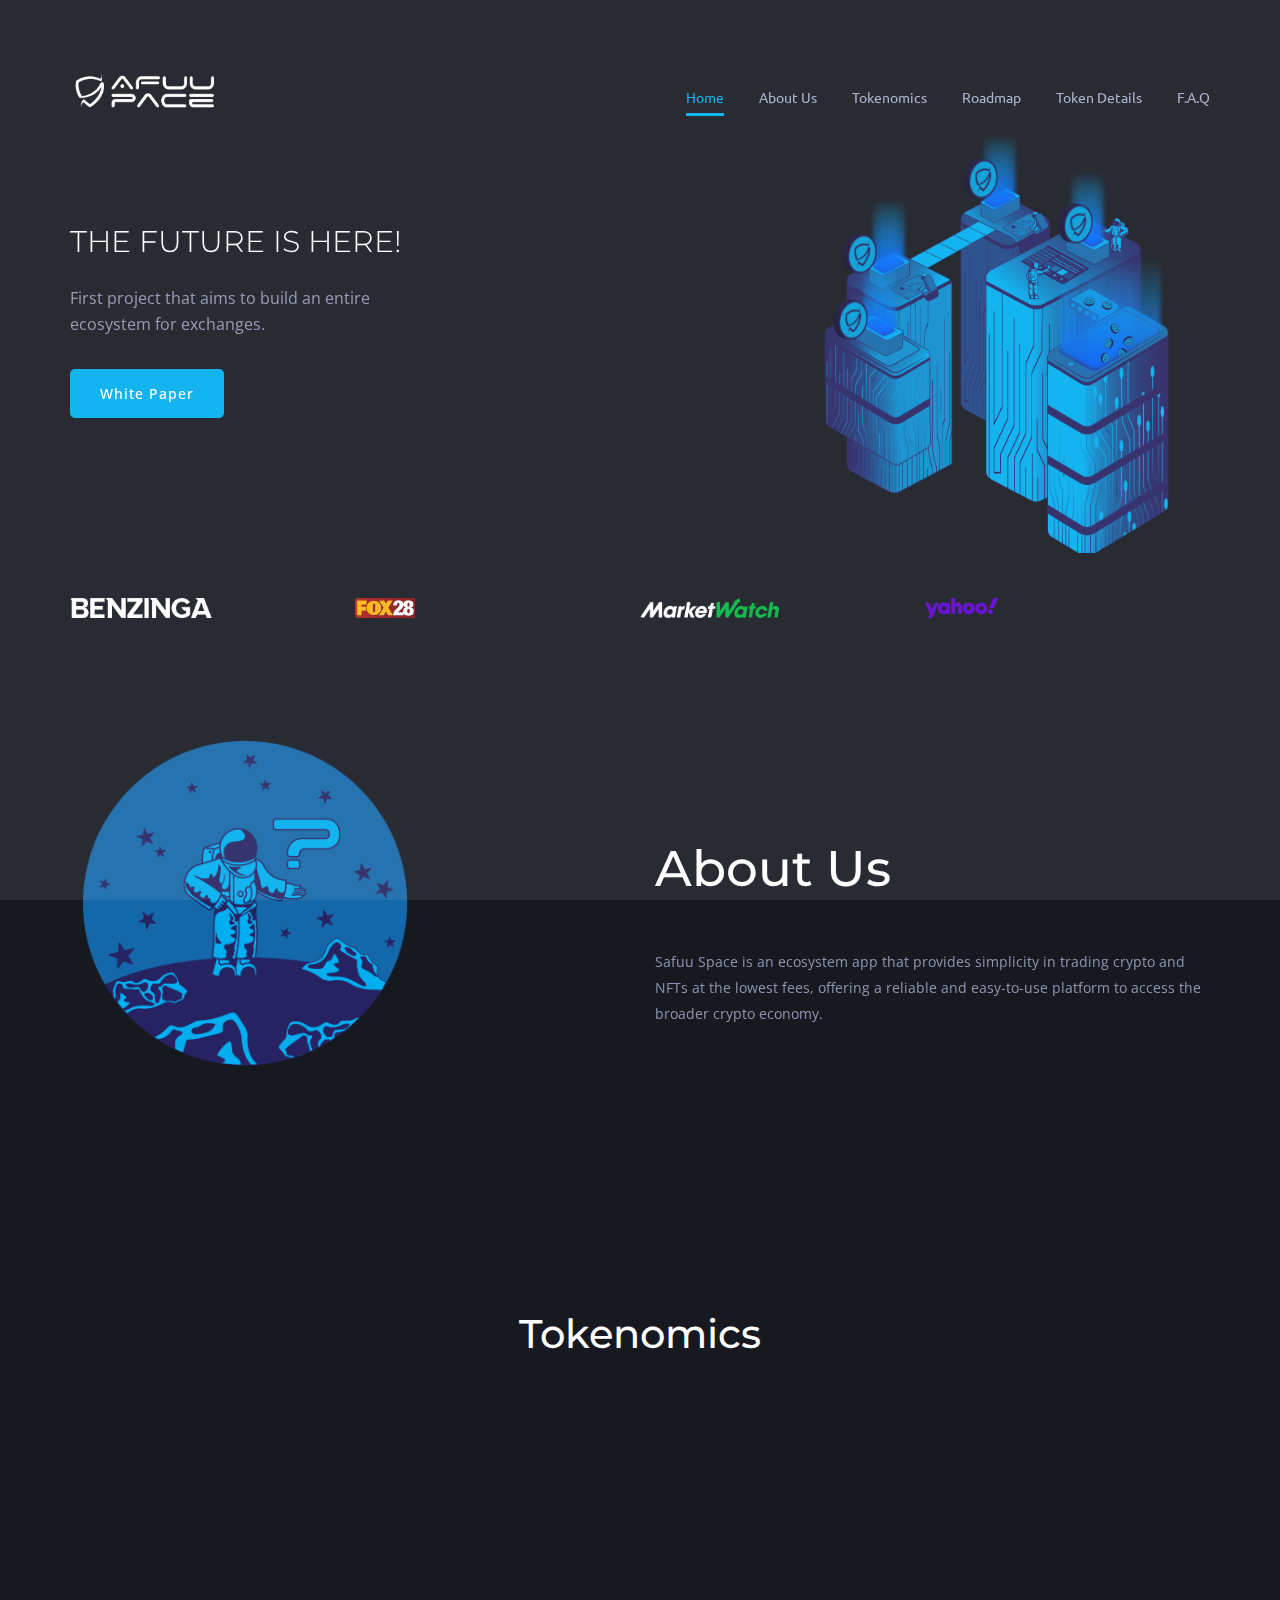
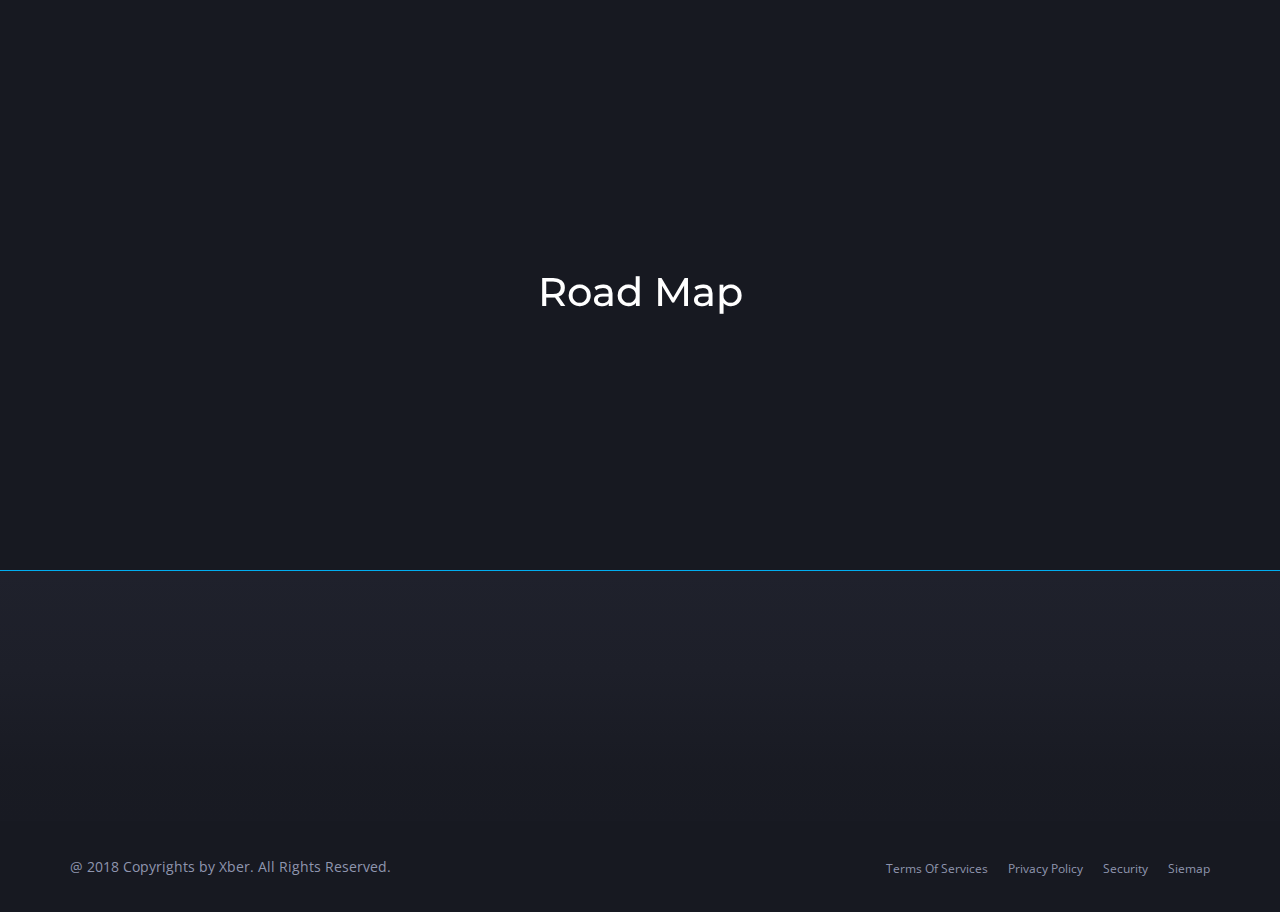
==== old-index.html @ 1997ffbc "updates" ====
<!DOCTYPE html>
<html lang="zxx">
	<head>
		<meta charset="utf-8">
		<meta http-equiv="X-UA-Compatible" content="IE=edge">
		<meta name="viewport" content="width=device-width, initial-scale=1">
		<!-- The above 3 meta tags *must* come first in the head; any other head content must come *after* these tags -->
        <meta name="robots" content="index, follow" > 
        <meta name="keywords" content="HTML5 Template, Themeforest, agency, blog, business, clean, corporate, creative, modern, one page, photography, portfolio" > 
        <meta name="description" content="Discover Oscarthemes - Business HTML5 Template, responsive Bootstrap templates, & HTML templates" > 
        <meta name="theme-color" content="#4b6fff">
		<title>Home | Crypton</title>
		<!-- Bootstrap -->
		<link href="css/bootstrap.css" rel="stylesheet">
        <!-- Animate CSS -->
        <link href="css/animate.css" rel="stylesheet">
        <!-- Scroll Animation -->
        <link href="css/aos.css" rel="stylesheet">
        <!-- Flat Icon CSS -->
        <link href="css/svg.css" rel="stylesheet">
        <!-- Slick Slider CSS -->
        <link href="css/slick.css" rel="stylesheet">
        <!-- Responsive Menu css -->
        <link rel="stylesheet" href="css/responsivemenu.css">
        <!-- Typography CSS -->
        <link href="css/typography.css" rel="stylesheet">   
        <!-- Widget Css -->
        <link href="css/widget.css" rel="stylesheet">
        <!-- Short Code CSS -->
        <link href="css/shortcode.css" rel="stylesheet">
        <!-- Custom Style CSS -->
		<link href="style.css" rel="stylesheet">
        <!-- Color CSS -->
        <link href="css/color.css" rel="stylesheet">
        <!-- Responsive CSS -->
        <link href="css/responsive.css" rel="stylesheet">
        <!-- Google Font Link -->
        <link href="https://fonts.googleapis.com/css?family=Montserrat:300,400,600,700|Open+Sans|Ubuntu" rel="stylesheet">
        <!-- FAVICONS -->
        <link rel="shortcut icon" href="images/favicon/favicon.png">
        <link rel="apple-touch-icon" href="images/favicon/apple-touch-icon.png">
        <link rel="apple-touch-icon" sizes="72x72" href="images/favicon/apple-touch-icon-72x72.png">
        <link rel="apple-touch-icon" sizes="114x114" href="images/favicon/apple-touch-icon-114x114.png">
        <link rel="icon" sizes="192x192" href="images/favicon/icon-192x192.png">
	</head>
	<body class="crypton-vertion">
        <!-- LOADER --> 
        <div id="loader-overflow">
          <div id="loader3" class="loader-cont">Please enable JS</div>
        </div> 
		<div class="main-wrapper">
            <!-- Header Start -->     
            <header id="header" class="oscar-header-3">
                <!-- Navigation Outer Wrap Start -->
                <div class="nav-outer sticky-header">
                    <div class="container">
                        <!-- Logo Start -->
                        <h1 class="logo">
                            <a href="index.html" title="oscarthemes">
                                <img src="images/safuuspace/logo.png" alt="oscarthemes" style="max-width: 150px;padding-top: 11%;">
                            </a>
                        </h1>
                        <!-- /Logo End -->
                        <div class="pull-right menu-holder">
                            <div class="mobile-menu"></div>
                            <div id="opg-nav" class="main-menu navigation">
                                <nav>
                                    <ul>
                                        <li class="active"><a href="#">Home</a></li>                                                         
                                        <li><a href="#about-us">About Us</a></li>
                                        <li><a href="#tokenomics">Tokenomics</a></li>
                                        <li><a href="#rodemap">Roadmap</a></li>
                                        <li><a href="#token-details">Token Details</a></li>
                                        <li><a href="#faq">F.A.Q</a></li>

                                        <!-- <li><a href="#">Blog <span class="caret"></span></a>
                                            <ul class="sub-menu text-left">
                                                <li><a href="blog-grid.html">blog-grid</a></li>
                                                <li><a href="blog-list.html">blog-list</a></li>
                                                <li><a href="single-blog.html">single-blog</a></li>
                                            </ul>
                                        </li> -->
                                    </ul>
                                </nav>
                            </div>
                        </div> 
                    </div>
                </div>
                <!-- /Navigation Outer Wrap End -->
            </header>
            <!-- /Header End -->    
            <!-- Static Banner Wrap -->
            <div class="main-banner">
                <div class="container v1">
                    <div class="row bg-hero-1">
                        <div data-aos="fade-right" class="col-sm-4">
                            <div class="banner-caption-wrap">
                                <h1 class="banner-title">THE FUTURE IS HERE!</h1>
                                <p class="banner-caption">First project that aims to build an entire ecosystem for exchanges.</p>
                                <a href="#" class="btn radius-5 th-bg">White Paper</a>
                            </div>
                        </div>
                        <div data-aos="fade-left" class="col-sm-8 d-xs-none">
                            <div class="banner-thumb">
                                <img src="images/safuuspace/hero-2.png" alt="">
                            </div>
                            <div class="banner-thumb">
                                <img class="n2" src="images/safuuspace/hero-2.png" alt="">
                            </div>
                            <div class="banner-thumb">
                                <img class="n3" src="images/safuuspace/hero-2.png" alt="">
                            </div>
                            <div class="banner-thumb">
                                <img class="n4" src="images/safuuspace/hero-2.png" alt="">
                            </div>
                        </div>
                    </div>
                    <div class="row d-md-none" style="min-height: 320px;">
                        <img class="img-hero" src="images/safuuspace/hero-1.png" alt="">
                        <div class="banner-thumb">
                            <img src="images/safuuspace/hero-2.png" alt="">
                        </div>
                        <div class="banner-thumb">
                            <img class="n2" src="images/safuuspace/hero-2.png" alt="">
                        </div>
                        <div class="banner-thumb">
                            <img class="n3" src="images/safuuspace/hero-2.png" alt="">
                        </div>
                        <div class="banner-thumb">
                            <img class="n4" src="images/safuuspace/hero-2.png" alt="">
                        </div>
                    </div>
                </div>
            </div>
            <!-- /Static Banner Wrap -->
            <!-- oscar Contant Wrapper Start-->  
            <div id="main-contant" class="main-contant">  
                <!-- Token Sale Section Start -->
                <section id="featured" class="">
                    <!-- Featured Item Section Start -->
                    <div class="featured-slider-section" id="featured">
                        <div class="container">
                            <div data-aos="fade-up" class="row featured-slider  mb-15 featured-slider-2">
                                <div class="col-md-3">
                                    <!-- Featured Thumb Start -->
                                    <div class="featured-thumb b-shadow">
                                        <a href="#"><img src="images/safuuspace/partners/benziga.png" alt=""></a>
                                    </div>
                                    <!-- Featured Thumb End -->
                                </div>
                                <div class="col-md-3">
                                    <!-- Featured Thumb Start -->
                                    <div class="featured-thumb b-shadow">
                                        <a href="#"><img src="images/safuuspace/partners/fox29.jpg" alt=""></a>
                                    </div>
                                    <!-- Featured Thumb End -->
                                </div>
                                <div class="col-md-3">
                                    <!-- Featured Thumb Start -->
                                    <div class="featured-thumb b-shadow">
                                        <a href="#"><img src="images/safuuspace/partners/marketwatch.png" alt=""></a>
                                    </div>
                                    <!-- Featured Thumb End -->
                                </div>
                                <div class="col-md-3">
                                    <!-- Featured Thumb Start -->
                                    <div class="featured-thumb b-shadow">
                                        <a href="#"><img src="images/safuuspace/partners/yahoo.png" alt=""></a>
                                    </div>
                                    <!-- Featured Thumb End -->
                                </div>
                            </div>
                            <div data-aos="fade-up" id="tokensale" class="tokensale-wrap d-none">
                                <div class="row">
                                    <div class="col-md-6 col-sm-12">
                                        <div class="token-countdown-outer">
                                            <div class="token-countdown">
                                                <!--Count Down Start-->
                                                <ul class="countdown row">
                                                    <li class="col-md-3 col-xs-3 col-sm-3">
                                                        <h6 class="days">70</h6>
                                                        <p class="days_ref">Days</p>
                                                    </li>
                                                    <li class="col-md-3 col-xs-3 col-sm-3">
                                                        <h6 class="hours">15</h6>
                                                        <p class="hours_ref">Hours</p>
                                                    </li>
                                                    <li class="col-md-3 col-xs-3 col-sm-3">
                                                        <h6 class="minutes">35</h6>
                                                        <p class="minutes_ref">Minutes</p>
                                                    </li>
                                                    <li class="col-md-3 col-xs-3 col-sm-3">
                                                        <h6 class="seconds last">11</h6>
                                                        <p class="seconds_ref">Seconds</p>
                                                    </li>
                                                </ul>
                                                <!--Count Down End-->
                                            </div>
                                            <div class="horizontal-progress radius-5">
                                                <div class="pull-right value-number">500,000,000 XRB</div>
                                                <div class="progress">
                                                    <div class="progress-outer-bg radius-5">
                                                        <div class="progress-bar animated slideInLeft th-bg" role="progressbar" aria-valuenow="50" aria-valuemin="0" aria-valuemax="100" style="width:50%">
                                                            <div class="text-center th-cl p-absolute">
                                                                200,000, XRB
                                                            </div>
                                                        </div>   
                                                    </div>
                                                </div>
                                                <div class="pull-right value-number sec">RXB Raised: 500.000</div>
                                            </div>
                                        </div>
                                    </div>
                                    <div class="col-md-3 col-sm-6">
                                        <div class="vertical-progress">
                                            <div class="progress">
                                                <div class="progress-bar animated slideInDown" role="progressbar" aria-valuenow="80" aria-valuemin="0" aria-valuemax="100" style="height:80%">
                                                    <div class="text-center p-absolute">
                                                        80%
                                                    </div>
                                                </div>   
                                            </div>
                                            <div class="progress">
                                                <div class="progress-bar animated slideInDown" role="progressbar" aria-valuenow="50" aria-valuemin="0" aria-valuemax="100" style="height:50%">
                                                    <div class="text-center p-absolute">
                                                        50%
                                                    </div>
                                                </div>   
                                            </div>
                                            <div class="progress">
                                                <div class="progress-bar animated slideInDown" role="progressbar" aria-valuenow="60" aria-valuemin="0" aria-valuemax="100" style="height:60%">
                                                    <div class="text-center p-absolute">
                                                        60%
                                                    </div>
                                                </div>   
                                            </div>
                                            <div class="progress">
                                                <div class="progress-bar animated slideInDown" role="progressbar" aria-valuenow="70" aria-valuemin="0" aria-valuemax="100" style="height:70%">
                                                    <div class="text-center p-absolute">
                                                        70%
                                                    </div>
                                                </div>   
                                            </div>
                                        </div>
                                    </div>
                                    <div class="col-md-3 col-sm-6">
                                        <div class="by-token">
                                            <h5 class="title"><span class="th-cl">Token Sale</span> Allocation</h5>
                                            <a class="btn th-bg" href="#">Buy Tokens</a>
                                        </div>
                                    </div>
                                </div>
                            </div>
                        </div>
                    </div>
                    <!-- Featured Item Section End -->
                </section>
                <!-- Token Sale Section End -->
                <!-- About Us Section Start -->
                <section class=""  id="about-us">
                    <div class="container">
                        <div class="about-us-wrap mb-70">
                            <div class="row">
                                <div data-aos="fade-left" class="col-md-6 hidden-xs col-sm-6">
                                    <img src="images/safuuspace/about.png" alt="" style="max-width: 350px;right: unset;">
                                    <!-- <div class="about-thumb">
                                        <div class="thumb">
                                        </div>
                                    </div> -->
                                </div>
                                <div data-aos="fade-right" data-aos-delay="500" class="col-md-6 col-sm-6">
                                    <div class="about-caption">
                                        <h3 class="title">About Us</h3>
                                        <p>
                                            Safuu Space is an ecosystem app that provides simplicity in trading crypto and NFTs at the lowest fees, offering a reliable and easy-to-use platform to access the broader crypto economy.
                                        </p>
                                    </div>
                                </div>
                            </div>
                        </div>
                    </div>
                </section>

                <section class=""  id="tokenomics">
                    <div class="container">
                        <div class="row">
                            <h2 class="my-3 text-center"> Tokenomics </h2>
                            <div data-aos="fade-up" class="col-md-4 col-sm-6">
                                <!-- Features Thumb Start -->
                                <div class="features-thumb-2 radius-5">
                                    <div class="svg-icon th-cl">
                                        <i class=" icon-shield"></i>
                                    </div>
                                    <div class="text">
                                        <h6 class="title"><a href="#">3% Marketing</a></h6>
                                        <p>3% of all transactions will go to our team marketing wallet to ensure we are able to come up with the best campaigns to get a great return on your investment.</p>
                                    </div>
                                </div>
                                <!-- Features Thumb Start -->
                            </div>
                            <div data-aos="fade-up" data-aos-delay="300" class="col-md-4 col-sm-6">
                                <!-- Features Thumb Start -->
                                <div class="features-thumb-2 radius-5">
                                    <div class="svg-icon th-cl">
                                        <i class=" icon-exchange2"></i>
                                    </div><!-- / Svg Icon -->
                                    <div class="text">
                                        <h6 class="title"><a href="#">2% Buy back</a></h6><!-- / Title --> 
                                        <p>2% of every transaction is transferred into liquidity Pool for Pancakeswap to create a stable price floor.</p>
                                    </div>
                                </div>
                                <!-- Features Thumb Start -->
                            </div>
                            <div data-aos="fade-up" data-aos-delay="600" class="col-md-4 hidden-sm">
                                <!-- Features Thumb Start -->
                                <div class="features-thumb-2 radius-5">
                                    <div class="svg-icon th-cl">
                                        <i class="icon-box"></i>
                                    </div><!-- / Svg Icon -->
                                    <div class="text">
                                        <h6 class="title"><a href="#">3% BUSD Reward</a></h6><!-- / Title --> 
                                        <p>3% is reflected back to all holders on each transaction. The contract tracks all $SAS holders and the number of tokens held relative to the overall token supply. Rewards will be in $BUSD.</p>
                                    </div>
                                </div>
                                <!-- Features Thumb Start -->
                            </div>
                        </div>
                    </div>
                </section>
                <!-- About Us Section End -->
                <!-- RoadMap Section Start -->
                <section class="" id="roadmap">
                    <div class="container">
                        <!-- Section Heading Start -->
                        <div class="section-heading-2 white text-center mb-61">
                            <h2 class="title">Road Map</h2>
                            <!-- <p>A decentralized, distributed Blockchain system providing businesses </p> -->
                        </div>
                        <!-- Section Heading End -->
                        <div class="roadmap-slider-2">
                            <div data-aos="zoom-in" class="col-md-3">
                                <!-- RoadMap Section Start -->
                                <div class="roadmap-thumb-2 radius-5">
                                    <h6 class="d-map th-cl">Phase 1</h6>
                                    <!-- <h6 class="title">Development Started</h6> -->
                                    <p>Website launch. <br>
                                        Social media presence.<br>
                                        Whitepaper release.<br>
                                        Explainer video.<br>
                                        IDO / PCS Listing.</p>
                                </div>
                                <!-- RoadMap Section End -->
                            </div>
                            <div data-aos="zoom-in" data-aos-delay="" class="col-md-3">
                                <!-- RoadMap Section Start -->
                                <div class="roadmap-thumb-2 radius-5">
                                    <h6 class="title">Phase 2</h6>
                                    <!-- <h6 class="d-map th-cl">Jun 14, 2018</h6> -->
                                    <p></p>
                                </div>
                                <!-- RoadMap Section End -->
                            </div>
                            <div data-aos="zoom-in" data-aos-delay="300" class="col-md-3">
                                <!-- RoadMap Section Start -->
                                <div class="roadmap-thumb-2 radius-5">
                                    <h6 class="d-map th-cl">Jul 24, 2018</h6>
                                    <h6 class="title">Private Token Round</h6>
                                </div>
                                <!-- RoadMap Section End -->
                            </div>
                            <div data-aos="zoom-in" data-aos-delay="400" class="col-md-3">
                                <!-- RoadMap Section Start -->
                                <div class="roadmap-thumb-2 radius-5">
                                    <h6 class="title">Pre-ICO Closed</h6>
                                    <h6 class="d-map th-cl">Sep 14, 2018</h6>
                                </div>
                                <!-- RoadMap Section End -->
                            </div>
                            <div data-aos="zoom-in" data-aos-delay="500" class="col-md-3">
                                <!-- RoadMap Section Start -->
                                <div class="roadmap-thumb-2 radius-5">
                                    <h6 class="d-map th-cl">Apr 10, 2018</h6>
                                    <h6 class="title">Development Started</h6>
                                </div>
                                <!-- RoadMap Section End -->
                            </div>
                            <div data-aos="zoom-in" data-aos-delay="600" class="col-md-3">
                                <!-- RoadMap Section Start -->
                                <div class="roadmap-thumb-2 radius-5">
                                    <h6 class="d-map th-cl">Apr 10, 2018</h6>
                                    <h6 class="title">Development Started</h6>
                                </div>
                                <!-- RoadMap Section End -->
                            </div>
                            <div data-aos="zoom-in" data-aos-delay="700" class="col-md-3">
                                <!-- RoadMap Section Start -->
                                <div class="roadmap-thumb-2 radius-5">
                                    <h6 class="d-map th-cl">Apr 10, 2018</h6>
                                    <h6 class="title">Development Started</h6>
                                </div>
                                <!-- RoadMap Section End -->
                            </div>
                            <div data-aos="zoom-in" data-aos-delay="800" class="col-md-3">
                                <!-- RoadMap Section Start -->
                                <div class="roadmap-thumb-2 radius-5">
                                    <h6 class="d-map th-cl">Apr 10, 2018</h6>
                                    <h6 class="title">Development Started</h6>
                                </div>
                                <!-- RoadMap Section End -->
                            </div>
                        </div>
                    </div>
                </section>
                <!-- RoadMap Section End -->
                <!-- Our Team Section Start -->
                <section class="d-none" id="ourteam">
                    <div class="container">
                        <!-- Section Heading Start -->
                        <div class="section-heading-2 text-center mb-61">
                            <h2 class="title">Our Team</h2>
                            <p>Lorem ipsum dolor sit amet, consectetur adipiscing elit, sed do eius magna aliqua. Ut enim ad mini veniam.</p>
                        </div>
                        <!-- Section Heading End -->
                        <div class="row">
                            <div data-aos="flip-right" data-aos-delay="200" class="col-md-2 col-sm-4">
                                <!-- Team Thumb Start -->
                                <div class="osr-team-thumb-2">
                                    <figure class="radius-5">    
                                        <img src="images/crypton/team-img1.jpg" alt="">
                                    </figure>
                                    <div class="text">
                                        <h6 class="title"><a href="#">Bryan</a></h6>
                                        <div class="designation">Founder & CEO</div>
                                    </div>
                                </div>
                                <!-- / Team Thumb End -->
                            </div>
                            <div data-aos="flip-right" data-aos-delay="300" class="col-md-2 col-sm-4">
                                <!-- Team Thumb Start -->
                                <div class="osr-team-thumb-2">
                                    <figure class="radius-5">    
                                        <img src="images/crypton/team-img2.jpg" alt="">
                                    </figure>
                                    <div class="text">
                                        <h6 class="title"><a href="#">Marko Rukavina</a></h6>
                                        <div class="designation">CTO</div>
                                    </div>
                                </div>
                                <!-- / Team Thumb End -->
                            </div>
                            <div data-aos="flip-right" data-aos-delay="400" class="col-md-2 col-sm-4">
                                <!-- Team Thumb Start -->
                                <div class="osr-team-thumb-2">
                                    <figure class="radius-5">    
                                        <img src="images/crypton/team-img3.jpg" alt="">
                                    </figure>
                                    <div class="text">
                                        <h6 class="title"><a href="#">Clare</a></h6>
                                        <div class="designation">COO</div>
                                    </div>
                                </div>
                                <!-- / Team Thumb End -->
                            </div>
                            <div data-aos="flip-right" data-aos-delay="500" class="col-md-2 col-sm-4">
                                <!-- Team Thumb Start -->
                                <div class="osr-team-thumb-2">
                                    <figure class="radius-5">    
                                        <img src="images/crypton/team-img4.jpg" alt="">
                                    </figure>
                                    <div class="text">
                                        <h6 class="title"><a href="#">Lauren Garza</a></h6>
                                        <div class="designation">Advisor</div>
                                    </div>
                                </div>
                                <!-- / Team Thumb End -->
                            </div>
                            <div data-aos="flip-right" data-aos-delay="600" class="col-md-2 col-sm-4">
                                <!-- Team Thumb Start -->
                                <div class="osr-team-thumb-2">
                                    <figure class="radius-5">    
                                        <img src="images/crypton/team-img5.jpg" alt="">
                                    </figure>
                                    <div class="text">
                                        <h6 class="title"><a href="#">Alwin Dhakur</a></h6>
                                        <div class="designation">UI/UX Designer</div>
                                    </div>
                                </div>
                                <!-- / Team Thumb End -->
                            </div>
                            <div data-aos="flip-right" data-aos-delay="700" class="col-md-2 col-sm-4">
                                <!-- Team Thumb Start -->
                                <div class="osr-team-thumb-2">
                                    <figure class="radius-5">    
                                        <img src="images/crypton/team-img6.jpg" alt="">
                                    </figure>
                                    <div class="text">
                                        <h6 class="title"><a href="#">Scot Apathy</a></h6>
                                        <div class="designation">Blockchain Developer</div>
                                    </div>
                                </div>
                                <!-- / Team Thumb End -->
                            </div>
                        </div>
                    </div>
                </section>
                <!-- Our Team Section End -->
                <!-- Blog Section Start -->
                <section class="d-none" id="blog">
                    <div class="container">
                        <!-- Section Heading Start -->
                        <div class="section-heading-2 text-center mb-61">
                            <h2 class="title">What Media Says</h2>
                            <p>Lorem ipsum dolor sit amet, consectetur adipiscing elit, sed do eius magna aliqua. Ut enim ad mini veniam.</p>
                        </div>
                        <!-- Section Heading End -->
                        <div class="row">
                            <div data-aos="fade-up" data-aos-delay="300" class="col-md-4 col-sm-6">
                                <!-- /Blog Thumb Start -->
                                <div class="radius-5 blog-thumb-2">
                                    <figure class="">
                                        <img src="images/crypton/blog-thumb-1.jpg" alt=""> 
                                        <ul class="blog-meta">
                                            <li class="post-date th-cl"><time datetime="2018-07-16">July 16, 2018</time></li>
                                        </ul>
                                    </figure>
                                    <div class="text">
                                        <h5 class="title"><a href="#">Report about the team’s trip to the road show</a></h5>
                                        <p>We accept access as a startup to venture capital is hard It takes and costs money that a startup </p>
                                    </div>
                                </div>
                                <!-- /Blog Thumb End -->
                            </div>
                            <div data-aos="fade-up" data-aos-delay="400" class="col-md-4 col-sm-6">
                                <!-- /Blog Thumb Start -->
                                <div class="radius-5 blog-thumb-2">
                                    <figure class=" th-bg">
                                        <img src="images/crypton/blog-thumb-2.jpg" alt=""> 
                                        <ul class="blog-meta">
                                            <li class="post-date th-cl"><time datetime="2018-07-16">July 14, 2018</time></li>
                                        </ul>
                                    </figure>
                                    <div class="text">
                                        <h5 class="title"><a href="#">Report about the team’s trip to the road show</a></h5>
                                        <p>We accept access as a startup to venture capital is hard It takes and costs money that a startup </p>
                                    </div>
                                </div>
                                <!-- /Blog Thumb End -->
                            </div>
                            <div data-aos="fade-up" data-aos-delay="500" class="col-md-4 hidden-sm">
                                <!-- /Blog Thumb Start -->
                                <div class="radius-5 blog-thumb-2">
                                    <figure class=" th-bg">
                                        <img src="images/crypton/blog-thumb-3.jpg" alt=""> 
                                        <ul class="blog-meta">
                                            <li class="post-date th-cl"><time datetime="2018-07-16">July 12, 2018</time></li>
                                        </ul>
                                    </figure>
                                    <div class="text">
                                        <h5 class="title"><a href="#">Report about the team’s trip to the road show</a></h5>
                                        <p>We accept access as a startup to venture capital is hard It takes and costs money that a startup </p>
                                    </div>
                                </div>
                                <!-- /Blog Thumb End -->
                            </div>
                        </div>
                    </div>
                </section>
                <!-- Blog Section End -->
            </div><!--/Main Contant End-->  
            <footer class="d-none osr-footer-2 dark-black">
                <div class="container">
                    <div class="row">
                        <div class="col-md-3 col-sm-6">
                            <!-- Widget Nav Menu Start --> 
                            <div class="widget widget_about">
                                <div class="widget-title">
                                    <h5 class="title th-cl">About Crypton</h5>
                                </div><!-- /Widget Title -->
                                <div class="text">
                                    <p>Lorem ipsum dolor sit amet, consect adipiscing elit, sed do eiusmod tempor incididunt.</p>
                                    <ul class="social-list long">
                                        <li><a href="#"><i class="fab fa-facebook-f"></i></a></li>
                                        <li><a href="#"><i class="fab fa-twitter"></i></a></li>
                                        <li><a href="#"><i class="fab fa-pinterest-p"></i></a></li>
                                        <li><a href="#"><i class="fas fa-map-marker-alt"></i></a></li>
                                    </ul><!-- /Social List End-->
                                </div>
                            </div>
                            <!-- /Widget Nav Menu End -->
                        </div>
                        <div class="col-md-3 col-sm-6">
                            <!-- Widget Nav Menu Start --> 
                            <div class="widget widget_nav_menu">
                                <div class="widget-title">
                                    <h5 class="title th-cl">Learn More</h5>
                                </div><!-- /Widget Title -->
                                <ul>
                                    <li><a href="#">Partners</a></li>
                                    <li><a href="#">Report Bug</a></li>
                                    <li><a href="#">Marketplace</a></li>
                                    <li><a href="#">Help Center</a></li>
                                </ul><!-- / Ul -->
                            </div>
                            <!-- /Widget Nav Menu End -->
                        </div>
                        <div class="col-md-3 col-sm-6">
                            <!-- Widget Nav Menu Start --> 
                            <div class="widget widget_nav_menu">
                                <div class="widget-title">
                                    <h5 class="title th-cl">Quick Links</h5>
                                </div><!-- /Widget Title -->
                                <ul>
                                    <li><a href="#">API</a></li>
                                    <li><a href="#">Blog</a></li>
                                    <li><a href="#">Contact Us</a></li>
                                    <li><a href="#">Get Support</a></li>
                                </ul><!-- / Ul -->
                            </div>
                            <!-- /Widget Nav Menu End -->
                        </div>
                        <div class="col-md-3 col-sm-6"> 
                            <div class="widget widget-newsletter">
                                <div class="widget-title">
                                    <h5 class="title th-cl">Subscribe for Newsletter</h5> 
                                </div><!-- /Widget Title -->
                                <div class="newsletter-widget">
                                    <p>Stay connect with us</p>
                                    <div id="mc_embed_signup" class="input-field nl-form-container clearfix">
                                        <form 
                                            action="https://twitter.us16.list-manage.com/subscribe/post-json?u=c768d55d7a9fca1c581bc5614&amp;id=6db56c6523&amp;c=?"
                                            method="post" id="mc-embedded-subscribe-form" name="mc-embedded-subscribe-form" 
                                            class="newsletterform validate" 
                                            target="_blank" 
                                            novalidate>
                                            <input 
                                                value="" 
                                                type="email" 
                                                name="EMAIL"
                                                id="mce-EMAIL" 
                                                maxlength="32"
                                                placeholder="Email" 
                                                class="email form-control nl-email-input" 
                                                required>
                                            <div style="position: absolute; left: -5000px;">
                                                <input 
                                                    type="text" 
                                                    name="b_ba37086d08bdc9f56f3592af0_e38247f7cc" 
                                                    tabindex="-1" 
                                                    value="">
                                            </div>
                                            <label class="search-icon"><input class="btn th-bg" id="mc-embedded-subscribe" type="submit" name="subscribe" value="Subscribe"></label>
                                        </form>
                                        <div id="notification_container"></div>
                                    </div><!-- /Input Field End-->
                                </div><!-- / Ul -->
                            </div><!-- /Widget Nav Menu -->
                        </div>
                    </div>
                </div><!-- / Container -->
            </footer><!-- / Footer 1 -->
            <div class="copy-right">
                <div class="container">
                    <div class="pull-left">
                        <p>@ 2018 Copyrights by Xber. All Rights Reserved.</p>
                    </div>
                    <div class="pull-right">
                        <ul class="short-nav">
                            <li><a href="#">Terms of services</a></li>
                            <li><a href="#">Privacy Policy</a></li>
                            <li><a href="#">Security</a></li>
                            <li><a href="#">Siemap</a></li>
                        </ul><!-- / Ul -->
                    </div>
                </div>
            </div><!-- /Copyright End-->
		</div><!-- /Main Wrapper End-->
    	<!-- jQuery -->
    	<script src="js/jquery.js"></script>
    	<!-- bootstrap -->
    	<script src="js/bootstrap.js"></script>
        <!-- Scroll Animation -->
        <script src="js/aos.js"></script>
        <!--Responsive Menu js -->
        <script src="js/responsivemenu.js"></script>
        <!-- Onepage Nav Js -->
        <script src="js/jquery.nav.js"></script>
        <!-- Smooth Scroll -->
        <script src="js/smooth-scroll.js"></script>
        <!-- CountDown Js -->
        <script src="js/countdown.js"></script>
        <script src="js/waypoints-min.js"></script>
        <!-- Slick Slider -->
        <script src="js/slick.min.js"></script>
        <!-- Fontawesome Js -->
        <script src="js/fontawesome.js"></script>
        <!--Custom Script-->
    	<script src="js/custom.js"></script>
	</body>
</html>
---- css/svg.css ----
@font-face {
  font-family: 'oscarthemes';
  src:  url('../fonts/oscarthemes.eot?5w6p6w');
  src:  url('../fonts/oscarthemes.eot?5w6p6w#iefix') format('embedded-opentype'),
    url('../fonts/oscarthemes.ttf?5w6p6w') format('truetype'),
    url('../fonts/oscarthemes.woff?5w6p6w') format('woff'),
    url('../fonts/oscarthemes.svg?5w6p6w#oscarthemes') format('svg');
  font-weight: normal;
  font-style: normal;
}

[class^="icon-"], [class*=" icon-"] {
  /* use !important to prevent issues with browser extensions that change fonts */
  font-family: 'oscarthemes' !important;
  speak: none;
  font-style: normal;
  font-weight: normal;
  font-variant: normal;
  text-transform: none;
  line-height: 1;

  /* Better Font Rendering =========== */
  -webkit-font-smoothing: antialiased;
  -moz-osx-font-smoothing: grayscale;
}

.icon-analytics-21:before {
  content: "\e900";
}
.icon-chart:before {
  content: "\e901";
}
.icon-employee-7:before {
  content: "\e902";
}
.icon-point-of-service:before {
  content: "\e903";
}
.icon-analytics-20:before {
  content: "\e904";
}
.icon-money-bag:before {
  content: "\e905";
}
.icon-purse:before {
  content: "\e906";
}
.icon-woman-5:before {
  content: "\e907";
}
.icon-add-user:before {
  content: "\e908";
}
.icon-analytics-19:before {
  content: "\e909";
}
.icon-bank:before {
  content: "\e90a";
}
.icon-tax-1:before {
  content: "\e90b";
}
.icon-bar-chart-1:before {
  content: "\e90c";
}
.icon-diamond:before {
  content: "\e90d";
}
.icon-employees-2:before {
  content: "\e90e";
}
.icon-mobile-phone:before {
  content: "\e90f";
}
.icon-analytics-18:before {
  content: "\e910";
}
.icon-employee-6:before {
  content: "\e911";
}
.icon-exchange:before {
  content: "\e912";
}
.icon-tax:before {
  content: "\e913";
}
.icon-employee-5:before {
  content: "\e914";
}
.icon-pie-chart-4:before {
  content: "\e915";
}
.icon-profits-1:before {
  content: "\e916";
}
.icon-yens:before {
  content: "\e917";
}
.icon-employee-4:before {
  content: "\e918";
}
.icon-euro:before {
  content: "\e919";
}
.icon-presentation-3:before {
  content: "\e91a";
}
.icon-safebox:before {
  content: "\e91b";
}
.icon-analytics-17:before {
  content: "\e91c";
}
.icon-idea:before {
  content: "\e91d";
}
.icon-question2:before {
  content: "\e91e";
}
.icon-shield:before {
  content: "\e91f";
}
.icon-analytics-16:before {
  content: "\e920";
}
.icon-captain:before {
  content: "\e921";
}
.icon-smartphone-1:before {
  content: "\e922";
}
.icon-wallet-1:before {
  content: "\e923";
}
.icon-analytics-15:before {
  content: "\e924";
}
.icon-diploma:before {
  content: "\e925";
}
.icon-piggy-bank:before {
  content: "\e926";
}
.icon-wallet:before {
  content: "\e927";
}
.icon-analytics-14:before {
  content: "\e928";
}
.icon-bullhorn2:before {
  content: "\e929";
}
.icon-pound-sterling:before {
  content: "\e92a";
}
.icon-strongbox:before {
  content: "\e92b";
}
.icon-credit-card3:before {
  content: "\e92c";
}
.icon-pie-chart-3:before {
  content: "\e92d";
}
.icon-trophy2:before {
  content: "\e92e";
}
.icon-yuan:before {
  content: "\e92f";
}
.icon-analytics-13:before {
  content: "\e930";
}
.icon-bitcoin:before {
  content: "\e931";
}
.icon-flags:before {
  content: "\e932";
}
.icon-money:before {
  content: "\e933";
}
.icon-analytics-12:before {
  content: "\e934";
}
.icon-bars2:before {
  content: "\e935";
}
.icon-dollar:before {
  content: "\e936";
}
.icon-stopwatch2:before {
  content: "\e937";
}
.icon-analytics-11:before {
  content: "\e938";
}
.icon-coins:before {
  content: "\e939";
}
.icon-euro2:before {
  content: "\e93a";
}
.icon-target-1:before {
  content: "\e93b";
}
.icon-analytics-10:before {
  content: "\e93c";
}
.icon-desk-chair:before {
  content: "\e93d";
}
.icon-exchange2:before {
  content: "\e93e";
}
.icon-note:before {
  content: "\e93f";
}
.icon-bar-chart:before {
  content: "\e940";
}
.icon-employee-3:before {
  content: "\e941";
}
.icon-growth:before {
  content: "\e942";
}
.icon-box:before {
  content: "\e943";
}
.icon-briefcase-1:before {
  content: "\e944";
}
.icon-presentation-2:before {
  content: "\e945";
}
.icon-analytics-9:before {
  content: "\e946";
}
.icon-briefcase2:before {
  content: "\e947";
}
.icon-video-call-1:before {
  content: "\e948";
}
.icon-gold-ingot:before {
  content: "\e949";
}
.icon-pie-chart-2:before {
  content: "\e94a";
}
.icon-video-call:before {
  content: "\e94b";
}
.icon-analytics-8:before {
  content: "\e94c";
}
.icon-auction:before {
  content: "\e94d";
}
.icon-desk:before {
  content: "\e94e";
}
.icon-career:before {
  content: "\e94f";
}
.icon-pie-chart-1:before {
  content: "\e950";
}
.icon-search2:before {
  content: "\e951";
}
.icon-analytics-7:before {
  content: "\e952";
}
.icon-check2:before {
  content: "\e953";
}
.icon-job:before {
  content: "\e954";
}
.icon-briefcase3:before {
  content: "\e955";
}
.icon-hierarchical-structure:before {
  content: "\e956";
}
.icon-profits:before {
  content: "\e957";
}
.icon-clipboard3:before {
  content: "\e958";
}
.icon-id-card3:before {
  content: "\e959";
}
.icon-loss:before {
  content: "\e95a";
}
.icon-employees-1:before {
  content: "\e95b";
}
.icon-folder3:before {
  content: "\e95c";
}
.icon-invoice:before {
  content: "\e95d";
}
.icon-analytics-6:before {
  content: "\e95e";
}
.icon-idea2:before {
  content: "\e95f";
}
.icon-smartphone:before {
  content: "\e960";
}
.icon-analytics-5:before {
  content: "\e961";
}
.icon-coin-1:before {
  content: "\e962";
}
.icon-employees:before {
  content: "\e963";
}
.icon-bank2:before {
  content: "\e964";
}
.icon-calculator2:before {
  content: "\e965";
}
.icon-medal:before {
  content: "\e966";
}
.icon-analytics-4:before {
  content: "\e967";
}
.icon-bank3:before {
  content: "\e968";
}
.icon-curriculum:before {
  content: "\e969";
}
.icon-atm-machine-1:before {
  content: "\e96a";
}
.icon-presentation-1:before {
  content: "\e96b";
}
.icon-woman-4:before {
  content: "\e96c";
}
.icon-atm-machine:before {
  content: "\e96d";
}
.icon-job-search:before {
  content: "\e96e";
}
.icon-smartphone2:before {
  content: "\e96f";
}
.icon-money-bag2:before {
  content: "\e970";
}
.icon-presentation:before {
  content: "\e971";
}
.icon-speech:before {
  content: "\e972";
}
.icon-analytics-3:before {
  content: "\e973";
}
.icon-credit-card-1:before {
  content: "\e974";
}
.icon-woman-3:before {
  content: "\e975";
}
.icon-analytics-2:before {
  content: "\e976";
}
.icon-credit-card4:before {
  content: "\e977";
}
.icon-man-2:before {
  content: "\e978";
}
.icon-browser:before {
  content: "\e979";
}
.icon-dialog-1:before {
  content: "\e97a";
}
.icon-wallet2:before {
  content: "\e97b";
}
.icon-avatar:before {
  content: "\e97c";
}
.icon-briefcase4:before {
  content: "\e97d";
}
.icon-building3:before {
  content: "\e97e";
}
.icon-business:before {
  content: "\e97f";
}
.icon-coding:before {
  content: "\e980";
}
.icon-creativity:before {
  content: "\e981";
}
.icon-desk-chair2:before {
  content: "\e982";
}
.icon-dialog:before {
  content: "\e983";
}
.icon-email:before {
  content: "\e984";
}
.icon-folder4:before {
  content: "\e985";
}
.icon-graduation:before {
  content: "\e986";
}
.icon-growth2:before {
  content: "\e987";
}
.icon-handshake3:before {
  content: "\e988";
}
.icon-house:before {
  content: "\e989";
}
.icon-idea3:before {
  content: "\e98a";
}
.icon-key2:before {
  content: "\e98b";
}
.icon-list2:before {
  content: "\e98c";
}
.icon-mail:before {
  content: "\e98d";
}
.icon-mask:before {
  content: "\e98e";
}
.icon-medal2:before {
  content: "\e98f";
}
.icon-money-1:before {
  content: "\e990";
}
.icon-mortarboard:before {
  content: "\e991";
}
.icon-newspaper3:before {
  content: "\e992";
}
.icon-padlock:before {
  content: "\e993";
}
.icon-path:before {
  content: "\e994";
}
.icon-placeholder:before {
  content: "\e995";
}
.icon-presentation2:before {
  content: "\e996";
}
.icon-presentation-12:before {
  content: "\e997";
}
.icon-responsive:before {
  content: "\e998";
}
.icon-resume:before {
  content: "\e999";
}
.icon-sir:before {
  content: "\e99a";
}
.icon-smartphone3:before {
  content: "\e99b";
}
.icon-strength:before {
  content: "\e99c";
}
.icon-target:before {
  content: "\e99d";
}
.icon-target-12:before {
  content: "\e99e";
}
.icon-telescope:before {
  content: "\e99f";
}
.icon-translator:before {
  content: "\e9a0";
}
.icon-trophy3:before {
  content: "\e9a1";
}
.icon-ukelele:before {
  content: "\e9a2";
}
.icon-balance:before {
  content: "\e9a3";
}
.icon-employee-2:before {
  content: "\e9a4";
}
.icon-pie-chart:before {
  content: "\e9a5";
}
.icon-analytics-1:before {
  content: "\e9a6";
}
.icon-employee-1:before {
  content: "\e9a7";
}
.icon-money2:before {
  content: "\e9a8";
}
.icon-analytics:before {
  content: "\e9a9";
}
.icon-coin:before {
  content: "\e9aa";
}
.icon-employee:before {
  content: "\e9ab";
}
.icon-target2:before {
  content: "\e9ac";
}
.icon-telemarketer-1:before {
  content: "\e9ad";
}
.icon-telemarketer:before {
  content: "\e9ae";
}
.icon-man-1:before {
  content: "\e9af";
}
.icon-woman-2:before {
  content: "\e9b0";
}
.icon-man:before {
  content: "\e9b1";
}
.icon-boss:before {
  content: "\e9b2";
}
.icon-group:before {
  content: "\e9b3";
}
.icon-woman-1:before {
  content: "\e9b4";
}
.icon-woman:before {
  content: "\e9b5";
}
.icon-abacus:before {
  content: "\e9b6";
}
.icon-agenda:before {
  content: "\e9b7";
}
.icon-air-conditioner:before {
  content: "\e9b8";
}
.icon-alarm-clock:before {
  content: "\e9b9";
}
.icon-amount:before {
  content: "\e9ba";
}
.icon-auction2:before {
  content: "\e9bb";
}
.icon-balance2:before {
  content: "\e9bc";
}
.icon-barrier:before {
  content: "\e9bd";
}
.icon-bathtub:before {
  content: "\e9be";
}
.icon-blueprint:before {
  content: "\e9bf";
}
.icon-box2:before {
  content: "\e9c0";
}
.icon-briefcase5:before {
  content: "\e9c1";
}
.icon-briefcase-12:before {
  content: "\e9c2";
}
.icon-briefcase-2:before {
  content: "\e9c3";
}
.icon-calculator3:before {
  content: "\e9c4";
}
.icon-calculator-1:before {
  content: "\e9c5";
}
.icon-calendar3:before {
  content: "\e9c6";
}
.icon-calendar-1:before {
  content: "\e9c7";
}
.icon-camera2:before {
  content: "\e9c8";
}
.icon-carrier:before {
  content: "\e9c9";
}
.icon-cash:before {
  content: "\e9ca";
}
.icon-check3:before {
  content: "\e9cb";
}
.icon-clip:before {
  content: "\e9cc";
}
.icon-clipboard4:before {
  content: "\e9cd";
}
.icon-clock3:before {
  content: "\e9ce";
}
.icon-clock-1:before {
  content: "\e9cf";
}
.icon-cogwheel:before {
  content: "\e9d0";
}
.icon-coin2:before {
  content: "\e9d1";
}
.icon-coins2:before {
  content: "\e9d2";
}
.icon-contract:before {
  content: "\e9d3";
}
.icon-conversation:before {
  content: "\e9d4";
}
.icon-crane:before {
  content: "\e9d5";
}
.icon-crane-1:before {
  content: "\e9d6";
}
.icon-crane-2:before {
  content: "\e9d7";
}
.icon-credit-card5:before {
  content: "\e9d8";
}
.icon-customer-service:before {
  content: "\e9d9";
}
.icon-dart-board:before {
  content: "\e9da";
}
.icon-decision-making:before {
  content: "\e9db";
}
.icon-diamond2:before {
  content: "\e9dc";
}
.icon-direction:before {
  content: "\e9dd";
}
.icon-directions:before {
  content: "\e9de";
}
.icon-document:before {
  content: "\e9df";
}
.icon-dollar-bill:before {
  content: "\e9e0";
}
.icon-duplex:before {
  content: "\e9e1";
}
.icon-earnings:before {
  content: "\e9e2";
}
.icon-email2:before {
  content: "\e9e3";
}
.icon-envelope3:before {
  content: "\e9e4";
}
.icon-factory:before {
  content: "\e9e5";
}
.icon-fall:before {
  content: "\e9e6";
}
.icon-fence:before {
  content: "\e9e7";
}
.icon-flat:before {
  content: "\e9e8";
}
.icon-folders:before {
  content: "\e9e9";
}
.icon-garage:before {
  content: "\e9ea";
}
.icon-gift2:before {
  content: "\e9eb";
}
.icon-growth3:before {
  content: "\e9ec";
}
.icon-hammer:before {
  content: "\e9ed";
}
.icon-home2:before {
  content: "\e9ee";
}
.icon-house2:before {
  content: "\e9ef";
}
.icon-house-1:before {
  content: "\e9f0";
}
.icon-house-2:before {
  content: "\e9f1";
}
.icon-house-3:before {
  content: "\e9f2";
}
.icon-house-4:before {
  content: "\e9f3";
}
.icon-house-5:before {
  content: "\e9f4";
}
.icon-houses:before {
  content: "\e9f5";
}
.icon-id-card4:before {
  content: "\e9f6";
}
.icon-id-card-1:before {
  content: "\e9f7";
}
.icon-improvement:before {
  content: "\e9f8";
}
.icon-investment:before {
  content: "\e9f9";
}
.icon-key3:before {
  content: "\e9fa";
}
.icon-light-bulb:before {
  content: "\e9fb";
}
.icon-location:before {
  content: "\e9fc";
}
.icon-manager:before {
  content: "\e9fd";
}
.icon-mansion:before {
  content: "\e9fe";
}
.icon-megaphone:before {
  content: "\e9ff";
}
.icon-mobile-phone2:before {
  content: "\ea00";
}
.icon-money-bag3:before {
  content: "\ea01";
}
.icon-new:before {
  content: "\ea02";
}
.icon-percentage:before {
  content: "\ea03";
}
.icon-phone-call:before {
  content: "\ea04";
}
.icon-pie-chart2:before {
  content: "\ea05";
}
.icon-pipe:before {
  content: "\ea06";
}
.icon-placeholder2:before {
  content: "\ea07";
}
.icon-presentation3:before {
  content: "\ea08";
}
.icon-prize:before {
  content: "\ea09";
}
.icon-push-pin:before {
  content: "\ea0a";
}
.icon-real-estate:before {
  content: "\ea0b";
}
.icon-real-estate-1:before {
  content: "\ea0c";
}
.icon-refresh:before {
  content: "\ea0d";
}
.icon-rent:before {
  content: "\ea0e";
}
.icon-screen:before {
  content: "\ea0f";
}
.icon-search3:before {
  content: "\ea10";
}
.icon-search-1:before {
  content: "\ea11";
}
.icon-sewing-machine:before {
  content: "\ea12";
}
.icon-shield2:before {
  content: "\ea13";
}
.icon-shopping:before {
  content: "\ea14";
}
.icon-shopping-bag2:before {
  content: "\ea15";
}
.icon-shopping-bag-1:before {
  content: "\ea16";
}
.icon-shopping-bag-2:before {
  content: "\ea17";
}
.icon-shopping-cart2:before {
  content: "\ea18";
}
.icon-shopping-cart-1:before {
  content: "\ea19";
}
.icon-shopping-cart-2:before {
  content: "\ea1a";
}
.icon-shopping-cart-3:before {
  content: "\ea1b";
}
.icon-signature:before {
  content: "\ea1c";
}
.icon-sold:before {
  content: "\ea1d";
}
.icon-stats:before {
  content: "\ea1e";
}
.icon-stats-1:before {
  content: "\ea1f";
}
.icon-stats-2:before {
  content: "\ea20";
}
.icon-stats-3:before {
  content: "\ea21";
}
.icon-stats-4:before {
  content: "\ea22";
}
.icon-stats-5:before {
  content: "\ea23";
}
.icon-stats-6:before {
  content: "\ea24";
}
.icon-store:before {
  content: "\ea25";
}
.icon-store-1:before {
  content: "\ea26";
}
.icon-suitcase2:before {
  content: "\ea27";
}
.icon-suitcase-1:before {
  content: "\ea28";
}
.icon-tag2:before {
  content: "\ea29";
}
.icon-target3:before {
  content: "\ea2a";
}
.icon-team:before {
  content: "\ea2b";
}
.icon-tie:before {
  content: "\ea2c";
}
.icon-trolley:before {
  content: "\ea2d";
}
.icon-trolley-1:before {
  content: "\ea2e";
}
.icon-trolley-2:before {
  content: "\ea2f";
}
.icon-truck2:before {
  content: "\ea30";
}
.icon-truck-1:before {
  content: "\ea31";
}
.icon-truck-2:before {
  content: "\ea32";
}
.icon-umbrella2:before {
  content: "\ea33";
}
.icon-voucher:before {
  content: "\ea34";
}
.icon-voucher-1:before {
  content: "\ea35";
}
.icon-voucher-2:before {
  content: "\ea36";
}
.icon-voucher-3:before {
  content: "\ea37";
}
.icon-voucher-4:before {
  content: "\ea38";
}
.icon-wallet3:before {
  content: "\ea39";
}
.icon-worker:before {
  content: "\ea3a";
}
.icon-alarm:before {
  content: "\ea3b";
}
.icon-apartment:before {
  content: "\ea3c";
}
.icon-arrow-down2:before {
  content: "\ea3d";
}
.icon-arrow-down-circle:before {
  content: "\ea3e";
}
.icon-arrow-left2:before {
  content: "\ea3f";
}
.icon-arrow-left-circle:before {
  content: "\ea40";
}
.icon-arrow-right2:before {
  content: "\ea41";
}
.icon-arrow-right-circle:before {
  content: "\ea42";
}
.icon-arrow-up2:before {
  content: "\ea43";
}
.icon-arrow-up-circle:before {
  content: "\ea44";
}
.icon-bicycle2:before {
  content: "\ea45";
}
.icon-bold2:before {
  content: "\ea46";
}
.icon-book2:before {
  content: "\ea47";
}
.icon-bookmark3:before {
  content: "\ea48";
}
.icon-briefcase6:before {
  content: "\ea49";
}
.icon-bubble:before {
  content: "\ea4a";
}
.icon-bug2:before {
  content: "\ea4b";
}
.icon-bullhorn3:before {
  content: "\ea4c";
}
.icon-bus2:before {
  content: "\ea4d";
}
.icon-calendar-full:before {
  content: "\ea4e";
}
.icon-camera3:before {
  content: "\ea4f";
}
.icon-camera-video:before {
  content: "\ea50";
}
.icon-car2:before {
  content: "\ea51";
}
.icon-cart:before {
  content: "\ea52";
}
.icon-chart-bars:before {
  content: "\ea53";
}
.icon-checkmark-circle:before {
  content: "\ea54";
}
.icon-chevron-down2:before {
  content: "\ea55";
}
.icon-chevron-down-circle:before {
  content: "\ea56";
}
.icon-chevron-left2:before {
  content: "\ea57";
}
.icon-chevron-left-circle:before {
  content: "\ea58";
}
.icon-chevron-right2:before {
  content: "\ea59";
}
.icon-chevron-right-circle:before {
  content: "\ea5a";
}
.icon-chevron-up2:before {
  content: "\ea5b";
}
.icon-chevron-up-circle:before {
  content: "\ea5c";
}
.icon-circle-minus:before {
  content: "\ea5d";
}
.icon-clock4:before {
  content: "\ea5e";
}
.icon-cloud2:before {
  content: "\ea5f";
}
.icon-cloud-check:before {
  content: "\ea60";
}
.icon-cloud-download:before {
  content: "\ea61";
}
.icon-cloud-sync:before {
  content: "\ea62";
}
.icon-cloud-upload:before {
  content: "\ea63";
}
.icon-code2:before {
  content: "\ea64";
}
.icon-coffee-cup:before {
  content: "\ea65";
}
.icon-cog2:before {
  content: "\ea66";
}
.icon-construction:before {
  content: "\ea67";
}
.icon-crop2:before {
  content: "\ea68";
}
.icon-cross:before {
  content: "\ea69";
}
.icon-cross-circle:before {
  content: "\ea6a";
}
.icon-database2:before {
  content: "\ea6b";
}
.icon-diamond3:before {
  content: "\ea6c";
}
.icon-dice:before {
  content: "\ea6d";
}
.icon-dinner:before {
  content: "\ea6e";
}
.icon-direction-ltr:before {
  content: "\ea6f";
}
.icon-direction-rtl:before {
  content: "\ea70";
}
.icon-download2:before {
  content: "\ea71";
}
.icon-drop:before {
  content: "\ea72";
}
.icon-earth:before {
  content: "\ea73";
}
.icon-enter:before {
  content: "\ea74";
}
.icon-enter-down:before {
  content: "\ea75";
}
.icon-envelope4:before {
  content: "\ea76";
}
.icon-exit:before {
  content: "\ea77";
}
.icon-exit-up:before {
  content: "\ea78";
}
.icon-eye2:before {
  content: "\ea79";
}
.icon-file-add:before {
  content: "\ea7a";
}
.icon-file-empty:before {
  content: "\ea7b";
}
.icon-film-play:before {
  content: "\ea7c";
}
.icon-flag3:before {
  content: "\ea7d";
}
.icon-frame-contract:before {
  content: "\ea7e";
}
.icon-frame-expand:before {
  content: "\ea7f";
}
.icon-funnel:before {
  content: "\ea80";
}
.icon-gift3:before {
  content: "\ea81";
}
.icon-graduation-hat:before {
  content: "\ea82";
}
.icon-hand:before {
  content: "\ea83";
}
.icon-heart3:before {
  content: "\ea84";
}
.icon-heart-pulse:before {
  content: "\ea85";
}
.icon-highlight:before {
  content: "\ea86";
}
.icon-history2:before {
  content: "\ea87";
}
.icon-home3:before {
  content: "\ea88";
}
.icon-hourglass3:before {
  content: "\ea89";
}
.icon-inbox2:before {
  content: "\ea8a";
}
.icon-indent-decrease:before {
  content: "\ea8b";
}
.icon-indent-increase:before {
  content: "\ea8c";
}
.icon-italic2:before {
  content: "\ea8d";
}
.icon-keyboard3:before {
  content: "\ea8e";
}
.icon-laptop2:before {
  content: "\ea8f";
}
.icon-laptop-phone:before {
  content: "\ea90";
}
.icon-layers:before {
  content: "\ea91";
}
.icon-leaf2:before {
  content: "\ea92";
}
.icon-license:before {
  content: "\ea93";
}
.icon-lighter:before {
  content: "\ea94";
}
.icon-linearicons:before {
  content: "\ea95";
}
.icon-line-spacing:before {
  content: "\ea96";
}
.icon-link2:before {
  content: "\ea97";
}
.icon-list3:before {
  content: "\ea98";
}
.icon-location2:before {
  content: "\ea99";
}
.icon-lock2:before {
  content: "\ea9a";
}
.icon-magic-wand:before {
  content: "\ea9b";
}
.icon-magnifier:before {
  content: "\ea9c";
}
.icon-map3:before {
  content: "\ea9d";
}
.icon-map-marker2:before {
  content: "\ea9e";
}
.icon-menu:before {
  content: "\ea9f";
}
.icon-menu-circle:before {
  content: "\eaa0";
}
.icon-mic:before {
  content: "\eaa1";
}
.icon-moon3:before {
  content: "\eaa2";
}
.icon-move:before {
  content: "\eaa3";
}
.icon-music-note:before {
  content: "\eaa4";
}
.icon-mustache:before {
  content: "\eaa5";
}
.icon-neutral:before {
  content: "\eaa6";
}
.icon-page-break:before {
  content: "\eaa7";
}
.icon-paperclip2:before {
  content: "\eaa8";
}
.icon-paw2:before {
  content: "\eaa9";
}
.icon-pencil:before {
  content: "\eaaa";
}
.icon-phone2:before {
  content: "\eaab";
}
.icon-phone-handset:before {
  content: "\eaac";
}
.icon-picture:before {
  content: "\eaad";
}
.icon-pie-chart3:before {
  content: "\eaae";
}
.icon-pilcrow:before {
  content: "\eaaf";
}
.icon-plus-circle2:before {
  content: "\eab0";
}
.icon-pointer-down:before {
  content: "\eab1";
}
.icon-pointer-left:before {
  content: "\eab2";
}
.icon-pointer-right:before {
  content: "\eab3";
}
.icon-pointer-up:before {
  content: "\eab4";
}
.icon-poop:before {
  content: "\eab5";
}
.icon-power-switch:before {
  content: "\eab6";
}
.icon-printer:before {
  content: "\eab7";
}
.icon-pushpin:before {
  content: "\eab8";
}
.icon-question-circle3:before {
  content: "\eab9";
}
.icon-redo2:before {
  content: "\eaba";
}
.icon-rocket2:before {
  content: "\eabb";
}
.icon-sad:before {
  content: "\eabc";
}
.icon-screen2:before {
  content: "\eabd";
}
.icon-select:before {
  content: "\eabe";
}
.icon-shirt:before {
  content: "\eabf";
}
.icon-smartphone4:before {
  content: "\eac0";
}
.icon-smile3:before {
  content: "\eac1";
}
.icon-sort-alpha-asc:before {
  content: "\eac2";
}
.icon-sort-amount-asc:before {
  content: "\eac3";
}
.icon-spell-check:before {
  content: "\eac4";
}
.icon-star3:before {
  content: "\eac5";
}
.icon-star-empty:before {
  content: "\eac6";
}
.icon-star-half3:before {
  content: "\eac7";
}
.icon-store2:before {
  content: "\eac8";
}
.icon-strikethrough2:before {
  content: "\eac9";
}
.icon-sun3:before {
  content: "\eaca";
}
.icon-sync2:before {
  content: "\eacb";
}
.icon-tablet2:before {
  content: "\eacc";
}
.icon-tag3:before {
  content: "\eacd";
}
.icon-text-align-center:before {
  content: "\eace";
}
.icon-text-align-justify:before {
  content: "\eacf";
}
.icon-text-align-left:before {
  content: "\ead0";
}
.icon-text-align-right:before {
  content: "\ead1";
}
.icon-text-format:before {
  content: "\ead2";
}
.icon-text-format-remove:before {
  content: "\ead3";
}
.icon-text-size:before {
  content: "\ead4";
}
.icon-thumbs-down3:before {
  content: "\ead5";
}
.icon-thumbs-up3:before {
  content: "\ead6";
}
.icon-train2:before {
  content: "\ead7";
}
.icon-trash2:before {
  content: "\ead8";
}
.icon-underline2:before {
  content: "\ead9";
}
.icon-undo2:before {
  content: "\eada";
}
.icon-unlink2:before {
  content: "\eadb";
}
.icon-upload2:before {
  content: "\eadc";
}
.icon-user3:before {
  content: "\eadd";
}
.icon-users2:before {
  content: "\eade";
}
.icon-volume:before {
  content: "\eadf";
}
.icon-volume-high:before {
  content: "\eae0";
}
.icon-volume-low:before {
  content: "\eae1";
}
.icon-volume-medium:before {
  content: "\eae2";
}
.icon-warning:before {
  content: "\eae3";
}
.icon-wheelchair2:before {
  content: "\eae4";
}
.icon-500px:before {
  content: "\eae5";
}
.icon-aboutme:before {
  content: "\eae6";
}
.icon-acm:before {
  content: "\eae7";
}
.icon-addthis:before {
  content: "\eae8";
}
.icon-adobe:before {
  content: "\eae9";
}
.icon-adobeacrobatreader:before {
  content: "\eaea";
}
.icon-adobeaftereffects:before {
  content: "\eaeb";
}
.icon-adobedreamweaver:before {
  content: "\eaec";
}
.icon-adobeillustrator:before {
  content: "\eaed";
}
.icon-adobeindesign:before {
  content: "\eaee";
}
.icon-adobelightroom:before {
  content: "\eaef";
}
.icon-adobephotoshop:before {
  content: "\eaf0";
}
.icon-adobetypekit:before {
  content: "\eaf1";
}
.icon-aim:before {
  content: "\eaf2";
}
.icon-airbnb:before {
  content: "\eaf3";
}
.icon-amazon:before {
  content: "\eaf4";
}
.icon-americanexpress:before {
  content: "\eaf5";
}
.icon-android:before {
  content: "\eaf6";
}
.icon-angellist:before {
  content: "\eaf7";
}
.icon-angular:before {
  content: "\eaf8";
}
.icon-apple:before {
  content: "\eaf9";
}
.icon-applemusic:before {
  content: "\eafa";
}
.icon-archlinux:before {
  content: "\eafb";
}
.icon-asana:before {
  content: "\eafc";
}
.icon-atlassian:before {
  content: "\eafd";
}
.icon-atom:before {
  content: "\eafe";
}
.icon-auth0:before {
  content: "\eaff";
}
.icon-automatic:before {
  content: "\eb00";
}
.icon-aventrix:before {
  content: "\eb01";
}
.icon-baidu:before {
  content: "\eb02";
}
.icon-bandcamp:before {
  content: "\eb03";
}
.icon-basecamp:before {
  content: "\eb04";
}
.icon-bathasu:before {
  content: "\eb05";
}
.icon-behance:before {
  content: "\eb06";
}
.icon-bigcartel:before {
  content: "\eb07";
}
.icon-bing:before {
  content: "\eb08";
}
.icon-bitbucket:before {
  content: "\eb09";
}
.icon-bitcoin2:before {
  content: "\eb0a";
}
.icon-bitly:before {
  content: "\eb0b";
}
.icon-blogger:before {
  content: "\eb0c";
}
.icon-bootstrap:before {
  content: "\eb0d";
}
.icon-bower:before {
  content: "\eb0e";
}
.icon-brandai:before {
  content: "\eb0f";
}
.icon-buffer:before {
  content: "\eb10";
}
.icon-buzzfeed:before {
  content: "\eb11";
}
.icon-cakephp:before {
  content: "\eb12";
}
.icon-campaignmonitor:before {
  content: "\eb13";
}
.icon-circleci:before {
  content: "\eb14";
}
.icon-codecademy:before {
  content: "\eb15";
}
.icon-codeforces:before {
  content: "\eb16";
}
.icon-codeigniter:before {
  content: "\eb17";
}
.icon-codepen:before {
  content: "\eb18";
}
.icon-coderwall:before {
  content: "\eb19";
}
.icon-codeschool:before {
  content: "\eb1a";
}
.icon-codewars:before {
  content: "\eb1b";
}
.icon-codio:before {
  content: "\eb1c";
}
.icon-compropago:before {
  content: "\eb1d";
}
.icon-conekta:before {
  content: "\eb1e";
}
.icon-coop:before {
  content: "\eb1f";
}
.icon-coursera:before {
  content: "\eb20";
}
.icon-css3:before {
  content: "\eb21";
}
.icon-csswizardry:before {
  content: "\eb22";
}
.icon-dailymotion:before {
  content: "\eb23";
}
.icon-deezer:before {
  content: "\eb24";
}
.icon-delicious:before {
  content: "\eb25";
}
.icon-designernews:before {
  content: "\eb26";
}
.icon-deviantart:before {
  content: "\eb27";
}
.icon-diaspora:before {
  content: "\eb28";
}
.icon-digg:before {
  content: "\eb29";
}
.icon-digitalocean:before {
  content: "\eb2a";
}
.icon-discord:before {
  content: "\eb2b";
}
.icon-discourse:before {
  content: "\eb2c";
}
.icon-discover:before {
  content: "\eb2d";
}
.icon-disqus:before {
  content: "\eb2e";
}
.icon-django:before {
  content: "\eb2f";
}
.icon-docker:before {
  content: "\eb30";
}
.icon-draugiemlv:before {
  content: "\eb31";
}
.icon-dribbble:before {
  content: "\eb32";
}
.icon-dropbox:before {
  content: "\eb33";
}
.icon-drupal:before {
  content: "\eb34";
}
.icon-ebay:before {
  content: "\eb35";
}
.icon-ello:before {
  content: "\eb36";
}
.icon-empirekred:before {
  content: "\eb37";
}
.icon-ethereum:before {
  content: "\eb38";
}
.icon-etsy:before {
  content: "\eb39";
}
.icon-eventbrite:before {
  content: "\eb3a";
}
.icon-eventstore:before {
  content: "\eb3b";
}
.icon-evernote:before {
  content: "\eb3c";
}
.icon-everplaces:before {
  content: "\eb3d";
}
.icon-facebook:before {
  content: "\eb3e";
}
.icon-fandango:before {
  content: "\eb3f";
}
.icon-feathub:before {
  content: "\eb40";
}
.icon-feedly:before {
  content: "\eb41";
}
.icon-firebase:before {
  content: "\eb42";
}
.icon-fitbit:before {
  content: "\eb43";
}
.icon-flickr:before {
  content: "\eb44";
}
.icon-flipboard:before {
  content: "\eb45";
}
.icon-fnac:before {
  content: "\eb46";
}
.icon-foursquare:before {
  content: "\eb47";
}
.icon-freecodecamp:before {
  content: "\eb48";
}
.icon-garmin:before {
  content: "\eb49";
}
.icon-gatsby:before {
  content: "\eb4a";
}
.icon-gauges:before {
  content: "\eb4b";
}
.icon-geeklist:before {
  content: "\eb4c";
}
.icon-geocaching:before {
  content: "\eb4d";
}
.icon-gerrit:before {
  content: "\eb4e";
}
.icon-ghost:before {
  content: "\eb4f";
}
.icon-git:before {
  content: "\eb50";
}
.icon-github:before {
  content: "\eb51";
}
.icon-gitlab:before {
  content: "\eb52";
}
.icon-gitter:before {
  content: "\eb53";
}
.icon-glassdoor:before {
  content: "\eb54";
}
.icon-gmail:before {
  content: "\eb55";
}
.icon-gnu:before {
  content: "\eb56";
}
.icon-gnusocial:before {
  content: "\eb57";
}
.icon-goldenline:before {
  content: "\eb58";
}
.icon-goodreads:before {
  content: "\eb59";
}
.icon-google:before {
  content: "\eb5a";
}
.icon-googleallo:before {
  content: "\eb5b";
}
.icon-googleanalytics:before {
  content: "\eb5c";
}
.icon-googlechrome:before {
  content: "\eb5d";
}
.icon-googledrive:before {
  content: "\eb5e";
}
.icon-googlehangouts:before {
  content: "\eb5f";
}
.icon-googlekeep:before {
  content: "\eb60";
}
.icon-googleplay:before {
  content: "\eb61";
}
.icon-googleplus:before {
  content: "\eb62";
}
.icon-govuk:before {
  content: "\eb63";
}
.icon-graphcool:before {
  content: "\eb64";
}
.icon-graphql:before {
  content: "\eb65";
}
.icon-gratipay:before {
  content: "\eb66";
}
.icon-grav:before {
  content: "\eb67";
}
.icon-gravatar:before {
  content: "\eb68";
}
.icon-gulp:before {
  content: "\eb69";
}
.icon-gumtree:before {
  content: "\eb6a";
}
.icon-hackerrank:before {
  content: "\eb6b";
}
.icon-hackster:before {
  content: "\eb6c";
}
.icon-haskell:before {
  content: "\eb6d";
}
.icon-hatenabookmark:before {
  content: "\eb6e";
}
.icon-heroku:before {
  content: "\eb6f";
}
.icon-hexo:before {
  content: "\eb70";
}
.icon-hipchat:before {
  content: "\eb71";
}
.icon-homify:before {
  content: "\eb72";
}
.icon-hootsuite:before {
  content: "\eb73";
}
.icon-houzz:before {
  content: "\eb74";
}
.icon-html5:before {
  content: "\eb75";
}
.icon-hulu:before {
  content: "\eb76";
}
.icon-humblebundle:before {
  content: "\eb77";
}
.icon-icq:before {
  content: "\eb78";
}
.icon-ifixit:before {
  content: "\eb79";
}
.icon-imdb:before {
  content: "\eb7a";
}
.icon-inkscape:before {
  content: "\eb7b";
}
.icon-instacart:before {
  content: "\eb7c";
}
.icon-instagram:before {
  content: "\eb7d";
}
.icon-instapaper:before {
  content: "\eb7e";
}
.icon-intel:before {
  content: "\eb7f";
}
.icon-intercom:before {
  content: "\eb80";
}
.icon-invision:before {
  content: "\eb81";
}
.icon-javascript:before {
  content: "\eb82";
}
.icon-jekyll:before {
  content: "\eb83";
}
.icon-jenkins:before {
  content: "\eb84";
}
.icon-jira:before {
  content: "\eb85";
}
.icon-joomla:before {
  content: "\eb86";
}
.icon-jquery:before {
  content: "\eb87";
}
.icon-jsfiddle:before {
  content: "\eb88";
}
.icon-json:before {
  content: "\eb89";
}
.icon-justgiving:before {
  content: "\eb8a";
}
.icon-kaggle:before {
  content: "\eb8b";
}
.icon-keybase:before {
  content: "\eb8c";
}
.icon-keycdn:before {
  content: "\eb8d";
}
.icon-khanacademy:before {
  content: "\eb8e";
}
.icon-kickstarter:before {
  content: "\eb8f";
}
.icon-kik:before {
  content: "\eb90";
}
.icon-kirby:before {
  content: "\eb91";
}
.icon-klout:before {
  content: "\eb92";
}
.icon-known:before {
  content: "\eb93";
}
.icon-koding:before {
  content: "\eb94";
}
.icon-lanyrd:before {
  content: "\eb95";
}
.icon-laravel:before {
  content: "\eb96";
}
.icon-lastfm:before {
  content: "\eb97";
}
.icon-launchpad:before {
  content: "\eb98";
}
.icon-letterboxd:before {
  content: "\eb99";
}
.icon-line:before {
  content: "\eb9a";
}
.icon-linkedin:before {
  content: "\eb9b";
}
.icon-linux:before {
  content: "\eb9c";
}
.icon-linuxfoundation:before {
  content: "\eb9d";
}
.icon-livejournal:before {
  content: "\eb9e";
}
.icon-livestream:before {
  content: "\eb9f";
}
.icon-macys:before {
  content: "\eba0";
}
.icon-magento:before {
  content: "\eba1";
}
.icon-mailchimp:before {
  content: "\eba2";
}
.icon-makerbot:before {
  content: "\eba3";
}
.icon-mastercard:before {
  content: "\eba4";
}
.icon-mastodon:before {
  content: "\eba5";
}
.icon-matternet:before {
  content: "\eba6";
}
.icon-mediatemple:before {
  content: "\eba7";
}
.icon-medium:before {
  content: "\eba8";
}
.icon-meetup:before {
  content: "\eba9";
}
.icon-messenger:before {
  content: "\ebaa";
}
.icon-meteor:before {
  content: "\ebab";
}
.icon-microblog:before {
  content: "\ebac";
}
.icon-microgenetics:before {
  content: "\ebad";
}
.icon-microsoft:before {
  content: "\ebae";
}
.icon-microsoftaccess:before {
  content: "\ebaf";
}
.icon-microsoftexcel:before {
  content: "\ebb0";
}
.icon-microsoftonenote:before {
  content: "\ebb1";
}
.icon-microsoftoutlook:before {
  content: "\ebb2";
}
.icon-microsoftpowerpoint:before {
  content: "\ebb3";
}
.icon-microsoftword:before {
  content: "\ebb4";
}
.icon-minutemailer:before {
  content: "\ebb5";
}
.icon-mixcloud:before {
  content: "\ebb6";
}
.icon-monero:before {
  content: "\ebb7";
}
.icon-mongodb:before {
  content: "\ebb8";
}
.icon-monkeytie:before {
  content: "\ebb9";
}
.icon-monogram:before {
  content: "\ebba";
}
.icon-moo:before {
  content: "\ebbb";
}
.icon-mozilla:before {
  content: "\ebbc";
}
.icon-mozillafirefox:before {
  content: "\ebbd";
}
.icon-myspace:before {
  content: "\ebbe";
}
.icon-mysql:before {
  content: "\ebbf";
}
.icon-neo4j:before {
  content: "\ebc0";
}
.icon-netflix:before {
  content: "\ebc1";
}
.icon-netlify:before {
  content: "\ebc2";
}
.icon-nextdoor:before {
  content: "\ebc3";
}
.icon-nginx:before {
  content: "\ebc4";
}
.icon-nintendo:before {
  content: "\ebc5";
}
.icon-nintendogamecube:before {
  content: "\ebc6";
}
.icon-nintendoswitch:before {
  content: "\ebc7";
}
.icon-nodejs:before {
  content: "\ebc8";
}
.icon-nodemon:before {
  content: "\ebc9";
}
.icon-npm:before {
  content: "\ebca";
}
.icon-nucleo:before {
  content: "\ebcb";
}
.icon-oculus:before {
  content: "\ebcc";
}
.icon-odnoklassniki:before {
  content: "\ebcd";
}
.icon-onedrive:before {
  content: "\ebce";
}
.icon-opera:before {
  content: "\ebcf";
}
.icon-origin:before {
  content: "\ebd0";
}
.icon-overcast:before {
  content: "\ebd1";
}
.icon-ovh:before {
  content: "\ebd2";
}
.icon-pagekit:before {
  content: "\ebd3";
}
.icon-pandora:before {
  content: "\ebd4";
}
.icon-patreon:before {
  content: "\ebd5";
}
.icon-paypal:before {
  content: "\ebd6";
}
.icon-periscope:before {
  content: "\ebd7";
}
.icon-php:before {
  content: "\ebd8";
}
.icon-pinboard:before {
  content: "\ebd9";
}
.icon-pingdom:before {
  content: "\ebda";
}
.icon-pingup:before {
  content: "\ebdb";
}
.icon-pinterest:before {
  content: "\ebdc";
}
.icon-plangrid:before {
  content: "\ebdd";
}
.icon-playerme:before {
  content: "\ebde";
}
.icon-playstation:before {
  content: "\ebdf";
}
.icon-playstation3:before {
  content: "\ebe0";
}
.icon-playstation4:before {
  content: "\ebe1";
}
.icon-plex:before {
  content: "\ebe2";
}
.icon-pluralsight:before {
  content: "\ebe3";
}
.icon-plurk:before {
  content: "\ebe4";
}
.icon-pocket:before {
  content: "\ebe5";
}
.icon-podcasts:before {
  content: "\ebe6";
}
.icon-prismic:before {
  content: "\ebe7";
}
.icon-processwire:before {
  content: "\ebe8";
}
.icon-producthunt:before {
  content: "\ebe9";
}
.icon-protoio:before {
  content: "\ebea";
}
.icon-protonmail:before {
  content: "\ebeb";
}
.icon-python:before {
  content: "\ebec";
}
.icon-qiita:before {
  content: "\ebed";
}
.icon-quantcast:before {
  content: "\ebee";
}
.icon-quantopian:before {
  content: "\ebef";
}
.icon-quora:before {
  content: "\ebf0";
}
.icon-rails:before {
  content: "\ebf1";
}
.icon-raspberrypi:before {
  content: "\ebf2";
}
.icon-react:before {
  content: "\ebf3";
}
.icon-readability:before {
  content: "\ebf4";
}
.icon-readthedocs:before {
  content: "\ebf5";
}
.icon-reddit:before {
  content: "\ebf6";
}
.icon-redis:before {
  content: "\ebf7";
}
.icon-redux:before {
  content: "\ebf8";
}
.icon-reverbnation:before {
  content: "\ebf9";
}
.icon-roots:before {
  content: "\ebfa";
}
.icon-rss2:before {
  content: "\ebfb";
}
.icon-ruby:before {
  content: "\ebfc";
}
.icon-runkeeper:before {
  content: "\ebfd";
}
.icon-rust:before {
  content: "\ebfe";
}
.icon-salesforce:before {
  content: "\ebff";
}
.icon-sass:before {
  content: "\ec00";
}
.icon-saucelabs:before {
  content: "\ec01";
}
.icon-scribd:before {
  content: "\ec02";
}
.icon-sega:before {
  content: "\ec03";
}
.icon-sellfy:before {
  content: "\ec04";
}
.icon-sentry:before {
  content: "\ec05";
}
.icon-serverfault:before {
  content: "\ec06";
}
.icon-shazam:before {
  content: "\ec07";
}
.icon-shopify:before {
  content: "\ec08";
}
.icon-signal2:before {
  content: "\ec09";
}
.icon-simpleicons:before {
  content: "\ec0a";
}
.icon-sinaweibo:before {
  content: "\ec0b";
}
.icon-sitepoint:before {
  content: "\ec0c";
}
.icon-skyliner:before {
  content: "\ec0d";
}
.icon-skype:before {
  content: "\ec0e";
}
.icon-slack:before {
  content: "\ec0f";
}
.icon-slashdot:before {
  content: "\ec10";
}
.icon-slickpic:before {
  content: "\ec11";
  color: #ff880f;
}
.icon-slides:before {
  content: "\ec12";
}
.icon-smashingmagazine:before {
  content: "\ec13";
}
.icon-snapchat:before {
  content: "\ec14";
}
.icon-sogou:before {
  content: "\ec15";
}
.icon-songkick:before {
  content: "\ec16";
}
.icon-soundcloud:before {
  content: "\ec17";
}
.icon-sourceforge:before {
  content: "\ec18";
}
.icon-sparkpost:before {
  content: "\ec19";
}
.icon-speakerdeck:before {
  content: "\ec1a";
}
.icon-spotify:before {
  content: "\ec1b";
}
.icon-spotlight:before {
  content: "\ec1c";
}
.icon-spreaker:before {
  content: "\ec1d";
}
.icon-squarespace:before {
  content: "\ec1e";
}
.icon-stackexchange:before {
  content: "\ec1f";
}
.icon-stackoverflow:before {
  content: "\ec20";
}
.icon-statamic:before {
  content: "\ec21";
}
.icon-staticman:before {
  content: "\ec22";
}
.icon-steam:before {
  content: "\ec23";
}
.icon-steem:before {
  content: "\ec24";
}
.icon-stitcher:before {
  content: "\ec25";
}
.icon-storify:before {
  content: "\ec26";
}
.icon-strava:before {
  content: "\ec27";
}
.icon-stripe:before {
  content: "\ec28";
}
.icon-stubhub:before {
  content: "\ec29";
}
.icon-stumbleupon:before {
  content: "\ec2a";
}
.icon-styleshare:before {
  content: "\ec2b";
}
.icon-stylus:before {
  content: "\ec2c";
}
.icon-sublimetext:before {
  content: "\ec2d";
}
.icon-subversion:before {
  content: "\ec2e";
}
.icon-superuser:before {
  content: "\ec2f";
}
.icon-swarm:before {
  content: "\ec30";
}
.icon-swift:before {
  content: "\ec31";
}
.icon-symfony:before {
  content: "\ec32";
}
.icon-ted:before {
  content: "\ec33";
}
.icon-teespring:before {
  content: "\ec34";
}
.icon-telegram:before {
  content: "\ec35";
}
.icon-tencentqq:before {
  content: "\ec36";
}
.icon-tesla:before {
  content: "\ec37";
}
.icon-themighty:before {
  content: "\ec38";
}
.icon-tinder:before {
  content: "\ec39";
}
.icon-toggl:before {
  content: "\ec3a";
}
.icon-topcoder:before {
  content: "\ec3b";
}
.icon-toptal:before {
  content: "\ec3c";
}
.icon-trakt:before {
  content: "\ec3d";
}
.icon-travisci:before {
  content: "\ec3e";
}
.icon-treehouse:before {
  content: "\ec3f";
}
.icon-trello:before {
  content: "\ec40";
}
.icon-tripadvisor:before {
  content: "\ec41";
}
.icon-trulia:before {
  content: "\ec42";
}
.icon-tumblr:before {
  content: "\ec43";
}
.icon-twilio:before {
  content: "\ec44";
}
.icon-twitch:before {
  content: "\ec45";
}
.icon-twitter:before {
  content: "\ec46";
}
.icon-twoo:before {
  content: "\ec47";
}
.icon-uber:before {
  content: "\ec48";
}
.icon-ubuntu:before {
  content: "\ec49";
}
.icon-udacity:before {
  content: "\ec4a";
}
.icon-uikit:before {
  content: "\ec4b";
}
.icon-umbraco:before {
  content: "\ec4c";
}
.icon-unsplash:before {
  content: "\ec4d";
}
.icon-untappd:before {
  content: "\ec4e";
}
.icon-upwork:before {
  content: "\ec4f";
}
.icon-viadeo:before {
  content: "\ec50";
}
.icon-viber:before {
  content: "\ec51";
}
.icon-vim:before {
  content: "\ec52";
}
.icon-vimeo:before {
  content: "\ec53";
}
.icon-vine:before {
  content: "\ec54";
}
.icon-virb:before {
  content: "\ec55";
}
.icon-visa:before {
  content: "\ec56";
}
.icon-visualstudiocode:before {
  content: "\ec57";
}
.icon-vk:before {
  content: "\ec58";
}
.icon-vsco:before {
  content: "\ec59";
}
.icon-vuejs:before {
  content: "\ec5a";
}
.icon-webpack:before {
  content: "\ec5b";
}
.icon-webstorm:before {
  content: "\ec5c";
}
.icon-wechat:before {
  content: "\ec5d";
}
.icon-whatsapp:before {
  content: "\ec5e";
}
.icon-wheniwork:before {
  content: "\ec5f";
}
.icon-wii:before {
  content: "\ec60";
}
.icon-wiiu:before {
  content: "\ec61";
}
.icon-wikipedia:before {
  content: "\ec62";
}
.icon-windows:before {
  content: "\ec63";
}
.icon-wire:before {
  content: "\ec64";
}
.icon-wix:before {
  content: "\ec65";
}
.icon-wordpress:before {
  content: "\ec66";
}
.icon-wpengine:before {
  content: "\ec67";
}
.icon-xbox:before {
  content: "\ec68";
}
.icon-xcode:before {
  content: "\ec69";
}
.icon-xero:before {
  content: "\ec6a";
}
.icon-xing:before {
  content: "\ec6b";
}
.icon-yahoo:before {
  content: "\ec6c";
}
.icon-yammer:before {
  content: "\ec6d";
}
.icon-yandex:before {
  content: "\ec6e";
}
.icon-ycombinator:before {
  content: "\ec6f";
}
.icon-yelp:before {
  content: "\ec70";
}
.icon-youtube:before {
  content: "\ec71";
}
.icon-zapier:before {
  content: "\ec72";
}
.icon-zendesk:before {
  content: "\ec73";
}
.icon-zerply:before {
  content: "\ec74";
}
.icon-zillow:before {
  content: "\ec75";
}
.icon-address-book2:before {
  content: "\ec76";
}
.icon-address-card2:before {
  content: "\ec77";
}
.icon-adjust:before {
  content: "\ec78";
}
.icon-align-center:before {
  content: "\ec79";
}
.icon-align-justify:before {
  content: "\ec7a";
}
.icon-align-left:before {
  content: "\ec7b";
}
.icon-align-right:before {
  content: "\ec7c";
}
.icon-ambulance:before {
  content: "\ec7d";
}
.icon-american-sign-language-interpreting:before {
  content: "\ec7e";
}
.icon-anchor:before {
  content: "\ec7f";
}
.icon-angle-double-down:before {
  content: "\ec80";
}
.icon-angle-double-left:before {
  content: "\ec81";
}
.icon-angle-double-right:before {
  content: "\ec82";
}
.icon-angle-double-up:before {
  content: "\ec83";
}
.icon-angle-down:before {
  content: "\ec84";
}
.icon-angle-left:before {
  content: "\ec85";
}
.icon-angle-right:before {
  content: "\ec86";
}
.icon-angle-up:before {
  content: "\ec87";
}
.icon-archive:before {
  content: "\ec88";
}
.icon-arrow-alt-circle-down2:before {
  content: "\ec89";
}
.icon-arrow-alt-circle-left2:before {
  content: "\ec8a";
}
.icon-arrow-alt-circle-right2:before {
  content: "\ec8b";
}
.icon-arrow-alt-circle-up2:before {
  content: "\ec8c";
}
.icon-arrow-circle-down:before {
  content: "\ec8d";
}
.icon-arrow-circle-left:before {
  content: "\ec8e";
}
.icon-arrow-circle-right:before {
  content: "\ec8f";
}
.icon-arrow-circle-up:before {
  content: "\ec90";
}
.icon-arrow-down:before {
  content: "\ec91";
}
.icon-arrow-left:before {
  content: "\ec92";
}
.icon-arrow-right:before {
  content: "\ec93";
}
.icon-arrows-alt:before {
  content: "\ec94";
}
.icon-arrows-alt-h:before {
  content: "\ec95";
}
.icon-arrows-alt-v:before {
  content: "\ec96";
}
.icon-arrow-up:before {
  content: "\ec97";
}
.icon-assistive-listening-systems:before {
  content: "\ec98";
}
.icon-asterisk:before {
  content: "\ec99";
}
.icon-at:before {
  content: "\ec9a";
}
.icon-audio-description:before {
  content: "\ec9b";
}
.icon-backward:before {
  content: "\ec9c";
}
.icon-balance-scale:before {
  content: "\ec9d";
}
.icon-ban:before {
  content: "\ec9e";
}
.icon-barcode:before {
  content: "\ec9f";
}
.icon-bars:before {
  content: "\eca0";
}
.icon-baseball-ball:before {
  content: "\eca1";
}
.icon-basketball-ball:before {
  content: "\eca2";
}
.icon-bath:before {
  content: "\eca3";
}
.icon-battery-empty:before {
  content: "\eca4";
}
.icon-battery-full:before {
  content: "\eca5";
}
.icon-battery-half:before {
  content: "\eca6";
}
.icon-battery-quarter:before {
  content: "\eca7";
}
.icon-battery-three-quarters:before {
  content: "\eca8";
}
.icon-bed:before {
  content: "\eca9";
}
.icon-beer:before {
  content: "\ecaa";
}
.icon-bell2:before {
  content: "\ecab";
}
.icon-bell-slash2:before {
  content: "\ecac";
}
.icon-bicycle:before {
  content: "\ecad";
}
.icon-binoculars:before {
  content: "\ecae";
}
.icon-birthday-cake:before {
  content: "\ecaf";
}
.icon-blind:before {
  content: "\ecb0";
}
.icon-bold:before {
  content: "\ecb1";
}
.icon-bolt:before {
  content: "\ecb2";
}
.icon-bomb:before {
  content: "\ecb3";
}
.icon-book:before {
  content: "\ecb4";
}
.icon-bookmark2:before {
  content: "\ecb5";
}
.icon-bowling-ball:before {
  content: "\ecb6";
}
.icon-braille:before {
  content: "\ecb7";
}
.icon-briefcase:before {
  content: "\ecb8";
}
.icon-bug:before {
  content: "\ecb9";
}
.icon-building2:before {
  content: "\ecba";
}
.icon-bullhorn:before {
  content: "\ecbb";
}
.icon-bullseye:before {
  content: "\ecbc";
}
.icon-bus:before {
  content: "\ecbd";
}
.icon-calculator:before {
  content: "\ecbe";
}
.icon-calendar2:before {
  content: "\ecbf";
}
.icon-calendar-alt2:before {
  content: "\ecc0";
}
.icon-calendar-check2:before {
  content: "\ecc1";
}
.icon-calendar-minus2:before {
  content: "\ecc2";
}
.icon-calendar-plus2:before {
  content: "\ecc3";
}
.icon-calendar-times2:before {
  content: "\ecc4";
}
.icon-camera:before {
  content: "\ecc5";
}
.icon-camera-retro:before {
  content: "\ecc6";
}
.icon-car:before {
  content: "\ecc7";
}
.icon-caret-down:before {
  content: "\ecc8";
}
.icon-caret-left:before {
  content: "\ecc9";
}
.icon-caret-right:before {
  content: "\ecca";
}
.icon-caret-square-down2:before {
  content: "\eccb";
}
.icon-caret-square-left2:before {
  content: "\eccc";
}
.icon-caret-square-right2:before {
  content: "\eccd";
}
.icon-caret-square-up2:before {
  content: "\ecce";
}
.icon-caret-up:before {
  content: "\eccf";
}
.icon-cart-arrow-down:before {
  content: "\ecd0";
}
.icon-cart-plus:before {
  content: "\ecd1";
}
.icon-certificate:before {
  content: "\ecd2";
}
.icon-chart-area:before {
  content: "\ecd3";
}
.icon-chart-bar2:before {
  content: "\ecd4";
}
.icon-chart-line:before {
  content: "\ecd5";
}
.icon-chart-pie:before {
  content: "\ecd6";
}
.icon-check:before {
  content: "\ecd7";
}
.icon-check-circle2:before {
  content: "\ecd8";
}
.icon-check-square2:before {
  content: "\ecd9";
}
.icon-chess:before {
  content: "\ecda";
}
.icon-chess-bishop:before {
  content: "\ecdb";
}
.icon-chess-board:before {
  content: "\ecdc";
}
.icon-chess-king:before {
  content: "\ecdd";
}
.icon-chess-knight:before {
  content: "\ecde";
}
.icon-chess-pawn:before {
  content: "\ecdf";
}
.icon-chess-queen:before {
  content: "\ece0";
}
.icon-chess-rook:before {
  content: "\ece1";
}
.icon-chevron-circle-down:before {
  content: "\ece2";
}
.icon-chevron-circle-left:before {
  content: "\ece3";
}
.icon-chevron-circle-right:before {
  content: "\ece4";
}
.icon-chevron-circle-up:before {
  content: "\ece5";
}
.icon-chevron-down:before {
  content: "\ece6";
}
.icon-chevron-left:before {
  content: "\ece7";
}
.icon-chevron-right:before {
  content: "\ece8";
}
.icon-chevron-up:before {
  content: "\ece9";
}
.icon-child:before {
  content: "\ecea";
}
.icon-circle2:before {
  content: "\eceb";
}
.icon-circle-notch:before {
  content: "\ecec";
}
.icon-clipboard2:before {
  content: "\eced";
}
.icon-clock2:before {
  content: "\ecee";
}
.icon-clone2:before {
  content: "\ecef";
}
.icon-closed-captioning2:before {
  content: "\ecf0";
}
.icon-cloud:before {
  content: "\ecf1";
}
.icon-cloud-download-alt:before {
  content: "\ecf2";
}
.icon-cloud-upload-alt:before {
  content: "\ecf3";
}
.icon-code:before {
  content: "\ecf4";
}
.icon-code-branch:before {
  content: "\ecf5";
}
.icon-coffee:before {
  content: "\ecf6";
}
.icon-cog:before {
  content: "\ecf7";
}
.icon-cogs:before {
  content: "\ecf8";
}
.icon-columns:before {
  content: "\ecf9";
}
.icon-comment2:before {
  content: "\ecfa";
}
.icon-comment-alt2:before {
  content: "\ecfb";
}
.icon-comments2:before {
  content: "\ecfc";
}
.icon-compass2:before {
  content: "\ecfd";
}
.icon-compress:before {
  content: "\ecfe";
}
.icon-copy2:before {
  content: "\ecff";
}
.icon-copyright2:before {
  content: "\ed00";
}
.icon-credit-card2:before {
  content: "\ed01";
}
.icon-crop:before {
  content: "\ed02";
}
.icon-crosshairs:before {
  content: "\ed03";
}
.icon-cube:before {
  content: "\ed04";
}
.icon-cubes:before {
  content: "\ed05";
}
.icon-cut:before {
  content: "\ed06";
}
.icon-database:before {
  content: "\ed07";
}
.icon-deaf:before {
  content: "\ed08";
}
.icon-desktop:before {
  content: "\ed09";
}
.icon-dollar-sign:before {
  content: "\ed0a";
}
.icon-dot-circle2:before {
  content: "\ed0b";
}
.icon-download:before {
  content: "\ed0c";
}
.icon-edit2:before {
  content: "\ed0d";
}
.icon-eject:before {
  content: "\ed0e";
}
.icon-ellipsis-h:before {
  content: "\ed0f";
}
.icon-ellipsis-v:before {
  content: "\ed10";
}
.icon-envelope2:before {
  content: "\ed11";
}
.icon-envelope-open2:before {
  content: "\ed12";
}
.icon-envelope-square:before {
  content: "\ed13";
}
.icon-eraser:before {
  content: "\ed14";
}
.icon-euro-sign:before {
  content: "\ed15";
}
.icon-exchange-alt:before {
  content: "\ed16";
}
.icon-exclamation:before {
  content: "\ed17";
}
.icon-exclamation-circle:before {
  content: "\ed18";
}
.icon-exclamation-triangle:before {
  content: "\ed19";
}
.icon-expand:before {
  content: "\ed1a";
}
.icon-expand-arrows-alt:before {
  content: "\ed1b";
}
.icon-external-link-alt:before {
  content: "\ed1c";
}
.icon-external-link-square-alt:before {
  content: "\ed1d";
}
.icon-eye:before {
  content: "\ed1e";
}
.icon-eye-dropper:before {
  content: "\ed1f";
}
.icon-eye-slash2:before {
  content: "\ed20";
}
.icon-fast-backward:before {
  content: "\ed21";
}
.icon-fast-forward:before {
  content: "\ed22";
}
.icon-fax:before {
  content: "\ed23";
}
.icon-female:before {
  content: "\ed24";
}
.icon-fighter-jet:before {
  content: "\ed25";
}
.icon-file2:before {
  content: "\ed26";
}
.icon-file-alt2:before {
  content: "\ed27";
}
.icon-file-archive2:before {
  content: "\ed28";
}
.icon-file-audio2:before {
  content: "\ed29";
}
.icon-file-code2:before {
  content: "\ed2a";
}
.icon-file-excel2:before {
  content: "\ed2b";
}
.icon-file-image2:before {
  content: "\ed2c";
}
.icon-file-pdf2:before {
  content: "\ed2d";
}
.icon-file-powerpoint2:before {
  content: "\ed2e";
}
.icon-file-video2:before {
  content: "\ed2f";
}
.icon-file-word2:before {
  content: "\ed30";
}
.icon-film:before {
  content: "\ed31";
}
.icon-filter:before {
  content: "\ed32";
}
.icon-fire:before {
  content: "\ed33";
}
.icon-fire-extinguisher:before {
  content: "\ed34";
}
.icon-flag2:before {
  content: "\ed35";
}
.icon-flag-checkered:before {
  content: "\ed36";
}
.icon-flask:before {
  content: "\ed37";
}
.icon-folder2:before {
  content: "\ed38";
}
.icon-folder-open2:before {
  content: "\ed39";
}
.icon-font:before {
  content: "\ed3a";
}
.icon-football-ball:before {
  content: "\ed3b";
}
.icon-forward:before {
  content: "\ed3c";
}
.icon-frown2:before {
  content: "\ed3d";
}
.icon-futbol2:before {
  content: "\ed3e";
}
.icon-gamepad:before {
  content: "\ed3f";
}
.icon-gavel:before {
  content: "\ed40";
}
.icon-gem2:before {
  content: "\ed41";
}
.icon-genderless:before {
  content: "\ed42";
}
.icon-gift:before {
  content: "\ed43";
}
.icon-glass-martini:before {
  content: "\ed44";
}
.icon-globe:before {
  content: "\ed45";
}
.icon-golf-ball:before {
  content: "\ed46";
}
.icon-graduation-cap:before {
  content: "\ed47";
}
.icon-hand-lizard2:before {
  content: "\ed48";
}
.icon-hand-paper2:before {
  content: "\ed49";
}
.icon-hand-peace2:before {
  content: "\ed4a";
}
.icon-hand-point-down2:before {
  content: "\ed4b";
}
.icon-hand-pointer2:before {
  content: "\ed4c";
}
.icon-hand-point-left2:before {
  content: "\ed4d";
}
.icon-hand-point-right2:before {
  content: "\ed4e";
}
.icon-hand-point-up2:before {
  content: "\ed4f";
}
.icon-hand-rock2:before {
  content: "\ed50";
}
.icon-hand-scissors2:before {
  content: "\ed51";
}
.icon-handshake2:before {
  content: "\ed52";
}
.icon-hand-spock2:before {
  content: "\ed53";
}
.icon-hashtag:before {
  content: "\ed54";
}
.icon-hdd2:before {
  content: "\ed55";
}
.icon-heading:before {
  content: "\ed56";
}
.icon-headphones:before {
  content: "\ed57";
}
.icon-heart2:before {
  content: "\ed58";
}
.icon-heartbeat:before {
  content: "\ed59";
}
.icon-history:before {
  content: "\ed5a";
}
.icon-hockey-puck:before {
  content: "\ed5b";
}
.icon-home:before {
  content: "\ed5c";
}
.icon-hospital2:before {
  content: "\ed5d";
}
.icon-hourglass2:before {
  content: "\ed5e";
}
.icon-hourglass-end:before {
  content: "\ed5f";
}
.icon-hourglass-half:before {
  content: "\ed60";
}
.icon-hourglass-start:before {
  content: "\ed61";
}
.icon-h-square:before {
  content: "\ed62";
}
.icon-i-cursor:before {
  content: "\ed63";
}
.icon-id-badge2:before {
  content: "\ed64";
}
.icon-id-card2:before {
  content: "\ed65";
}
.icon-image2:before {
  content: "\ed66";
}
.icon-images2:before {
  content: "\ed67";
}
.icon-inbox:before {
  content: "\ed68";
}
.icon-indent:before {
  content: "\ed69";
}
.icon-industry:before {
  content: "\ed6a";
}
.icon-info:before {
  content: "\ed6b";
}
.icon-info-circle:before {
  content: "\ed6c";
}
.icon-italic:before {
  content: "\ed6d";
}
.icon-key:before {
  content: "\ed6e";
}
.icon-keyboard2:before {
  content: "\ed6f";
}
.icon-language:before {
  content: "\ed70";
}
.icon-laptop:before {
  content: "\ed71";
}
.icon-leaf:before {
  content: "\ed72";
}
.icon-lemon2:before {
  content: "\ed73";
}
.icon-level-down-alt:before {
  content: "\ed74";
}
.icon-level-up-alt:before {
  content: "\ed75";
}
.icon-life-ring2:before {
  content: "\ed76";
}
.icon-lightbulb2:before {
  content: "\ed77";
}
.icon-link:before {
  content: "\ed78";
}
.icon-lira-sign:before {
  content: "\ed79";
}
.icon-list:before {
  content: "\ed7a";
}
.icon-list-alt2:before {
  content: "\ed7b";
}
.icon-list-ol:before {
  content: "\ed7c";
}
.icon-list-ul:before {
  content: "\ed7d";
}
.icon-location-arrow:before {
  content: "\ed7e";
}
.icon-lock:before {
  content: "\ed7f";
}
.icon-lock-open:before {
  content: "\ed80";
}
.icon-long-arrow-alt-down:before {
  content: "\ed81";
}
.icon-long-arrow-alt-left:before {
  content: "\ed82";
}
.icon-long-arrow-alt-right:before {
  content: "\ed83";
}
.icon-long-arrow-alt-up:before {
  content: "\ed84";
}
.icon-low-vision:before {
  content: "\ed85";
}
.icon-magic:before {
  content: "\ed86";
}
.icon-magnet:before {
  content: "\ed87";
}
.icon-male:before {
  content: "\ed88";
}
.icon-map2:before {
  content: "\ed89";
}
.icon-map-marker:before {
  content: "\ed8a";
}
.icon-map-marker-alt:before {
  content: "\ed8b";
}
.icon-map-pin:before {
  content: "\ed8c";
}
.icon-map-signs:before {
  content: "\ed8d";
}
.icon-mars:before {
  content: "\ed8e";
}
.icon-mars-double:before {
  content: "\ed8f";
}
.icon-mars-stroke:before {
  content: "\ed90";
}
.icon-mars-stroke-h:before {
  content: "\ed91";
}
.icon-mars-stroke-v:before {
  content: "\ed92";
}
.icon-medkit:before {
  content: "\ed93";
}
.icon-meh2:before {
  content: "\ed94";
}
.icon-mercury:before {
  content: "\ed95";
}
.icon-microchip:before {
  content: "\ed96";
}
.icon-microphone:before {
  content: "\ed97";
}
.icon-microphone-slash:before {
  content: "\ed98";
}
.icon-minus:before {
  content: "\ed99";
}
.icon-minus-circle:before {
  content: "\ed9a";
}
.icon-minus-square2:before {
  content: "\ed9b";
}
.icon-mobile:before {
  content: "\ed9c";
}
.icon-mobile-alt:before {
  content: "\ed9d";
}
.icon-money-bill-alt2:before {
  content: "\ed9e";
}
.icon-moon2:before {
  content: "\ed9f";
}
.icon-motorcycle:before {
  content: "\eda0";
}
.icon-mouse-pointer:before {
  content: "\eda1";
}
.icon-music:before {
  content: "\eda2";
}
.icon-neuter:before {
  content: "\eda3";
}
.icon-newspaper2:before {
  content: "\eda4";
}
.icon-object-group2:before {
  content: "\eda5";
}
.icon-object-ungroup2:before {
  content: "\eda6";
}
.icon-outdent:before {
  content: "\eda7";
}
.icon-paint-brush:before {
  content: "\eda8";
}
.icon-paperclip:before {
  content: "\eda9";
}
.icon-paper-plane2:before {
  content: "\edaa";
}
.icon-paragraph:before {
  content: "\edab";
}
.icon-paste:before {
  content: "\edac";
}
.icon-pause:before {
  content: "\edad";
}
.icon-pause-circle2:before {
  content: "\edae";
}
.icon-paw:before {
  content: "\edaf";
}
.icon-pencil-alt:before {
  content: "\edb0";
}
.icon-pen-square:before {
  content: "\edb1";
}
.icon-percent:before {
  content: "\edb2";
}
.icon-phone:before {
  content: "\edb3";
}
.icon-phone-square:before {
  content: "\edb4";
}
.icon-phone-volume:before {
  content: "\edb5";
}
.icon-plane:before {
  content: "\edb6";
}
.icon-play:before {
  content: "\edb7";
}
.icon-play-circle2:before {
  content: "\edb8";
}
.icon-plug:before {
  content: "\edb9";
}
.icon-plus:before {
  content: "\edba";
}
.icon-plus-circle:before {
  content: "\edbb";
}
.icon-plus-square2:before {
  content: "\edbc";
}
.icon-podcast:before {
  content: "\edbd";
}
.icon-pound-sign:before {
  content: "\edbe";
}
.icon-power-off:before {
  content: "\edbf";
}
.icon-print:before {
  content: "\edc0";
}
.icon-puzzle-piece:before {
  content: "\edc1";
}
.icon-qrcode:before {
  content: "\edc2";
}
.icon-question:before {
  content: "\edc3";
}
.icon-question-circle2:before {
  content: "\edc4";
}
.icon-quidditch:before {
  content: "\edc5";
}
.icon-quote-left:before {
  content: "\edc6";
}
.icon-quote-right:before {
  content: "\edc7";
}
.icon-random:before {
  content: "\edc8";
}
.icon-recycle:before {
  content: "\edc9";
}
.icon-redo:before {
  content: "\edca";
}
.icon-redo-alt:before {
  content: "\edcb";
}
.icon-registered2:before {
  content: "\edcc";
}
.icon-reply:before {
  content: "\edcd";
}
.icon-reply-all:before {
  content: "\edce";
}
.icon-retweet:before {
  content: "\edcf";
}
.icon-road:before {
  content: "\edd0";
}
.icon-rocket:before {
  content: "\edd1";
}
.icon-rss:before {
  content: "\edd2";
}
.icon-rss-square:before {
  content: "\edd3";
}
.icon-ruble-sign:before {
  content: "\edd4";
}
.icon-rupee-sign:before {
  content: "\edd5";
}
.icon-save2:before {
  content: "\edd6";
}
.icon-search:before {
  content: "\edd7";
}
.icon-search-minus:before {
  content: "\edd8";
}
.icon-search-plus:before {
  content: "\edd9";
}
.icon-server:before {
  content: "\edda";
}
.icon-share:before {
  content: "\eddb";
}
.icon-share-alt:before {
  content: "\eddc";
}
.icon-share-alt-square:before {
  content: "\eddd";
}
.icon-share-square2:before {
  content: "\edde";
}
.icon-shekel-sign:before {
  content: "\eddf";
}
.icon-shield-alt:before {
  content: "\ede0";
}
.icon-ship:before {
  content: "\ede1";
}
.icon-shopping-bag:before {
  content: "\ede2";
}
.icon-shopping-basket:before {
  content: "\ede3";
}
.icon-shopping-cart:before {
  content: "\ede4";
}
.icon-shower:before {
  content: "\ede5";
}
.icon-signal:before {
  content: "\ede6";
}
.icon-sign-in-alt:before {
  content: "\ede7";
}
.icon-sign-language:before {
  content: "\ede8";
}
.icon-sign-out-alt:before {
  content: "\ede9";
}
.icon-sitemap:before {
  content: "\edea";
}
.icon-sliders-h:before {
  content: "\edeb";
}
.icon-smile2:before {
  content: "\edec";
}
.icon-snowflake2:before {
  content: "\eded";
}
.icon-sort:before {
  content: "\edee";
}
.icon-sort-alpha-down:before {
  content: "\edef";
}
.icon-sort-alpha-up:before {
  content: "\edf0";
}
.icon-sort-amount-down:before {
  content: "\edf1";
}
.icon-sort-amount-up:before {
  content: "\edf2";
}
.icon-sort-down:before {
  content: "\edf3";
}
.icon-sort-numeric-down:before {
  content: "\edf4";
}
.icon-sort-numeric-up:before {
  content: "\edf5";
}
.icon-sort-up:before {
  content: "\edf6";
}
.icon-space-shuttle:before {
  content: "\edf7";
}
.icon-spinner:before {
  content: "\edf8";
}
.icon-square2:before {
  content: "\edf9";
}
.icon-square-full:before {
  content: "\edfa";
}
.icon-star2:before {
  content: "\edfb";
}
.icon-star-half2:before {
  content: "\edfc";
}
.icon-step-backward:before {
  content: "\edfd";
}
.icon-step-forward:before {
  content: "\edfe";
}
.icon-stethoscope:before {
  content: "\edff";
}
.icon-sticky-note2:before {
  content: "\ee00";
}
.icon-stop:before {
  content: "\ee01";
}
.icon-stop-circle2:before {
  content: "\ee02";
}
.icon-stopwatch:before {
  content: "\ee03";
}
.icon-street-view:before {
  content: "\ee04";
}
.icon-strikethrough:before {
  content: "\ee05";
}
.icon-subscript:before {
  content: "\ee06";
}
.icon-subway:before {
  content: "\ee07";
}
.icon-suitcase:before {
  content: "\ee08";
}
.icon-sun2:before {
  content: "\ee09";
}
.icon-superscript:before {
  content: "\ee0a";
}
.icon-sync:before {
  content: "\ee0b";
}
.icon-sync-alt:before {
  content: "\ee0c";
}
.icon-table:before {
  content: "\ee0d";
}
.icon-tablet:before {
  content: "\ee0e";
}
.icon-tablet-alt:before {
  content: "\ee0f";
}
.icon-table-tennis:before {
  content: "\ee10";
}
.icon-tachometer-alt:before {
  content: "\ee11";
}
.icon-tag:before {
  content: "\ee12";
}
.icon-tags:before {
  content: "\ee13";
}
.icon-tasks:before {
  content: "\ee14";
}
.icon-taxi:before {
  content: "\ee15";
}
.icon-terminal:before {
  content: "\ee16";
}
.icon-text-height:before {
  content: "\ee17";
}
.icon-text-width:before {
  content: "\ee18";
}
.icon-th:before {
  content: "\ee19";
}
.icon-thermometer-empty:before {
  content: "\ee1a";
}
.icon-thermometer-full:before {
  content: "\ee1b";
}
.icon-thermometer-half:before {
  content: "\ee1c";
}
.icon-thermometer-quarter:before {
  content: "\ee1d";
}
.icon-thermometer-three-quarters:before {
  content: "\ee1e";
}
.icon-th-large:before {
  content: "\ee1f";
}
.icon-th-list:before {
  content: "\ee20";
}
.icon-thumbs-down2:before {
  content: "\ee21";
}
.icon-thumbs-up2:before {
  content: "\ee22";
}
.icon-thumbtack:before {
  content: "\ee23";
}
.icon-ticket-alt:before {
  content: "\ee24";
}
.icon-times:before {
  content: "\ee25";
}
.icon-times-circle2:before {
  content: "\ee26";
}
.icon-tint:before {
  content: "\ee27";
}
.icon-toggle-off:before {
  content: "\ee28";
}
.icon-toggle-on:before {
  content: "\ee29";
}
.icon-trademark:before {
  content: "\ee2a";
}
.icon-train:before {
  content: "\ee2b";
}
.icon-transgender:before {
  content: "\ee2c";
}
.icon-transgender-alt:before {
  content: "\ee2d";
}
.icon-trash:before {
  content: "\ee2e";
}
.icon-trash-alt2:before {
  content: "\ee2f";
}
.icon-tree:before {
  content: "\ee30";
}
.icon-trophy:before {
  content: "\ee31";
}
.icon-truck:before {
  content: "\ee32";
}
.icon-tty:before {
  content: "\ee33";
}
.icon-tv:before {
  content: "\ee34";
}
.icon-umbrella:before {
  content: "\ee35";
}
.icon-underline:before {
  content: "\ee36";
}
.icon-undo:before {
  content: "\ee37";
}
.icon-undo-alt:before {
  content: "\ee38";
}
.icon-universal-access:before {
  content: "\ee39";
}
.icon-university:before {
  content: "\ee3a";
}
.icon-unlink:before {
  content: "\ee3b";
}
.icon-unlock:before {
  content: "\ee3c";
}
.icon-unlock-alt:before {
  content: "\ee3d";
}
.icon-upload:before {
  content: "\ee3e";
}
.icon-user2:before {
  content: "\ee3f";
}
.icon-user-circle2:before {
  content: "\ee40";
}
.icon-user-md:before {
  content: "\ee41";
}
.icon-user-plus:before {
  content: "\ee42";
}
.icon-users:before {
  content: "\ee43";
}
.icon-user-secret:before {
  content: "\ee44";
}
.icon-user-times:before {
  content: "\ee45";
}
.icon-utensils:before {
  content: "\ee46";
}
.icon-utensil-spoon:before {
  content: "\ee47";
}
.icon-venus:before {
  content: "\ee48";
}
.icon-venus-double:before {
  content: "\ee49";
}
.icon-venus-mars:before {
  content: "\ee4a";
}
.icon-video:before {
  content: "\ee4b";
}
.icon-volleyball-ball:before {
  content: "\ee4c";
}
.icon-volume-down:before {
  content: "\ee4d";
}
.icon-volume-off:before {
  content: "\ee4e";
}
.icon-volume-up:before {
  content: "\ee4f";
}
.icon-wheelchair:before {
  content: "\ee50";
}
.icon-wifi:before {
  content: "\ee51";
}
.icon-window-close2:before {
  content: "\ee52";
}
.icon-window-maximize2:before {
  content: "\ee53";
}
.icon-window-minimize2:before {
  content: "\ee54";
}
.icon-window-restore2:before {
  content: "\ee55";
}
.icon-won-sign:before {
  content: "\ee56";
}
.icon-wrench:before {
  content: "\ee57";
}
.icon-yen-sign:before {
  content: "\ee58";
}
.icon-address-book:before {
  content: "\ee59";
}
.icon-address-card:before {
  content: "\ee5a";
}
.icon-arrow-alt-circle-down:before {
  content: "\ee5b";
}
.icon-arrow-alt-circle-left:before {
  content: "\ee5c";
}
.icon-arrow-alt-circle-right:before {
  content: "\ee5d";
}
.icon-arrow-alt-circle-up:before {
  content: "\ee5e";
}
.icon-bell:before {
  content: "\ee5f";
}
.icon-bell-slash:before {
  content: "\ee60";
}
.icon-bookmark:before {
  content: "\ee61";
}
.icon-building:before {
  content: "\ee62";
}
.icon-calendar:before {
  content: "\ee63";
}
.icon-calendar-alt:before {
  content: "\ee64";
}
.icon-calendar-check:before {
  content: "\ee65";
}
.icon-calendar-minus:before {
  content: "\ee66";
}
.icon-calendar-plus:before {
  content: "\ee67";
}
.icon-calendar-times:before {
  content: "\ee68";
}
.icon-caret-square-down:before {
  content: "\ee69";
}
.icon-caret-square-left:before {
  content: "\ee6a";
}
.icon-caret-square-right:before {
  content: "\ee6b";
}
.icon-caret-square-up:before {
  content: "\ee6c";
}
.icon-chart-bar:before {
  content: "\ee6d";
}
.icon-check-circle:before {
  content: "\ee6e";
}
.icon-check-square:before {
  content: "\ee6f";
}
.icon-circle:before {
  content: "\ee70";
}
.icon-clipboard:before {
  content: "\ee71";
}
.icon-clock:before {
  content: "\ee72";
}
.icon-clone:before {
  content: "\ee73";
}
.icon-closed-captioning:before {
  content: "\ee74";
}
.icon-comment:before {
  content: "\ee75";
}
.icon-comment-alt:before {
  content: "\ee76";
}
.icon-comments:before {
  content: "\ee77";
}
.icon-compass:before {
  content: "\ee78";
}
.icon-copy:before {
  content: "\ee79";
}
.icon-copyright:before {
  content: "\ee7a";
}
.icon-credit-card:before {
  content: "\ee7b";
}
.icon-dot-circle:before {
  content: "\ee7c";
}
.icon-edit:before {
  content: "\ee7d";
}
.icon-envelope:before {
  content: "\ee7e";
}
.icon-envelope-open:before {
  content: "\ee7f";
}
.icon-eye-slash:before {
  content: "\ee80";
}
.icon-file:before {
  content: "\ee81";
}
.icon-file-alt:before {
  content: "\ee82";
}
.icon-file-archive:before {
  content: "\ee83";
}
.icon-file-audio:before {
  content: "\ee84";
}
.icon-file-code:before {
  content: "\ee85";
}
.icon-file-excel:before {
  content: "\ee86";
}
.icon-file-image:before {
  content: "\ee87";
}
.icon-file-pdf:before {
  content: "\ee88";
}
.icon-file-powerpoint:before {
  content: "\ee89";
}
.icon-file-video:before {
  content: "\ee8a";
}
.icon-file-word:before {
  content: "\ee8b";
}
.icon-flag:before {
  content: "\ee8c";
}
.icon-folder:before {
  content: "\ee8d";
}
.icon-folder-open:before {
  content: "\ee8e";
}
.icon-frown:before {
  content: "\ee8f";
}
.icon-futbol:before {
  content: "\ee90";
}
.icon-gem:before {
  content: "\ee91";
}
.icon-hand-lizard:before {
  content: "\ee92";
}
.icon-hand-paper:before {
  content: "\ee93";
}
.icon-hand-peace:before {
  content: "\ee94";
}
.icon-hand-point-down:before {
  content: "\ee95";
}
.icon-hand-pointer:before {
  content: "\ee96";
}
.icon-hand-point-left:before {
  content: "\ee97";
}
.icon-hand-point-right:before {
  content: "\ee98";
}
.icon-hand-point-up:before {
  content: "\ee99";
}
.icon-hand-rock:before {
  content: "\ee9a";
}
.icon-hand-scissors:before {
  content: "\ee9b";
}
.icon-handshake:before {
  content: "\ee9c";
}
.icon-hand-spock:before {
  content: "\ee9d";
}
.icon-hdd:before {
  content: "\ee9e";
}
.icon-heart:before {
  content: "\ee9f";
}
.icon-hospital:before {
  content: "\eea0";
}
.icon-hourglass:before {
  content: "\eea1";
}
.icon-id-badge:before {
  content: "\eea2";
}
.icon-id-card:before {
  content: "\eea3";
}
.icon-image:before {
  content: "\eea4";
}
.icon-images:before {
  content: "\eea5";
}
.icon-keyboard:before {
  content: "\eea6";
}
.icon-lemon:before {
  content: "\eea7";
}
.icon-life-ring:before {
  content: "\eea8";
}
.icon-lightbulb:before {
  content: "\eea9";
}
.icon-list-alt:before {
  content: "\eeaa";
}
.icon-map:before {
  content: "\eeab";
}
.icon-meh:before {
  content: "\eeac";
}
.icon-minus-square:before {
  content: "\eead";
}
.icon-money-bill-alt:before {
  content: "\eeae";
}
.icon-moon:before {
  content: "\eeaf";
}
.icon-newspaper:before {
  content: "\eeb0";
}
.icon-object-group:before {
  content: "\eeb1";
}
.icon-object-ungroup:before {
  content: "\eeb2";
}
.icon-paper-plane:before {
  content: "\eeb3";
}
.icon-pause-circle:before {
  content: "\eeb4";
}
.icon-play-circle:before {
  content: "\eeb5";
}
.icon-plus-square:before {
  content: "\eeb6";
}
.icon-question-circle:before {
  content: "\eeb7";
}
.icon-registered:before {
  content: "\eeb8";
}
.icon-save:before {
  content: "\eeb9";
}
.icon-share-square:before {
  content: "\eeba";
}
.icon-smile:before {
  content: "\eebb";
}
.icon-snowflake:before {
  content: "\eebc";
}
.icon-square:before {
  content: "\eebd";
}
.icon-star:before {
  content: "\eebe";
}
.icon-star-half:before {
  content: "\eebf";
}
.icon-sticky-note:before {
  content: "\eec0";
}
.icon-stop-circle:before {
  content: "\eec1";
}
.icon-sun:before {
  content: "\eec2";
}
.icon-thumbs-down:before {
  content: "\eec3";
}
.icon-thumbs-up:before {
  content: "\eec4";
}
.icon-times-circle:before {
  content: "\eec5";
}
.icon-trash-alt:before {
  content: "\eec6";
}
.icon-user:before {
  content: "\eec7";
}
.icon-user-circle:before {
  content: "\eec8";
}
.icon-window-close:before {
  content: "\eec9";
}
.icon-window-maximize:before {
  content: "\eeca";
}
.icon-window-minimize:before {
  content: "\eecb";
}
.icon-window-restore:before {
  content: "\eecc";
}
.icon-mobile2:before {
  content: "\e000";
}
.icon-laptop3:before {
  content: "\e001";
}
.icon-desktop2:before {
  content: "\e002";
}
.icon-tablet3:before {
  content: "\e003";
}
.icon-phone3:before {
  content: "\e004";
}
.icon-document2:before {
  content: "\e005";
}
.icon-documents:before {
  content: "\e006";
}
.icon-search4:before {
  content: "\e007";
}
.icon-clipboard5:before {
  content: "\e008";
}
.icon-newspaper4:before {
  content: "\e009";
}
.icon-notebook:before {
  content: "\e00a";
}
.icon-book-open:before {
  content: "\e00b";
}
.icon-browser2:before {
  content: "\e00c";
}
.icon-calendar4:before {
  content: "\e00d";
}
.icon-presentation4:before {
  content: "\e00e";
}
.icon-picture2:before {
  content: "\e00f";
}
.icon-pictures:before {
  content: "\e010";
}
.icon-video2:before {
  content: "\e011";
}
.icon-camera4:before {
  content: "\e012";
}
.icon-printer2:before {
  content: "\e013";
}
.icon-toolbox:before {
  content: "\e014";
}
.icon-briefcase7:before {
  content: "\e015";
}
.icon-wallet4:before {
  content: "\e016";
}
.icon-gift4:before {
  content: "\e017";
}
.icon-bargraph:before {
  content: "\e018";
}
.icon-grid:before {
  content: "\e019";
}
.icon-expand2:before {
  content: "\e01a";
}
.icon-focus:before {
  content: "\e01b";
}
.icon-edit3:before {
  content: "\e01c";
}
.icon-adjustments:before {
  content: "\e01d";
}
.icon-ribbon:before {
  content: "\e01e";
}
.icon-hourglass4:before {
  content: "\e01f";
}
.icon-lock3:before {
  content: "\e020";
}
.icon-megaphone2:before {
  content: "\e021";
}
.icon-shield3:before {
  content: "\e022";
}
.icon-trophy4:before {
  content: "\e023";
}
.icon-flag4:before {
  content: "\e024";
}
.icon-map4:before {
  content: "\e025";
}
.icon-puzzle:before {
  content: "\e026";
}
.icon-basket:before {
  content: "\e027";
}
.icon-envelope5:before {
  content: "\e028";
}
.icon-streetsign:before {
  content: "\e029";
}
.icon-telescope2:before {
  content: "\e02a";
}
.icon-gears:before {
  content: "\e02b";
}
.icon-key4:before {
  content: "\e02c";
}
.icon-paperclip3:before {
  content: "\e02d";
}
.icon-attachment:before {
  content: "\e02e";
}
.icon-pricetags:before {
  content: "\e02f";
}
.icon-lightbulb3:before {
  content: "\e030";
}
.icon-layers2:before {
  content: "\e031";
}
.icon-pencil2:before {
  content: "\e032";
}
.icon-tools:before {
  content: "\e033";
}
.icon-tools-2:before {
  content: "\e034";
}
.icon-scissors:before {
  content: "\e035";
}
.icon-paintbrush:before {
  content: "\e036";
}
.icon-magnifying-glass:before {
  content: "\e037";
}
.icon-circle-compass:before {
  content: "\e038";
}
.icon-linegraph:before {
  content: "\e039";
}
.icon-mic2:before {
  content: "\e03a";
}
.icon-strategy:before {
  content: "\e03b";
}
.icon-beaker:before {
  content: "\e03c";
}
.icon-caution:before {
  content: "\e03d";
}
.icon-recycle2:before {
  content: "\e03e";
}
.icon-anchor2:before {
  content: "\e03f";
}
.icon-profile-male:before {
  content: "\e040";
}
.icon-profile-female:before {
  content: "\e041";
}
.icon-bike:before {
  content: "\e042";
}
.icon-wine:before {
  content: "\e043";
}
.icon-hotairballoon:before {
  content: "\e044";
}
.icon-globe2:before {
  content: "\e045";
}
.icon-genius:before {
  content: "\e046";
}
.icon-map-pin2:before {
  content: "\e047";
}
.icon-dial:before {
  content: "\e048";
}
.icon-chat:before {
  content: "\e049";
}
.icon-heart4:before {
  content: "\e04a";
}
.icon-cloud3:before {
  content: "\e04b";
}
.icon-upload3:before {
  content: "\e04c";
}
.icon-download3:before {
  content: "\e04d";
}
.icon-target4:before {
  content: "\e04e";
}
.icon-hazardous:before {
  content: "\e04f";
}
.icon-piechart:before {
  content: "\e050";
}
.icon-speedometer:before {
  content: "\e051";
}
.icon-global:before {
  content: "\e052";
}
.icon-compass3:before {
  content: "\e053";
}
.icon-lifesaver:before {
  content: "\e054";
}
.icon-clock5:before {
  content: "\e055";
}
.icon-aperture:before {
  content: "\e056";
}
.icon-quote:before {
  content: "\e057";
}
.icon-scope:before {
  content: "\e058";
}
.icon-alarmclock:before {
  content: "\e059";
}
.icon-refresh2:before {
  content: "\e05a";
}
.icon-happy:before {
  content: "\e05b";
}
.icon-sad2:before {
  content: "\e05c";
}
.icon-facebook2:before {
  content: "\e05d";
}
.icon-twitter2:before {
  content: "\e05e";
}
.icon-googleplus2:before {
  content: "\e05f";
}
.icon-rss3:before {
  content: "\e060";
}
.icon-tumblr2:before {
  content: "\e061";
}
.icon-linkedin2:before {
  content: "\e062";
}
.icon-dribbble2:before {
  content: "\e063";
}
.icon-heart5:before {
  content: "\eecd";
}
.icon-cloud4:before {
  content: "\eece";
}
.icon-star4:before {
  content: "\eecf";
}
.icon-tv2:before {
  content: "\eed0";
}
.icon-sound:before {
  content: "\eed1";
}
.icon-video3:before {
  content: "\eed2";
}
.icon-trash3:before {
  content: "\eed3";
}
.icon-user4:before {
  content: "\eed4";
}
.icon-key5:before {
  content: "\eed5";
}
.icon-search5:before {
  content: "\eed6";
}
.icon-settings:before {
  content: "\eed7";
}
.icon-camera5:before {
  content: "\eed8";
}
.icon-tag4:before {
  content: "\eed9";
}
.icon-lock4:before {
  content: "\eeda";
}
.icon-bulb:before {
  content: "\eedb";
}
.icon-pen:before {
  content: "\eedc";
}
.icon-diamond4:before {
  content: "\eedd";
}
.icon-display:before {
  content: "\eede";
}
.icon-location3:before {
  content: "\eedf";
}
.icon-eye3:before {
  content: "\eee0";
}
.icon-bubble2:before {
  content: "\eee1";
}
.icon-stack:before {
  content: "\eee2";
}
.icon-cup:before {
  content: "\eee3";
}
.icon-phone4:before {
  content: "\eee4";
}
.icon-news:before {
  content: "\eee5";
}
.icon-mail2:before {
  content: "\eee6";
}
.icon-like:before {
  content: "\eee7";
}
.icon-photo:before {
  content: "\eee8";
}
.icon-note2:before {
  content: "\eee9";
}
.icon-clock6:before {
  content: "\eeea";
}
.icon-paperplane:before {
  content: "\eeeb";
}
.icon-params:before {
  content: "\eeec";
}
.icon-banknote:before {
  content: "\eeed";
}
.icon-data:before {
  content: "\eeee";
}
.icon-music2:before {
  content: "\eeef";
}
.icon-megaphone3:before {
  content: "\eef0";
}
.icon-study:before {
  content: "\eef1";
}
.icon-lab:before {
  content: "\eef2";
}
.icon-food:before {
  content: "\eef3";
}
.icon-t-shirt:before {
  content: "\eef4";
}
.icon-fire2:before {
  content: "\eef5";
}
.icon-clip2:before {
  content: "\eef6";
}
.icon-shop:before {
  content: "\eef7";
}
.icon-calendar5:before {
  content: "\eef8";
}
.icon-wallet5:before {
  content: "\eef9";
}
.icon-vynil:before {
  content: "\eefa";
}
.icon-truck3:before {
  content: "\eefb";
}
.icon-world:before {
  content: "\eefc";
}
.icon-mail-envelope:before {
  content: "\eefd";
}
.icon-mail-envelope2:before {
  content: "\eefe";
}
.icon-mail-envelope-open:before {
  content: "\eeff";
}
.icon-mail-envelope-open2:before {
  content: "\ef00";
}
.icon-mail-envelope-closed:before {
  content: "\ef01";
}
.icon-mail-envelope-closed2:before {
  content: "\ef02";
}
.icon-mail-envelope-open3:before {
  content: "\ef03";
}
.icon-mail-envelope-open4:before {
  content: "\ef04";
}
.icon-mail-envelope-open5:before {
  content: "\ef05";
}
.icon-mail-envelope-open6:before {
  content: "\ef06";
}
.icon-mail-envelope-closed3:before {
  content: "\ef07";
}
.icon-mail-envelope-closed4:before {
  content: "\ef08";
}
.icon-mail-envelope-open7:before {
  content: "\ef09";
}
.icon-mail-envelope-open8:before {
  content: "\ef0a";
}
.icon-mail-error:before {
  content: "\ef0b";
}
.icon-mail-error2:before {
  content: "\ef0c";
}
.icon-mail-checked:before {
  content: "\ef0d";
}
.icon-mail-checked2:before {
  content: "\ef0e";
}
.icon-mail-cancel:before {
  content: "\ef0f";
}
.icon-mail-cancel2:before {
  content: "\ef10";
}
.icon-mail--forbidden:before {
  content: "\ef11";
}
.icon-mail--forbidden2:before {
  content: "\ef12";
}
.icon-mail-add:before {
  content: "\ef13";
}
.icon-mail-add2:before {
  content: "\ef14";
}
.icon-mail-remove:before {
  content: "\ef15";
}
.icon-mail-remove2:before {
  content: "\ef16";
}
.icon-flag5:before {
  content: "\ef17";
}
.icon-flag6:before {
  content: "\ef18";
}
.icon-flag7:before {
  content: "\ef19";
}
.icon-flag8:before {
  content: "\ef1a";
}
.icon-flag9:before {
  content: "\ef1b";
}
.icon-flag10:before {
  content: "\ef1c";
}
.icon-flag11:before {
  content: "\ef1d";
}
.icon-flag12:before {
  content: "\ef1e";
}
.icon-bookmark4:before {
  content: "\ef1f";
}
.icon-bookmark5:before {
  content: "\ef20";
}
.icon-bookmark-add:before {
  content: "\ef21";
}
.icon-bookmark-add2:before {
  content: "\ef22";
}
.icon-bookmark-remove:before {
  content: "\ef23";
}
.icon-bookmark-remove2:before {
  content: "\ef24";
}
.icon-eye-hidden:before {
  content: "\ef25";
}
.icon-eye-hidden2:before {
  content: "\ef26";
}
.icon-eye4:before {
  content: "\ef27";
}
.icon-eye5:before {
  content: "\ef28";
}
.icon-star5:before {
  content: "\ef29";
}
.icon-star6:before {
  content: "\ef2a";
}
.icon-key6:before {
  content: "\ef2b";
}
.icon-key7:before {
  content: "\ef2c";
}
.icon-key8:before {
  content: "\ef2d";
}
.icon-key9:before {
  content: "\ef2e";
}
.icon-trash-can:before {
  content: "\ef2f";
}
.icon-trash-can2:before {
  content: "\ef30";
}
.icon-trash-can3:before {
  content: "\ef31";
}
.icon-trash-can4:before {
  content: "\ef32";
}
.icon-information:before {
  content: "\ef33";
}
.icon-information2:before {
  content: "\ef34";
}
.icon-information3:before {
  content: "\ef35";
}
.icon-information4:before {
  content: "\ef36";
}
.icon-book3:before {
  content: "\ef37";
}
.icon-book4:before {
  content: "\ef38";
}
.icon-book-bookmark:before {
  content: "\ef39";
}
.icon-book-bookmark2:before {
  content: "\ef3a";
}
.icon-clipboard-edit:before {
  content: "\ef3b";
}
.icon-clipboard-edit2:before {
  content: "\ef3c";
}
.icon-clipboard-add:before {
  content: "\ef3d";
}
.icon-clipboard-add2:before {
  content: "\ef3e";
}
.icon-clipboard-remove:before {
  content: "\ef3f";
}
.icon-clipboard-remove2:before {
  content: "\ef40";
}
.icon-clipboard6:before {
  content: "\ef41";
}
.icon-clipboard7:before {
  content: "\ef42";
}
.icon-clipboard-download:before {
  content: "\ef43";
}
.icon-clipboard-download2:before {
  content: "\ef44";
}
.icon-clipboard-upload:before {
  content: "\ef45";
}
.icon-clipboard-upload2:before {
  content: "\ef46";
}
.icon-clipboard-checked:before {
  content: "\ef47";
}
.icon-clipboard-checked2:before {
  content: "\ef48";
}
.icon-clipboard-text:before {
  content: "\ef49";
}
.icon-clipboard-text2:before {
  content: "\ef4a";
}
.icon-clipboard-list:before {
  content: "\ef4b";
}
.icon-clipboard-list2:before {
  content: "\ef4c";
}
.icon-note3:before {
  content: "\ef4d";
}
.icon-note4:before {
  content: "\ef4e";
}
.icon-note-add:before {
  content: "\ef4f";
}
.icon-note-add2:before {
  content: "\ef50";
}
.icon-note-remove:before {
  content: "\ef51";
}
.icon-note-remove2:before {
  content: "\ef52";
}
.icon-note-text:before {
  content: "\ef53";
}
.icon-note-text2:before {
  content: "\ef54";
}
.icon-note-list:before {
  content: "\ef55";
}
.icon-note-list2:before {
  content: "\ef56";
}
.icon-note-checked:before {
  content: "\ef57";
}
.icon-note-checked2:before {
  content: "\ef58";
}
.icon-note-important:before {
  content: "\ef59";
}
.icon-note-important2:before {
  content: "\ef5a";
}
.icon-notebook2:before {
  content: "\ef5b";
}
.icon-notebook3:before {
  content: "\ef5c";
}
.icon-notebook4:before {
  content: "\ef5d";
}
.icon-notebook5:before {
  content: "\ef5e";
}
.icon-notebook6:before {
  content: "\ef5f";
}
.icon-notebook7:before {
  content: "\ef60";
}
.icon-notebook8:before {
  content: "\ef61";
}
.icon-notebook9:before {
  content: "\ef62";
}
.icon-notebook-text:before {
  content: "\ef63";
}
.icon-notebook-text2:before {
  content: "\ef64";
}
.icon-notebook-list:before {
  content: "\ef65";
}
.icon-notebook-list2:before {
  content: "\ef66";
}
.icon-document3:before {
  content: "\ef67";
}
.icon-document4:before {
  content: "\ef68";
}
.icon-document-text:before {
  content: "\ef69";
}
.icon-document-text2:before {
  content: "\ef6a";
}
.icon-document-text3:before {
  content: "\ef6b";
}
.icon-document-text4:before {
  content: "\ef6c";
}
.icon-document-download:before {
  content: "\ef6d";
}
.icon-document-download2:before {
  content: "\ef6e";
}
.icon-document-upload:before {
  content: "\ef6f";
}
.icon-document-upload2:before {
  content: "\ef70";
}
.icon-document-bookmark:before {
  content: "\ef71";
}
.icon-document-bookmark2:before {
  content: "\ef72";
}
.icon-document-diagrams:before {
  content: "\ef73";
}
.icon-document-diagrams2:before {
  content: "\ef74";
}
.icon-document-recording:before {
  content: "\ef75";
}
.icon-document-recording2:before {
  content: "\ef76";
}
.icon-document-table:before {
  content: "\ef77";
}
.icon-document-table2:before {
  content: "\ef78";
}
.icon-document-music:before {
  content: "\ef79";
}
.icon-document-music2:before {
  content: "\ef7a";
}
.icon-document-movie:before {
  content: "\ef7b";
}
.icon-document-movie2:before {
  content: "\ef7c";
}
.icon-document-play:before {
  content: "\ef7d";
}
.icon-document-play2:before {
  content: "\ef7e";
}
.icon-document-graph:before {
  content: "\ef7f";
}
.icon-document-graph2:before {
  content: "\ef80";
}
.icon-document-time:before {
  content: "\ef81";
}
.icon-document-time2:before {
  content: "\ef82";
}
.icon-document-text5:before {
  content: "\ef83";
}
.icon-document-text6:before {
  content: "\ef84";
}
.icon-document-code:before {
  content: "\ef85";
}
.icon-document-code2:before {
  content: "\ef86";
}
.icon-document-cloud:before {
  content: "\ef87";
}
.icon-document-cloud2:before {
  content: "\ef88";
}
.icon-documents2:before {
  content: "\ef89";
}
.icon-documents3:before {
  content: "\ef8a";
}
.icon-documents4:before {
  content: "\ef8b";
}
.icon-documents5:before {
  content: "\ef8c";
}
.icon-document-search:before {
  content: "\ef8d";
}
.icon-document-search2:before {
  content: "\ef8e";
}
.icon-document-star:before {
  content: "\ef8f";
}
.icon-document-star2:before {
  content: "\ef90";
}
.icon-document-unlocked:before {
  content: "\ef91";
}
.icon-document-unlocked2:before {
  content: "\ef92";
}
.icon-document-locked:before {
  content: "\ef93";
}
.icon-document-locked2:before {
  content: "\ef94";
}
.icon-document-error:before {
  content: "\ef95";
}
.icon-document-error2:before {
  content: "\ef96";
}
.icon-document-cancel:before {
  content: "\ef97";
}
.icon-document-cancel2:before {
  content: "\ef98";
}
.icon-document-checked:before {
  content: "\ef99";
}
.icon-document-checked2:before {
  content: "\ef9a";
}
.icon-document-add:before {
  content: "\ef9b";
}
.icon-document-add2:before {
  content: "\ef9c";
}
.icon-document-remove:before {
  content: "\ef9d";
}
.icon-document-remove2:before {
  content: "\ef9e";
}
.icon-document-forbidden:before {
  content: "\ef9f";
}
.icon-document-forbidden2:before {
  content: "\efa0";
}
.icon-document-information:before {
  content: "\efa1";
}
.icon-document-information2:before {
  content: "\efa2";
}
.icon-folder-information:before {
  content: "\efa3";
}
.icon-folder-information2:before {
  content: "\efa4";
}
.icon-document-list:before {
  content: "\efa5";
}
.icon-document-list2:before {
  content: "\efa6";
}
.icon-document-font:before {
  content: "\efa7";
}
.icon-document-font2:before {
  content: "\efa8";
}
.icon-inbox3:before {
  content: "\efa9";
}
.icon-inbox4:before {
  content: "\efaa";
}
.icon-inboxes:before {
  content: "\efab";
}
.icon-inboxes2:before {
  content: "\efac";
}
.icon-inbox-document:before {
  content: "\efad";
}
.icon-inbox-document2:before {
  content: "\efae";
}
.icon-inbox-document-text:before {
  content: "\efaf";
}
.icon-inbox-document-text2:before {
  content: "\efb0";
}
.icon-inbox-download:before {
  content: "\efb1";
}
.icon-inbox-download2:before {
  content: "\efb2";
}
.icon-inbox-upload:before {
  content: "\efb3";
}
.icon-inbox-upload2:before {
  content: "\efb4";
}
.icon-folder5:before {
  content: "\efb5";
}
.icon-folder6:before {
  content: "\efb6";
}
.icon-folder7:before {
  content: "\efb7";
}
.icon-folder8:before {
  content: "\efb8";
}
.icon-folders2:before {
  content: "\efb9";
}
.icon-folders3:before {
  content: "\efba";
}
.icon-folder-download:before {
  content: "\efbb";
}
.icon-folder-download2:before {
  content: "\efbc";
}
.icon-folder-upload:before {
  content: "\efbd";
}
.icon-folder-upload2:before {
  content: "\efbe";
}
.icon-folder-unlocked:before {
  content: "\efbf";
}
.icon-folder-unlocked2:before {
  content: "\efc0";
}
.icon-folder-locked:before {
  content: "\efc1";
}
.icon-folder-locked2:before {
  content: "\efc2";
}
.icon-folder-search:before {
  content: "\efc3";
}
.icon-folder-search2:before {
  content: "\efc4";
}
.icon-folder-error:before {
  content: "\efc5";
}
.icon-folder-error2:before {
  content: "\efc6";
}
.icon-folder-cancel:before {
  content: "\efc7";
}
.icon-folder-cancel2:before {
  content: "\efc8";
}
.icon-folder-checked:before {
  content: "\efc9";
}
.icon-folder-checked2:before {
  content: "\efca";
}
.icon-folder-add:before {
  content: "\efcb";
}
.icon-folder-add2:before {
  content: "\efcc";
}
.icon-folder-remove:before {
  content: "\efcd";
}
.icon-folder-remove2:before {
  content: "\efce";
}
.icon-folder-forbidden:before {
  content: "\efcf";
}
.icon-folder-forbidden2:before {
  content: "\efd0";
}
.icon-folder-bookmark:before {
  content: "\efd1";
}
.icon-folder-bookmark2:before {
  content: "\efd2";
}
.icon-document-zip:before {
  content: "\efd3";
}
.icon-document-zip2:before {
  content: "\efd4";
}
.icon-zip:before {
  content: "\efd5";
}
.icon-zip2:before {
  content: "\efd6";
}
.icon-search6:before {
  content: "\efd7";
}
.icon-search7:before {
  content: "\efd8";
}
.icon-search-plus2:before {
  content: "\efd9";
}
.icon-search-plus3:before {
  content: "\efda";
}
.icon-search-minus2:before {
  content: "\efdb";
}
.icon-search-minus3:before {
  content: "\efdc";
}
.icon-lock5:before {
  content: "\efdd";
}
.icon-lock6:before {
  content: "\efde";
}
.icon-lock-open2:before {
  content: "\efdf";
}
.icon-lock-open3:before {
  content: "\efe0";
}
.icon-lock-open4:before {
  content: "\efe1";
}
.icon-lock-open5:before {
  content: "\efe2";
}
.icon-lock-stripes:before {
  content: "\efe3";
}
.icon-lock-stripes2:before {
  content: "\efe4";
}
.icon-lock-rounded:before {
  content: "\efe5";
}
.icon-lock-rounded2:before {
  content: "\efe6";
}
.icon-lock-rounded-open:before {
  content: "\efe7";
}
.icon-lock-rounded-open2:before {
  content: "\efe8";
}
.icon-lock-rounded-open3:before {
  content: "\efe9";
}
.icon-lock-rounded-open4:before {
  content: "\efea";
}
.icon-combination-lock:before {
  content: "\efeb";
}
.icon-combination-lock2:before {
  content: "\efec";
}
.icon-printer3:before {
  content: "\efed";
}
.icon-printer4:before {
  content: "\efee";
}
.icon-printer5:before {
  content: "\efef";
}
.icon-printer6:before {
  content: "\eff0";
}
.icon-printer-text:before {
  content: "\eff1";
}
.icon-printer-text2:before {
  content: "\eff2";
}
.icon-printer-text3:before {
  content: "\eff3";
}
.icon-printer-text4:before {
  content: "\eff4";
}
.icon-document-shred:before {
  content: "\eff5";
}
.icon-document-shred2:before {
  content: "\eff6";
}
.icon-shredder:before {
  content: "\eff7";
}
.icon-shredder2:before {
  content: "\eff8";
}
.icon-document-scan:before {
  content: "\eff9";
}
.icon-document-scan2:before {
  content: "\effa";
}
.icon-cloud-download2:before {
  content: "\effb";
}
.icon-cloud-download3:before {
  content: "\effc";
}
.icon-cloud-upload2:before {
  content: "\effd";
}
.icon-cloud-upload3:before {
  content: "\effe";
}
.icon-cloud-error:before {
  content: "\efff";
}
.icon-cloud-error2:before {
  content: "\f000";
}
.icon-cloud5:before {
  content: "\f001";
}
.icon-cloud6:before {
  content: "\f002";
}
.icon-inbox-filled:before {
  content: "\f003";
}
.icon-inbox-filled2:before {
  content: "\f004";
}
.icon-pen2:before {
  content: "\f005";
}
.icon-pen3:before {
  content: "\f006";
}
.icon-pen-angled:before {
  content: "\f007";
}
.icon-pen-angled2:before {
  content: "\f008";
}
.icon-document-edit:before {
  content: "\f009";
}
.icon-document-edit2:before {
  content: "\f00a";
}
.icon-document-certificate:before {
  content: "\f00b";
}
.icon-document-certificate2:before {
  content: "\f00c";
}
.icon-certificate2:before {
  content: "\f00d";
}
.icon-certificate3:before {
  content: "\f00e";
}
.icon-package:before {
  content: "\f00f";
}
.icon-package2:before {
  content: "\f010";
}
.icon-box3:before {
  content: "\f011";
}
.icon-box4:before {
  content: "\f012";
}
.icon-box-filled:before {
  content: "\f013";
}
.icon-box-filled2:before {
  content: "\f014";
}
.icon-box5:before {
  content: "\f015";
}
.icon-box6:before {
  content: "\f016";
}
.icon-box7:before {
  content: "\f017";
}
.icon-box8:before {
  content: "\f018";
}
.icon-box-bookmark:before {
  content: "\f019";
}
.icon-box-bookmark2:before {
  content: "\f01a";
}
.icon-tag-cord:before {
  content: "\f01b";
}
.icon-tag-cord2:before {
  content: "\f01c";
}
.icon-tag5:before {
  content: "\f01d";
}
.icon-tag6:before {
  content: "\f01e";
}
.icon-tags2:before {
  content: "\f01f";
}
.icon-tags3:before {
  content: "\f020";
}
.icon-tag-add:before {
  content: "\f021";
}
.icon-tag-add2:before {
  content: "\f022";
}
.icon-tag-remove:before {
  content: "\f023";
}
.icon-tag-remove2:before {
  content: "\f024";
}
.icon-tag-checked:before {
  content: "\f025";
}
.icon-tag-checked2:before {
  content: "\f026";
}
.icon-tag-cancel:before {
  content: "\f027";
}
.icon-tag-cancel2:before {
  content: "\f028";
}
.icon-paperclip4:before {
  content: "\f029";
}
.icon-paperclip5:before {
  content: "\f02a";
}
.icon-basketball:before {
  content: "\f02b";
}
.icon-basketball2:before {
  content: "\f02c";
}
.icon-baseball:before {
  content: "\f02d";
}
.icon-baseball2:before {
  content: "\f02e";
}
.icon-tennis-ball:before {
  content: "\f02f";
}
.icon-tennis-ball2:before {
  content: "\f030";
}
.icon-bowling-ball2:before {
  content: "\f031";
}
.icon-bowling-ball3:before {
  content: "\f032";
}
.icon-billiard-ball:before {
  content: "\f033";
}
.icon-billiard-ball2:before {
  content: "\f034";
}
.icon-soccer-ball:before {
  content: "\f035";
}
.icon-soccer-ball2:before {
  content: "\f036";
}
.icon-soccer-court:before {
  content: "\f037";
}
.icon-soccer-court2:before {
  content: "\f038";
}
.icon-football:before {
  content: "\f039";
}
.icon-football2:before {
  content: "\f03a";
}
.icon-football3:before {
  content: "\f03b";
}
.icon-football4:before {
  content: "\f03c";
}
.icon-basketball3:before {
  content: "\f03d";
}
.icon-basketball4:before {
  content: "\f03e";
}
.icon-baseball-set:before {
  content: "\f03f";
}
.icon-baseball-set2:before {
  content: "\f040";
}
.icon-tennis-ball3:before {
  content: "\f041";
}
.icon-tennis-ball4:before {
  content: "\f042";
}
.icon-trophy5:before {
  content: "\f043";
}
.icon-trophy6:before {
  content: "\f044";
}
.icon-trophy-one:before {
  content: "\f045";
}
.icon-trophy-one2:before {
  content: "\f046";
}
.icon-trophy7:before {
  content: "\f047";
}
.icon-trophy8:before {
  content: "\f048";
}
.icon-medal3:before {
  content: "\f049";
}
.icon-medal4:before {
  content: "\f04a";
}
.icon-medal5:before {
  content: "\f04b";
}
.icon-medal6:before {
  content: "\f04c";
}
.icon-weights:before {
  content: "\f04d";
}
.icon-weights2:before {
  content: "\f04e";
}
.icon-tennis-racket:before {
  content: "\f04f";
}
.icon-tennis-racket2:before {
  content: "\f050";
}
.icon-basketball-hoop:before {
  content: "\f051";
}
.icon-basketball-hoop2:before {
  content: "\f052";
}
.icon-table-tennis2:before {
  content: "\f053";
}
.icon-table-tennis3:before {
  content: "\f054";
}
.icon-volleyball:before {
  content: "\f055";
}
.icon-volleyball2:before {
  content: "\f056";
}
.icon-stop-watch:before {
  content: "\f057";
}
.icon-stop-watch2:before {
  content: "\f058";
}
.icon-stop-watch3:before {
  content: "\f059";
}
.icon-stop-watch4:before {
  content: "\f05a";
}
.icon-hockey-stick:before {
  content: "\f05b";
}
.icon-hockey-stick2:before {
  content: "\f05c";
}
.icon-hockey-sticks:before {
  content: "\f05d";
}
.icon-hockey-sticks2:before {
  content: "\f05e";
}
.icon-shuttlecock:before {
  content: "\f05f";
}
.icon-shuttlecock2:before {
  content: "\f060";
}
.icon-golf:before {
  content: "\f061";
}
.icon-golf2:before {
  content: "\f062";
}
.icon-move2:before {
  content: "\f063";
}
.icon-move3:before {
  content: "\f064";
}
.icon-clipboard-move:before {
  content: "\f065";
}
.icon-clipboard-move2:before {
  content: "\f066";
}
.icon-award:before {
  content: "\f067";
}
.icon-award2:before {
  content: "\f068";
}
.icon-award3:before {
  content: "\f069";
}
.icon-award4:before {
  content: "\f06a";
}
.icon-award5:before {
  content: "\f06b";
}
.icon-award6:before {
  content: "\f06c";
}
.icon-award7:before {
  content: "\f06d";
}
.icon-award8:before {
  content: "\f06e";
}
.icon-medal7:before {
  content: "\f06f";
}
.icon-medal8:before {
  content: "\f070";
}
.icon-medal9:before {
  content: "\f071";
}
.icon-medal10:before {
  content: "\f072";
}
.icon-boxing-glove:before {
  content: "\f073";
}
.icon-boxing-glove2:before {
  content: "\f074";
}
.icon-whistle:before {
  content: "\f075";
}
.icon-whistle2:before {
  content: "\f076";
}
.icon-volleyball-water:before {
  content: "\f077";
}
.icon-volleyball-water2:before {
  content: "\f078";
}
.icon-checkered-flag:before {
  content: "\f079";
}
.icon-checkered-flag2:before {
  content: "\f07a";
}
.icon-target-arrow:before {
  content: "\f07b";
}
.icon-target-arrow2:before {
  content: "\f07c";
}
.icon-target5:before {
  content: "\f07d";
}
.icon-target6:before {
  content: "\f07e";
}
.icon-sailing-boat:before {
  content: "\f07f";
}
.icon-sailing-boat2:before {
  content: "\f080";
}
.icon-sailing-boat-water:before {
  content: "\f081";
}
.icon-sailing-boat-water2:before {
  content: "\f082";
}
.icon-bowling-pins:before {
  content: "\f083";
}
.icon-bowling-pins2:before {
  content: "\f084";
}
.icon-bowling-pin-ball:before {
  content: "\f085";
}
.icon-bowling-pin-ball2:before {
  content: "\f086";
}
.icon-diving-goggles:before {
  content: "\f087";
}
.icon-diving-goggles2:before {
  content: "\f088";
}
.icon-sports-shoe:before {
  content: "\f089";
}
.icon-sports-shoe2:before {
  content: "\f08a";
}
.icon-soccer-shoe:before {
  content: "\f08b";
}
.icon-soccer-shoe2:before {
  content: "\f08c";
}
.icon-ice-skate:before {
  content: "\f08d";
}
.icon-ice-skate2:before {
  content: "\f08e";
}
.icon-cloud7:before {
  content: "\f08f";
}
.icon-cloud8:before {
  content: "\f090";
}
.icon-cloud-sun:before {
  content: "\f091";
}
.icon-cloud-sun2:before {
  content: "\f092";
}
.icon-cloud-moon:before {
  content: "\f093";
}
.icon-cloud-moon2:before {
  content: "\f094";
}
.icon-cloud-rain:before {
  content: "\f095";
}
.icon-cloud-rain2:before {
  content: "\f096";
}
.icon-cloud-sun-rain:before {
  content: "\f097";
}
.icon-cloud-sun-rain2:before {
  content: "\f098";
}
.icon-cloud-moon-rain:before {
  content: "\f099";
}
.icon-cloud-moon-rain2:before {
  content: "\f09a";
}
.icon-cloud-snow:before {
  content: "\f09b";
}
.icon-cloud-snow2:before {
  content: "\f09c";
}
.icon-cloud-sun-snow:before {
  content: "\f09d";
}
.icon-cloud-sun-snow2:before {
  content: "\f09e";
}
.icon-cloud-moon-snow:before {
  content: "\f09f";
}
.icon-cloud-moon-snow2:before {
  content: "\f0a0";
}
.icon-cloud-lightning:before {
  content: "\f0a1";
}
.icon-cloud-lightning2:before {
  content: "\f0a2";
}
.icon-cloud-sun-lightning:before {
  content: "\f0a3";
}
.icon-cloud-sun-lightning2:before {
  content: "\f0a4";
}
.icon-cloud-moon-lightning:before {
  content: "\f0a5";
}
.icon-cloud-moon-lightning2:before {
  content: "\f0a6";
}
.icon-cloud-wind:before {
  content: "\f0a7";
}
.icon-cloud-wind2:before {
  content: "\f0a8";
}
.icon-cloud-raindrops:before {
  content: "\f0a9";
}
.icon-cloud-raindrops2:before {
  content: "\f0aa";
}
.icon-cloud-sun-raindrops:before {
  content: "\f0ab";
}
.icon-cloud-sun-raindrops2:before {
  content: "\f0ac";
}
.icon-cloud-moon-raindrops:before {
  content: "\f0ad";
}
.icon-cloud-moon-raindrops2:before {
  content: "\f0ae";
}
.icon-cloud-snowflakes:before {
  content: "\f0af";
}
.icon-cloud-snowflakes2:before {
  content: "\f0b0";
}
.icon-cloud-sun-snowflakes:before {
  content: "\f0b1";
}
.icon-cloud-sun-snowflakes2:before {
  content: "\f0b2";
}
.icon-cloud-moon-snowflakes:before {
  content: "\f0b3";
}
.icon-cloud-moon-snowflakes2:before {
  content: "\f0b4";
}
.icon-clouds:before {
  content: "\f0b5";
}
.icon-clouds2:before {
  content: "\f0b6";
}
.icon-cloud-add:before {
  content: "\f0b7";
}
.icon-cloud-add2:before {
  content: "\f0b8";
}
.icon-cloud-remove:before {
  content: "\f0b9";
}
.icon-cloud-remove2:before {
  content: "\f0ba";
}
.icon-cloud-error3:before {
  content: "\f0bb";
}
.icon-cloud-error4:before {
  content: "\f0bc";
}
.icon-cloud-fog:before {
  content: "\f0bd";
}
.icon-cloud-fog2:before {
  content: "\f0be";
}
.icon--cloud-sun-fog:before {
  content: "\f0bf";
}
.icon--cloud-sun-fog2:before {
  content: "\f0c0";
}
.icon-cloud-moon-fog:before {
  content: "\f0c1";
}
.icon-cloud-moon-fog2:before {
  content: "\f0c2";
}
.icon-moon-stars:before {
  content: "\f0c3";
}
.icon-moon-stars2:before {
  content: "\f0c4";
}
.icon-moon4:before {
  content: "\f0c5";
}
.icon-moon5:before {
  content: "\f0c6";
}
.icon-sun4:before {
  content: "\f0c7";
}
.icon-sun5:before {
  content: "\f0c8";
}
.icon-sunrise:before {
  content: "\f0c9";
}
.icon-sunrise2:before {
  content: "\f0ca";
}
.icon-sunset:before {
  content: "\f0cb";
}
.icon-sunset2:before {
  content: "\f0cc";
}
.icon-sunset3:before {
  content: "\f0cd";
}
.icon-sunset4:before {
  content: "\f0ce";
}
.icon-sunset5:before {
  content: "\f0cf";
}
.icon-sunset6:before {
  content: "\f0d0";
}
.icon-rainbow:before {
  content: "\f0d1";
}
.icon-rainbow2:before {
  content: "\f0d2";
}
.icon-umbrella3:before {
  content: "\f0d3";
}
.icon-umbrella4:before {
  content: "\f0d4";
}
.icon-raindrops:before {
  content: "\f0d5";
}
.icon-raindrops2:before {
  content: "\f0d6";
}
.icon-raindrop:before {
  content: "\f0d7";
}
.icon-raindrop2:before {
  content: "\f0d8";
}
.icon-sunglasses:before {
  content: "\f0d9";
}
.icon-sunglasses2:before {
  content: "\f0da";
}
.icon-stars:before {
  content: "\f0db";
}
.icon-stars2:before {
  content: "\f0dc";
}
.icon-clouds3:before {
  content: "\f0dd";
}
.icon-clouds4:before {
  content: "\f0de";
}
.icon-moonrise:before {
  content: "\f0df";
}
.icon-moonrise2:before {
  content: "\f0e0";
}
.icon-moonset:before {
  content: "\f0e1";
}
.icon-moonset2:before {
  content: "\f0e2";
}
.icon-wind:before {
  content: "\f0e3";
}
.icon-wind2:before {
  content: "\f0e4";
}
.icon-full-moon:before {
  content: "\f0e5";
}
.icon-full-moon2:before {
  content: "\f0e6";
}
.icon-crescent:before {
  content: "\f0e7";
}
.icon-crescent2:before {
  content: "\f0e8";
}
.icon-half-moon:before {
  content: "\f0e9";
}
.icon-half-moon2:before {
  content: "\f0ea";
}
.icon-gibbous-moon:before {
  content: "\f0eb";
}
.icon-gibbous-moon2:before {
  content: "\f0ec";
}
.icon-moon6:before {
  content: "\f0ed";
}
.icon-moon7:before {
  content: "\f0ee";
}
.icon-gibbous-moon3:before {
  content: "\f0ef";
}
.icon-gibbous-moon4:before {
  content: "\f0f0";
}
.icon-half-moon3:before {
  content: "\f0f1";
}
.icon-half-moon4:before {
  content: "\f0f2";
}
.icon-crescent3:before {
  content: "\f0f3";
}
.icon-crescent4:before {
  content: "\f0f4";
}
.icon-barometer:before {
  content: "\f0f5";
}
.icon-barometer2:before {
  content: "\f0f6";
}
.icon-compass-north:before {
  content: "\f0f7";
}
.icon-compass-north2:before {
  content: "\f0f8";
}
.icon-compass-west:before {
  content: "\f0f9";
}
.icon-compass-west2:before {
  content: "\f0fa";
}
.icon-compass-east:before {
  content: "\f0fb";
}
.icon-compass-east2:before {
  content: "\f0fc";
}
.icon-compass-south:before {
  content: "\f0fd";
}
.icon-compass-south2:before {
  content: "\f0fe";
}
.icon-air-sock:before {
  content: "\f0ff";
}
.icon-air-sock2:before {
  content: "\f100";
}
.icon-tornado:before {
  content: "\f101";
}
.icon-tornado2:before {
  content: "\f102";
}
.icon-degree-fahrenheit:before {
  content: "\f103";
}
.icon-degree-fahrenheit2:before {
  content: "\f104";
}
.icon-degree-celsius:before {
  content: "\f105";
}
.icon-degree-celsius2:before {
  content: "\f106";
}
.icon-warning2:before {
  content: "\f107";
}
.icon-warning3:before {
  content: "\f108";
}
.icon-compass4:before {
  content: "\f109";
}
.icon-compass5:before {
  content: "\f10a";
}
.icon-compass6:before {
  content: "\f10b";
}
.icon-compass7:before {
  content: "\f10c";
}
.icon-compass8:before {
  content: "\f10d";
}
.icon-compass9:before {
  content: "\f10e";
}
.icon-compass10:before {
  content: "\f10f";
}
.icon-compass11:before {
  content: "\f110";
}
.icon-thermometer:before {
  content: "\f111";
}
.icon-thermometer2:before {
  content: "\f112";
}
.icon-thermometer-low:before {
  content: "\f113";
}
.icon-thermometer-low2:before {
  content: "\f114";
}
.icon-thermometer-quarter2:before {
  content: "\f115";
}
.icon-thermometer-quarter3:before {
  content: "\f116";
}
.icon-thermometer-half2:before {
  content: "\f117";
}
.icon-thermometer-half3:before {
  content: "\f118";
}
.icon-thermometer-three-quarters2:before {
  content: "\f119";
}
.icon-thermometer-three-quarters3:before {
  content: "\f11a";
}
.icon-thermometer-full2:before {
  content: "\f11b";
}
.icon-thermometer-full3:before {
  content: "\f11c";
}
.icon-lightning:before {
  content: "\f11d";
}
.icon-lightning2:before {
  content: "\f11e";
}
.icon-wind-turbine:before {
  content: "\f11f";
}
.icon-wind-turbine2:before {
  content: "\f120";
}
.icon-snowflake3:before {
  content: "\f121";
}
.icon-snowflake4:before {
  content: "\f122";
}
.icon-flashed-face:before {
  content: "\f123";
}
.icon-flashed-face2:before {
  content: "\f124";
}
.icon-flashed-face3:before {
  content: "\f125";
}
.icon-flashed-face4:before {
  content: "\f126";
}
.icon-flashed-face-glasses:before {
  content: "\f127";
}
.icon-flashed-face-glasses2:before {
  content: "\f128";
}
.icon-face-missing-moth:before {
  content: "\f129";
}
.icon-face-missing-moth2:before {
  content: "\f12a";
}
.icon-neutral-face:before {
  content: "\f12b";
}
.icon-neutral-face2:before {
  content: "\f12c";
}
.icon-smiling-face:before {
  content: "\f12d";
}
.icon-smiling-face2:before {
  content: "\f12e";
}
.icon-sad-face:before {
  content: "\f12f";
}
.icon-sad-face2:before {
  content: "\f130";
}
.icon-face-open-mouth:before {
  content: "\f131";
}
.icon-face-open-mouth2:before {
  content: "\f132";
}
.icon-face-open-mouth3:before {
  content: "\f133";
}
.icon-face-open-mouth4:before {
  content: "\f134";
}
.icon-winking-face:before {
  content: "\f135";
}
.icon-winking-face2:before {
  content: "\f136";
}
.icon-laughing-face:before {
  content: "\f137";
}
.icon-laughing-face2:before {
  content: "\f138";
}
.icon-laughing-face3:before {
  content: "\f139";
}
.icon-laughing-face4:before {
  content: "\f13a";
}
.icon-smirking-face:before {
  content: "\f13b";
}
.icon-smirking-face2:before {
  content: "\f13c";
}
.icon-stubborn-face:before {
  content: "\f13d";
}
.icon-stubborn-face2:before {
  content: "\f13e";
}
.icon-neutral-face3:before {
  content: "\f13f";
}
.icon-neutral-face4:before {
  content: "\f140";
}
.icon-sad-face3:before {
  content: "\f141";
}
.icon-sad-face4:before {
  content: "\f142";
}
.icon-smiling-face3:before {
  content: "\f143";
}
.icon-smiling-face4:before {
  content: "\f144";
}
.icon-smiling-face-eyebrows:before {
  content: "\f145";
}
.icon-smiling-face-eyebrows2:before {
  content: "\f146";
}
.icon-grinning-face-eyebrows:before {
  content: "\f147";
}
.icon-grinning-face-eyebrows2:before {
  content: "\f148";
}
.icon-sad-face-eyebrows:before {
  content: "\f149";
}
.icon-sad-face-eyebrows2:before {
  content: "\f14a";
}
.icon-neutral-face-eyebrows:before {
  content: "\f14b";
}
.icon-neutral-face-eyebrows2:before {
  content: "\f14c";
}
.icon-angry-face:before {
  content: "\f14d";
}
.icon-angry-face2:before {
  content: "\f14e";
}
.icon-worried-face:before {
  content: "\f14f";
}
.icon-worried-face2:before {
  content: "\f150";
}
.icon-winking-face3:before {
  content: "\f151";
}
.icon-winking-face4:before {
  content: "\f152";
}
.icon-angry-face-eyebrows:before {
  content: "\f153";
}
.icon-angry-face-eyebrows2:before {
  content: "\f154";
}
.icon-grinning-face:before {
  content: "\f155";
}
.icon-grinning-face2:before {
  content: "\f156";
}
.icon-sad-face5:before {
  content: "\f157";
}
.icon-sad-face6:before {
  content: "\f158";
}
.icon-grinning-face-eyebrows3:before {
  content: "\f159";
}
.icon-grinning-face-eyebrows4:before {
  content: "\f15a";
}
.icon-fake-grinning-face-eyebrows:before {
  content: "\f15b";
}
.icon-fake-grinning-face-eyebrows2:before {
  content: "\f15c";
}
.icon-worried-face-eyebrows:before {
  content: "\f15d";
}
.icon-worried-face-eyebrows2:before {
  content: "\f15e";
}
.icon-face-stuck-out-tongue:before {
  content: "\f15f";
}
.icon-face-stuck-out-tongue2:before {
  content: "\f160";
}
.icon-face-stuck-out-tongue3:before {
  content: "\f161";
}
.icon-face-stuck-out-tongue4:before {
  content: "\f162";
}
.icon-kissing-face:before {
  content: "\f163";
}
.icon-kissing-face2:before {
  content: "\f164";
}
.icon-grinning-face-teeth:before {
  content: "\f165";
}
.icon-grinning-face-teeth2:before {
  content: "\f166";
}
.icon-angry-face-teeth:before {
  content: "\f167";
}
.icon-angry-face-teeth2:before {
  content: "\f168";
}
.icon-worried-face-teeth:before {
  content: "\f169";
}
.icon-worried-face-teeth2:before {
  content: "\f16a";
}
.icon-grinning-face-teeth3:before {
  content: "\f16b";
}
.icon-grinning-face-teeth4:before {
  content: "\f16c";
}
.icon-face-open-mouth-eyebrows:before {
  content: "\f16d";
}
.icon-face-open-mouth-eyebrows2:before {
  content: "\f16e";
}
.icon-face-open-mouth-eyebrows3:before {
  content: "\f16f";
}
.icon-face-open-mouth-eyebrows4:before {
  content: "\f170";
}
.icon-angry-face-open-mouth-eyebrows:before {
  content: "\f171";
}
.icon-angry-face-open-mouth-eyebrows2:before {
  content: "\f172";
}
.icon-unamused-face-tightly-closed-eyes:before {
  content: "\f173";
}
.icon-unamused-face-tightly-closed-eyes2:before {
  content: "\f174";
}
.icon-sad-face--tightly-closed-eyes:before {
  content: "\f175";
}
.icon-sad-face--tightly-closed-eyes2:before {
  content: "\f176";
}
.icon-kissing-face3:before {
  content: "\f177";
}
.icon-kissing-face4:before {
  content: "\f178";
}
.icon-face-closed-meyes:before {
  content: "\f179";
}
.icon-face-closed-meyes2:before {
  content: "\f17a";
}
.icon-amused-face:before {
  content: "\f17b";
}
.icon-amused-face2:before {
  content: "\f17c";
}
.icon-amused-face-closed-eyes:before {
  content: "\f17d";
}
.icon-amused-face-closed-eyes2:before {
  content: "\f17e";
}
.icon-amused-face-closed-eyes3:before {
  content: "\f17f";
}
.icon-amused-face-closed-eyes4:before {
  content: "\f180";
}
.icon-face-closed-eyes-open-mouth:before {
  content: "\f181";
}
.icon-face-closed-eyes-open-mouth2:before {
  content: "\f182";
}
.icon-face-closed-eyes-open-mouth3:before {
  content: "\f183";
}
.icon-face-closed-eyes-open-mouth4:before {
  content: "\f184";
}
.icon-face-closed-eyes-open-mouth5:before {
  content: "\f185";
}
.icon-face-closed-eyes-open-mouth6:before {
  content: "\f186";
}
.icon-laughing-face5:before {
  content: "\f187";
}
.icon-laughing-face6:before {
  content: "\f188";
}
.icon-smiling-face5:before {
  content: "\f189";
}
.icon-smiling-face6:before {
  content: "\f18a";
}
.icon-grinning-face3:before {
  content: "\f18b";
}
.icon-grinning-face4:before {
  content: "\f18c";
}
.icon-sad-face7:before {
  content: "\f18d";
}
.icon-sad-face8:before {
  content: "\f18e";
}
.icon-sad-face9:before {
  content: "\f18f";
}
.icon-sad-face10:before {
  content: "\f190";
}
.icon-sad-face-closed-eyes:before {
  content: "\f191";
}
.icon-sad-face-closed-eyes2:before {
  content: "\f192";
}
.icon-sad-face11:before {
  content: "\f193";
}
.icon-sad-face12:before {
  content: "\f194";
}
.icon-smiling-face7:before {
  content: "\f195";
}
.icon-smiling-face8:before {
  content: "\f196";
}
.icon-astonished-face:before {
  content: "\f197";
}
.icon-astonished-face2:before {
  content: "\f198";
}
.icon-astonished-face3:before {
  content: "\f199";
}
.icon-astonished-face4:before {
  content: "\f19a";
}
.icon-face-moustache:before {
  content: "\f19b";
}
.icon-face-moustache2:before {
  content: "\f19c";
}
.icon-face-moustache3:before {
  content: "\f19d";
}
.icon-face-moustache4:before {
  content: "\f19e";
}
.icon-face-glasses:before {
  content: "\f19f";
}
.icon-face-glasses2:before {
  content: "\f1a0";
}
.icon-face-sunglasses:before {
  content: "\f1a1";
}
.icon-face-sunglasses2:before {
  content: "\f1a2";
}
.icon-smirking-face-sunglasses:before {
  content: "\f1a3";
}
.icon-smirking-face-sunglasses2:before {
  content: "\f1a4";
}
.icon-middle-finger:before {
  content: "\f1a5";
}
.icon-middle-finger2:before {
  content: "\f1a6";
}
.icon-rock-n-roll:before {
  content: "\f1a7";
}
.icon-rock-n-roll2:before {
  content: "\f1a8";
}
.icon-high-five:before {
  content: "\f1a9";
}
.icon-high-five2:before {
  content: "\f1aa";
}
.icon-thumb-up:before {
  content: "\f1ab";
}
.icon-thumb-up2:before {
  content: "\f1ac";
}
.icon-thumb-down:before {
  content: "\f1ad";
}
.icon-thumb-down2:before {
  content: "\f1ae";
}
.icon-thumb-up3:before {
  content: "\f1af";
}
.icon-thumb-up4:before {
  content: "\f1b0";
}
.icon-thumb-down3:before {
  content: "\f1b1";
}
.icon-thumb-down4:before {
  content: "\f1b2";
}
.icon-two-fingers-swipe-left:before {
  content: "\f1b3";
}
.icon-two-fingers-swipe-left2:before {
  content: "\f1b4";
}
.icon-two-fingers-swipe-right:before {
  content: "\f1b5";
}
.icon-two-fingers-swipe-right2:before {
  content: "\f1b6";
}
.icon-two-fingers-swipe-up:before {
  content: "\f1b7";
}
.icon-two-fingers-swipe-up2:before {
  content: "\f1b8";
}
.icon-two-fingers-swipe-down:before {
  content: "\f1b9";
}
.icon-two-fingers-swipe-down2:before {
  content: "\f1ba";
}
.icon-two-fingers:before {
  content: "\f1bb";
}
.icon-two-fingers2:before {
  content: "\f1bc";
}
.icon-three-fingers-double-tap:before {
  content: "\f1bd";
}
.icon-three-fingers-double-tap2:before {
  content: "\f1be";
}
.icon-two-fingers-resize-out:before {
  content: "\f1bf";
}
.icon-two-fingers-resize-out2:before {
  content: "\f1c0";
}
.icon-two-fingers-resize-in:before {
  content: "\f1c1";
}
.icon-two-fingers-resize-in2:before {
  content: "\f1c2";
}
.icon-two-fingers-rotate:before {
  content: "\f1c3";
}
.icon-two-fingers-rotate2:before {
  content: "\f1c4";
}
.icon-one-finger-swipe-left:before {
  content: "\f1c5";
}
.icon-one-finger-swipe-left2:before {
  content: "\f1c6";
}
.icon-one-finger-swipe-right:before {
  content: "\f1c7";
}
.icon-one-finger-swipe-right2:before {
  content: "\f1c8";
}
.icon-one-finger-swipe-up:before {
  content: "\f1c9";
}
.icon-one-finger-swipe-up2:before {
  content: "\f1ca";
}
.icon-one-finger-swipe-down:before {
  content: "\f1cb";
}
.icon-one-finger-swipe-down2:before {
  content: "\f1cc";
}
.icon-one-finger:before {
  content: "\f1cd";
}
.icon-one-finger2:before {
  content: "\f1ce";
}
.icon-one-finger-double-tap:before {
  content: "\f1cf";
}
.icon-one-finger-double-tap2:before {
  content: "\f1d0";
}
.icon-one-finger-tap:before {
  content: "\f1d1";
}
.icon-one-finger-tap2:before {
  content: "\f1d2";
}
.icon-one-finger-tap-hold:before {
  content: "\f1d3";
}
.icon-one-finger-tap-hold2:before {
  content: "\f1d4";
}
.icon-thumb-finger-tap:before {
  content: "\f1d5";
}
.icon-thumb-finger-tap2:before {
  content: "\f1d6";
}
.icon-one-finger-click:before {
  content: "\f1d7";
}
.icon-one-finger-click2:before {
  content: "\f1d8";
}
.icon-three-fingers-swipe-left:before {
  content: "\f1d9";
}
.icon-three-fingers-swipe-left2:before {
  content: "\f1da";
}
.icon-three-fingers-swipe-right:before {
  content: "\f1db";
}
.icon-three-fingers-swipe-right2:before {
  content: "\f1dc";
}
.icon-three-fingers-swipe-up:before {
  content: "\f1dd";
}
.icon-three-fingers-swipe-up2:before {
  content: "\f1de";
}
.icon-three-fingers-swipe-down:before {
  content: "\f1df";
}
.icon-three-fingers-swipe-down2:before {
  content: "\f1e0";
}
.icon-three-fingers:before {
  content: "\f1e1";
}
.icon-three-fingers2:before {
  content: "\f1e2";
}
.icon-three-fingers-double-tap3:before {
  content: "\f1e3";
}
.icon-three-fingers-double-tap4:before {
  content: "\f1e4";
}
.icon-two-fingers-swipe-up3:before {
  content: "\f1e5";
}
.icon-two-fingers-swipe-up4:before {
  content: "\f1e6";
}
.icon-one-finger-double-tap3:before {
  content: "\f1e7";
}
.icon-one-finger-double-tap4:before {
  content: "\f1e8";
}
.icon-two-fingers-swipe-down3:before {
  content: "\f1e9";
}
.icon-two-fingers-swipe-down4:before {
  content: "\f1ea";
}
.icon-two-fingers-swipe-right3:before {
  content: "\f1eb";
}
.icon-two-fingers-swipe-right4:before {
  content: "\f1ec";
}
.icon-two-fingers-swipe-left3:before {
  content: "\f1ed";
}
.icon-two-fingers-swipe-left4:before {
  content: "\f1ee";
}
.icon-one-finger-tap3:before {
  content: "\f1ef";
}
.icon-one-finger-tap4:before {
  content: "\f1f0";
}
.icon-one-finger-tap-hold3:before {
  content: "\f1f1";
}
.icon-one-finger-tap-hold4:before {
  content: "\f1f2";
}
.icon-one-finger-click3:before {
  content: "\f1f3";
}
.icon-one-finger-click4:before {
  content: "\f1f4";
}
.icon-one-finger-swipe-horizontally:before {
  content: "\f1f5";
}
.icon-one-finger-swipe-horizontally2:before {
  content: "\f1f6";
}
.icon-one-finger-swipe:before {
  content: "\f1f7";
}
.icon-one-finger-swipe2:before {
  content: "\f1f8";
}
.icon-two-fingers-double-tap:before {
  content: "\f1f9";
}
.icon-two-fingers-double-tap2:before {
  content: "\f1fa";
}
.icon-two-fingers-tap:before {
  content: "\f1fb";
}
.icon-two-fingers-tap2:before {
  content: "\f1fc";
}
.icon-one-finger-swipe-left3:before {
  content: "\f1fd";
}
.icon-one-finger-swipe-left4:before {
  content: "\f1fe";
}
.icon-one-finger-swipe-right3:before {
  content: "\f1ff";
}
.icon-one-finger-swipe-right4:before {
  content: "\f200";
}
.icon-one-finger-swipe-up3:before {
  content: "\f201";
}
.icon-one-finger-swipe-up4:before {
  content: "\f202";
}
.icon-one-finger-swipe-down3:before {
  content: "\f203";
}
.icon-one-finger-swipe-down4:before {
  content: "\f204";
}
.icon-file-numbers:before {
  content: "\f205";
}
.icon-file-numbers2:before {
  content: "\f206";
}
.icon-file-pages:before {
  content: "\f207";
}
.icon-file-pages2:before {
  content: "\f208";
}
.icon-file-app:before {
  content: "\f209";
}
.icon-file-app2:before {
  content: "\f20a";
}
.icon-file-png:before {
  content: "\f20b";
}
.icon-file-png2:before {
  content: "\f20c";
}
.icon-file-pdf3:before {
  content: "\f20d";
}
.icon-file-pdf4:before {
  content: "\f20e";
}
.icon-file-mp3:before {
  content: "\f20f";
}
.icon-file-mp32:before {
  content: "\f210";
}
.icon-file-mp4:before {
  content: "\f211";
}
.icon-file-mp42:before {
  content: "\f212";
}
.icon-file-mov:before {
  content: "\f213";
}
.icon-file-mov2:before {
  content: "\f214";
}
.icon-file-jpg:before {
  content: "\f215";
}
.icon-file-jpg2:before {
  content: "\f216";
}
.icon-file-key:before {
  content: "\f217";
}
.icon-file-key2:before {
  content: "\f218";
}
.icon-file-html:before {
  content: "\f219";
}
.icon-file-html2:before {
  content: "\f21a";
}
.icon-file-css:before {
  content: "\f21b";
}
.icon-file-css2:before {
  content: "\f21c";
}
.icon-file-java:before {
  content: "\f21d";
}
.icon-file-java2:before {
  content: "\f21e";
}
.icon-file-psd:before {
  content: "\f21f";
}
.icon-file-psd2:before {
  content: "\f220";
}
.icon-file-ai:before {
  content: "\f221";
}
.icon-file-ai2:before {
  content: "\f222";
}
.icon-file-bmp:before {
  content: "\f223";
}
.icon-file-bmp2:before {
  content: "\f224";
}
.icon-file-dwg:before {
  content: "\f225";
}
.icon-file-dwg2:before {
  content: "\f226";
}
.icon-file-eps:before {
  content: "\f227";
}
.icon-file-eps2:before {
  content: "\f228";
}
.icon-file-tiff:before {
  content: "\f229";
}
.icon-file-tiff2:before {
  content: "\f22a";
}
.icon-file-ots:before {
  content: "\f22b";
}
.icon-file-ots2:before {
  content: "\f22c";
}
.icon-file-php:before {
  content: "\f22d";
}
.icon-file-php2:before {
  content: "\f22e";
}
.icon-file-py:before {
  content: "\f22f";
}
.icon-file-py2:before {
  content: "\f230";
}
.icon-file-c:before {
  content: "\f231";
}
.icon-file-c2:before {
  content: "\f232";
}
.icon-file-sql:before {
  content: "\f233";
}
.icon-file-sql2:before {
  content: "\f234";
}
.icon-file-rb:before {
  content: "\f235";
}
.icon-file-rb2:before {
  content: "\f236";
}
.icon-file-cpp:before {
  content: "\f237";
}
.icon-file-cpp2:before {
  content: "\f238";
}
.icon-file-tga:before {
  content: "\f239";
}
.icon-file-tga2:before {
  content: "\f23a";
}
.icon-file-dxf:before {
  content: "\f23b";
}
.icon-file-dxf2:before {
  content: "\f23c";
}
.icon-file-doc:before {
  content: "\f23d";
}
.icon-file-doc2:before {
  content: "\f23e";
}
.icon-file-odt:before {
  content: "\f23f";
}
.icon-file-odt2:before {
  content: "\f240";
}
.icon-file-xls:before {
  content: "\f241";
}
.icon-file-xls2:before {
  content: "\f242";
}
.icon-file-docx:before {
  content: "\f243";
}
.icon-file-docx2:before {
  content: "\f244";
}
.icon-file-ppt:before {
  content: "\f245";
}
.icon-file-ppt2:before {
  content: "\f246";
}
.icon-file-asp:before {
  content: "\f247";
}
.icon-file-asp2:before {
  content: "\f248";
}
.icon-file-ics:before {
  content: "\f249";
}
.icon-file-ics2:before {
  content: "\f24a";
}
.icon-file-dat:before {
  content: "\f24b";
}
.icon-file-dat2:before {
  content: "\f24c";
}
.icon-file-xml:before {
  content: "\f24d";
}
.icon-file-xml2:before {
  content: "\f24e";
}
.icon-file-yml:before {
  content: "\f24f";
}
.icon-file-yml2:before {
  content: "\f250";
}
.icon-file-h:before {
  content: "\f251";
}
.icon-file-h2:before {
  content: "\f252";
}
.icon-file-exe:before {
  content: "\f253";
}
.icon-file-exe2:before {
  content: "\f254";
}
.icon-file-avi:before {
  content: "\f255";
}
.icon-file-avi2:before {
  content: "\f256";
}
.icon-file-odp:before {
  content: "\f257";
}
.icon-file-odp2:before {
  content: "\f258";
}
.icon-file-dotx:before {
  content: "\f259";
}
.icon-file-dotx2:before {
  content: "\f25a";
}
.icon-file-xlsx:before {
  content: "\f25b";
}
.icon-file-xlsx2:before {
  content: "\f25c";
}
.icon-file-ods:before {
  content: "\f25d";
}
.icon-file-ods2:before {
  content: "\f25e";
}
.icon-file-pps:before {
  content: "\f25f";
}
.icon-file-pps2:before {
  content: "\f260";
}
.icon-file-dot:before {
  content: "\f261";
}
.icon-file-dot2:before {
  content: "\f262";
}
.icon-file-txt:before {
  content: "\f263";
}
.icon-file-txt2:before {
  content: "\f264";
}
.icon-file-rtf:before {
  content: "\f265";
}
.icon-file-rtf2:before {
  content: "\f266";
}
.icon-file-m4v:before {
  content: "\f267";
}
.icon-file-m4v2:before {
  content: "\f268";
}
.icon-file-flv:before {
  content: "\f269";
}
.icon-file-flv2:before {
  content: "\f26a";
}
.icon-file-mpg:before {
  content: "\f26b";
}
.icon-file-mpg2:before {
  content: "\f26c";
}
.icon-file-quicktime:before {
  content: "\f26d";
}
.icon-file-quicktime2:before {
  content: "\f26e";
}
.icon-file-mid:before {
  content: "\f26f";
}
.icon-file-mid2:before {
  content: "\f270";
}
.icon-file-3gp:before {
  content: "\f271";
}
.icon-file-3gp2:before {
  content: "\f272";
}
.icon-file-aiff:before {
  content: "\f273";
}
.icon-file-aiff2:before {
  content: "\f274";
}
.icon-file-aac:before {
  content: "\f275";
}
.icon-file-aac2:before {
  content: "\f276";
}
.icon-file-wav:before {
  content: "\f277";
}
.icon-file-wav2:before {
  content: "\f278";
}
.icon-file-zip:before {
  content: "\f279";
}
.icon-file-zip2:before {
  content: "\f27a";
}
.icon-file-ott:before {
  content: "\f27b";
}
.icon-file-ott2:before {
  content: "\f27c";
}
.icon-file-tgz:before {
  content: "\f27d";
}
.icon-file-tgz2:before {
  content: "\f27e";
}
.icon-file-dmg:before {
  content: "\f27f";
}
.icon-file-dmg2:before {
  content: "\f280";
}
.icon-file-iso:before {
  content: "\f281";
}
.icon-file-iso2:before {
  content: "\f282";
}
.icon-file-rar:before {
  content: "\f283";
}
.icon-file-rar2:before {
  content: "\f284";
}
.icon-file-gif:before {
  content: "\f285";
}
.icon-file-gif2:before {
  content: "\f286";
}
.icon-document-file-numbers:before {
  content: "\f287";
}
.icon-document-file-numbers2:before {
  content: "\f288";
}
.icon-document-file-pages:before {
  content: "\f289";
}
.icon-document-file-pages2:before {
  content: "\f28a";
}
.icon-document-file-app:before {
  content: "\f28b";
}
.icon-document-file-app2:before {
  content: "\f28c";
}
.icon-document-file-png:before {
  content: "\f28d";
}
.icon-document-file-png2:before {
  content: "\f28e";
}
.icon-document-file-pdf:before {
  content: "\f28f";
}
.icon-document-file-pdf2:before {
  content: "\f290";
}
.icon-document-file-mp3:before {
  content: "\f291";
}
.icon-document-file-mp32:before {
  content: "\f292";
}
.icon-document-file-mp4:before {
  content: "\f293";
}
.icon-document-file-mp42:before {
  content: "\f294";
}
.icon-document-file-mov:before {
  content: "\f295";
}
.icon-document-file-mov2:before {
  content: "\f296";
}
.icon-document-file-jpg:before {
  content: "\f297";
}
.icon-document-file-jpg2:before {
  content: "\f298";
}
.icon-document-file-key:before {
  content: "\f299";
}
.icon-document-file-key2:before {
  content: "\f29a";
}
.icon-document-file-html:before {
  content: "\f29b";
}
.icon-document-file-html2:before {
  content: "\f29c";
}
.icon-document-file-css:before {
  content: "\f29d";
}
.icon-document-file-css2:before {
  content: "\f29e";
}
.icon-document-file-java:before {
  content: "\f29f";
}
.icon-document-file-java2:before {
  content: "\f2a0";
}
.icon-document-file-psd:before {
  content: "\f2a1";
}
.icon-document-file-psd2:before {
  content: "\f2a2";
}
.icon-document-file-ai:before {
  content: "\f2a3";
}
.icon-document-file-ai2:before {
  content: "\f2a4";
}
.icon-document-file-bmp:before {
  content: "\f2a5";
}
.icon-document-file-bmp2:before {
  content: "\f2a6";
}
.icon-document-file-dwg:before {
  content: "\f2a7";
}
.icon-document-file-dwg2:before {
  content: "\f2a8";
}
.icon-document-file-eps:before {
  content: "\f2a9";
}
.icon-document-file-eps2:before {
  content: "\f2aa";
}
.icon-document-file-tiff:before {
  content: "\f2ab";
}
.icon-document-file-tiff2:before {
  content: "\f2ac";
}
.icon-document-file-ots:before {
  content: "\f2ad";
}
.icon-document-file-ots2:before {
  content: "\f2ae";
}
.icon-document-file-php:before {
  content: "\f2af";
}
.icon-document-file-php2:before {
  content: "\f2b0";
}
.icon-document-file-py:before {
  content: "\f2b1";
}
.icon-document-file-py2:before {
  content: "\f2b2";
}
.icon-document-file-c:before {
  content: "\f2b3";
}
.icon-document-file-c2:before {
  content: "\f2b4";
}
.icon-document-file-sql:before {
  content: "\f2b5";
}
.icon-document-file-sql2:before {
  content: "\f2b6";
}
.icon-document-file-rb:before {
  content: "\f2b7";
}
.icon-document-file-rb2:before {
  content: "\f2b8";
}
.icon-document-file-cpp:before {
  content: "\f2b9";
}
.icon-document-file-cpp2:before {
  content: "\f2ba";
}
.icon-document-file-tga:before {
  content: "\f2bb";
}
.icon-document-file-tga2:before {
  content: "\f2bc";
}
.icon-document-file-dxf:before {
  content: "\f2bd";
}
.icon-document-file-dxf2:before {
  content: "\f2be";
}
.icon-document-file-doc:before {
  content: "\f2bf";
}
.icon-document-file-doc2:before {
  content: "\f2c0";
}
.icon-document-file-odt:before {
  content: "\f2c1";
}
.icon-document-file-odt2:before {
  content: "\f2c2";
}
.icon-document-file-xls:before {
  content: "\f2c3";
}
.icon-document-file-xls2:before {
  content: "\f2c4";
}
.icon-document-file-docx:before {
  content: "\f2c5";
}
.icon-document-file-docx2:before {
  content: "\f2c6";
}
.icon-document-file-ppt:before {
  content: "\f2c7";
}
.icon-document-file-ppt2:before {
  content: "\f2c8";
}
.icon-document-file-asp:before {
  content: "\f2c9";
}
.icon-document-file-asp2:before {
  content: "\f2ca";
}
.icon-document-file-ics:before {
  content: "\f2cb";
}
.icon-document-file-ics2:before {
  content: "\f2cc";
}
.icon-document-file-dat:before {
  content: "\f2cd";
}
.icon-document-file-dat2:before {
  content: "\f2ce";
}
.icon-document-file-xml:before {
  content: "\f2cf";
}
.icon-document-file-xml2:before {
  content: "\f2d0";
}
.icon-document-file-yml:before {
  content: "\f2d1";
}
.icon-document-file-yml2:before {
  content: "\f2d2";
}
.icon-document-file-h:before {
  content: "\f2d3";
}
.icon-document-file-h2:before {
  content: "\f2d4";
}
.icon-document-file-exe:before {
  content: "\f2d5";
}
.icon-document-file-exe2:before {
  content: "\f2d6";
}
.icon-document-file-avi:before {
  content: "\f2d7";
}
.icon-document-file-avi2:before {
  content: "\f2d8";
}
.icon-document-file-odp:before {
  content: "\f2d9";
}
.icon-document-file-odp2:before {
  content: "\f2da";
}
.icon-document-file-dotx:before {
  content: "\f2db";
}
.icon-document-file-dotx2:before {
  content: "\f2dc";
}
.icon-document-file-xlsx:before {
  content: "\f2dd";
}
.icon-document-file-xlsx2:before {
  content: "\f2de";
}
.icon-document-file-ods:before {
  content: "\f2df";
}
.icon-document-file-ods2:before {
  content: "\f2e0";
}
.icon-document-file-pps:before {
  content: "\f2e1";
}
.icon-document-file-pps2:before {
  content: "\f2e2";
}
.icon-document-file-dot:before {
  content: "\f2e3";
}
.icon-document-file-dot2:before {
  content: "\f2e4";
}
.icon-document-file-txt:before {
  content: "\f2e5";
}
.icon-document-file-txt2:before {
  content: "\f2e6";
}
.icon-document-file-rtf:before {
  content: "\f2e7";
}
.icon-document-file-rtf2:before {
  content: "\f2e8";
}
.icon-document-file-m4v:before {
  content: "\f2e9";
}
.icon-document-file-m4v2:before {
  content: "\f2ea";
}
.icon-document-file-flv:before {
  content: "\f2eb";
}
.icon-document-file-flv2:before {
  content: "\f2ec";
}
.icon-document-file-mpg:before {
  content: "\f2ed";
}
.icon-document-file-mpg2:before {
  content: "\f2ee";
}
.icon-document-file-qt:before {
  content: "\f2ef";
}
.icon-document-file-qt2:before {
  content: "\f2f0";
}
.icon-document-file-mid:before {
  content: "\f2f1";
}
.icon-document-file-mid2:before {
  content: "\f2f2";
}
.icon-document-file-3gp:before {
  content: "\f2f3";
}
.icon-document-file-3gp2:before {
  content: "\f2f4";
}
.icon-document-file-aiff:before {
  content: "\f2f5";
}
.icon-document-file-aiff2:before {
  content: "\f2f6";
}
.icon-document-file-aac:before {
  content: "\f2f7";
}
.icon-document-file-aac2:before {
  content: "\f2f8";
}
.icon-document-file-wav:before {
  content: "\f2f9";
}
.icon-document-file-wav2:before {
  content: "\f2fa";
}
.icon-document-file-zip:before {
  content: "\f2fb";
}
.icon-document-file-zip2:before {
  content: "\f2fc";
}
.icon-document-file-ott:before {
  content: "\f2fd";
}
.icon-document-file-ott2:before {
  content: "\f2fe";
}
.icon-document-file-tgz:before {
  content: "\f2ff";
}
.icon-document-file-tgz2:before {
  content: "\f300";
}
.icon-document-file-dmg:before {
  content: "\f301";
}
.icon-document-file-dmg2:before {
  content: "\f302";
}
.icon-document-file-iso:before {
  content: "\f303";
}
.icon-document-file-iso2:before {
  content: "\f304";
}
.icon-document-file-rar:before {
  content: "\f305";
}
.icon-document-file-rar2:before {
  content: "\f306";
}
.icon-document-file-gif:before {
  content: "\f307";
}
.icon-document-file-gif2:before {
  content: "\f308";
}
.icon-activity:before {
  content: "\f309";
}
.icon-airplay:before {
  content: "\f30a";
}
.icon-alert-circle:before {
  content: "\f30b";
}
.icon-alert-octagon:before {
  content: "\f30c";
}
.icon-alert-triangle:before {
  content: "\f30d";
}
.icon-align-center2:before {
  content: "\f30e";
}
.icon-align-justify2:before {
  content: "\f30f";
}
.icon-align-left2:before {
  content: "\f310";
}
.icon-align-right2:before {
  content: "\f311";
}
.icon-anchor3:before {
  content: "\f312";
}
.icon-aperture2:before {
  content: "\f313";
}
.icon-arrow-down3:before {
  content: "\f314";
}
.icon-arrow-down-circle2:before {
  content: "\f315";
}
.icon-arrow-down-left:before {
  content: "\f316";
}
.icon-arrow-down-right:before {
  content: "\f317";
}
.icon-arrow-left3:before {
  content: "\f318";
}
.icon-arrow-left-circle2:before {
  content: "\f319";
}
.icon-arrow-right3:before {
  content: "\f31a";
}
.icon-arrow-right-circle2:before {
  content: "\f31b";
}
.icon-arrow-up3:before {
  content: "\f31c";
}
.icon-arrow-up-circle2:before {
  content: "\f31d";
}
.icon-arrow-up-left:before {
  content: "\f31e";
}
.icon-arrow-up-right:before {
  content: "\f31f";
}
.icon-at-sign:before {
  content: "\f320";
}
.icon-award9:before {
  content: "\f321";
}
.icon-bar-chart2:before {
  content: "\f322";
}
.icon-bar-chart-2:before {
  content: "\f323";
}
.icon-battery:before {
  content: "\f324";
}
.icon-battery-charging:before {
  content: "\f325";
}
.icon-bell3:before {
  content: "\f326";
}
.icon-bell-off:before {
  content: "\f327";
}
.icon-bluetooth:before {
  content: "\f328";
}
.icon-bold3:before {
  content: "\f329";
}
.icon-book5:before {
  content: "\f32a";
}
.icon-book-open2:before {
  content: "\f32b";
}
.icon-bookmark6:before {
  content: "\f32c";
}
.icon-box9:before {
  content: "\f32d";
}
.icon-briefcase8:before {
  content: "\f32e";
}
.icon-calendar6:before {
  content: "\f32f";
}
.icon-camera6:before {
  content: "\f330";
}
.icon-camera-off:before {
  content: "\f331";
}
.icon-cast:before {
  content: "\f332";
}
.icon-check4:before {
  content: "\f333";
}
.icon-check-circle3:before {
  content: "\f334";
}
.icon-check-square3:before {
  content: "\f335";
}
.icon-chevron-down3:before {
  content: "\f336";
}
.icon-chevron-left3:before {
  content: "\f337";
}
.icon-chevron-right3:before {
  content: "\f338";
}
.icon-chevron-up3:before {
  content: "\f339";
}
.icon-chevrons-down:before {
  content: "\f33a";
}
.icon-chevrons-left:before {
  content: "\f33b";
}
.icon-chevrons-right:before {
  content: "\f33c";
}
.icon-chevrons-up:before {
  content: "\f33d";
}
.icon-chrome:before {
  content: "\f33e";
}
.icon-circle3:before {
  content: "\f33f";
}
.icon-clipboard8:before {
  content: "\f340";
}
.icon-clock7:before {
  content: "\f341";
}
.icon-cloud9:before {
  content: "\f342";
}
.icon-cloud-drizzle:before {
  content: "\f343";
}
.icon-cloud-lightning3:before {
  content: "\f344";
}
.icon-cloud-off:before {
  content: "\f345";
}
.icon-cloud-rain3:before {
  content: "\f346";
}
.icon-cloud-snow3:before {
  content: "\f347";
}
.icon-code3:before {
  content: "\f348";
}
.icon-codepen2:before {
  content: "\f349";
}
.icon-command:before {
  content: "\f34a";
}
.icon-compass12:before {
  content: "\f34b";
}
.icon-copy3:before {
  content: "\f34c";
}
.icon-corner-down-left:before {
  content: "\f34d";
}
.icon-corner-down-right:before {
  content: "\f34e";
}
.icon-corner-left-down:before {
  content: "\f34f";
}
.icon-corner-left-up:before {
  content: "\f350";
}
.icon-corner-right-down:before {
  content: "\f351";
}
.icon-corner-right-up:before {
  content: "\f352";
}
.icon-corner-up-left:before {
  content: "\f353";
}
.icon-corner-up-right:before {
  content: "\f354";
}
.icon-cpu:before {
  content: "\f355";
}
.icon-credit-card6:before {
  content: "\f356";
}
.icon-crop3:before {
  content: "\f357";
}
.icon-crosshair:before {
  content: "\f358";
}
.icon-database3:before {
  content: "\f359";
}
.icon-delete:before {
  content: "\f35a";
}
.icon-disc:before {
  content: "\f35b";
}
.icon-dollar-sign2:before {
  content: "\f35c";
}
.icon-download4:before {
  content: "\f35d";
}
.icon-download-cloud:before {
  content: "\f35e";
}
.icon-droplet:before {
  content: "\f35f";
}
.icon-edit4:before {
  content: "\f360";
}
.icon-edit-2:before {
  content: "\f361";
}
.icon-edit-3:before {
  content: "\f362";
}
.icon-external-link:before {
  content: "\f363";
}
.icon-eye6:before {
  content: "\f364";
}
.icon-eye-off:before {
  content: "\f365";
}
.icon-facebook3:before {
  content: "\f366";
}
.icon-fast-forward2:before {
  content: "\f367";
}
.icon-feather:before {
  content: "\f368";
}
.icon-file3:before {
  content: "\f369";
}
.icon-file-minus:before {
  content: "\f36a";
}
.icon-file-plus:before {
  content: "\f36b";
}
.icon-file-text:before {
  content: "\f36c";
}
.icon-film2:before {
  content: "\f36d";
}
.icon-filter2:before {
  content: "\f36e";
}
.icon-flag13:before {
  content: "\f36f";
}
.icon-folder9:before {
  content: "\f370";
}
.icon-folder-minus:before {
  content: "\f371";
}
.icon-folder-plus:before {
  content: "\f372";
}
.icon-git-branch:before {
  content: "\f373";
}
.icon-git-commit:before {
  content: "\f374";
}
.icon-git-merge:before {
  content: "\f375";
}
.icon-git-pull-request:before {
  content: "\f376";
}
.icon-github2:before {
  content: "\f377";
}
.icon-gitlab2:before {
  content: "\f378";
}
.icon-globe3:before {
  content: "\f379";
}
.icon-grid2:before {
  content: "\f37a";
}
.icon-hard-drive:before {
  content: "\f37b";
}
.icon-hash:before {
  content: "\f37c";
}
.icon-headphones2:before {
  content: "\f37d";
}
.icon-heart6:before {
  content: "\f37e";
}
.icon-help-circle:before {
  content: "\f37f";
}
.icon-home4:before {
  content: "\f380";
}
.icon-image3:before {
  content: "\f381";
}
.icon-inbox5:before {
  content: "\f382";
}
.icon-info2:before {
  content: "\f383";
}
.icon-instagram2:before {
  content: "\f384";
}
.icon-italic3:before {
  content: "\f385";
}
.icon-layers3:before {
  content: "\f386";
}
.icon-layout:before {
  content: "\f387";
}
.icon-life-buoy:before {
  content: "\f388";
}
.icon-link3:before {
  content: "\f389";
}
.icon-link-2:before {
  content: "\f38a";
}
.icon-linkedin3:before {
  content: "\f38b";
}
.icon-list4:before {
  content: "\f38c";
}
.icon-loader:before {
  content: "\f38d";
}
.icon-lock7:before {
  content: "\f38e";
}
.icon-log-in:before {
  content: "\f38f";
}
.icon-log-out:before {
  content: "\f390";
}
.icon-mail3:before {
  content: "\f391";
}
.icon-map5:before {
  content: "\f392";
}
.icon-map-pin3:before {
  content: "\f393";
}
.icon-maximize:before {
  content: "\f394";
}
.icon-maximize-2:before {
  content: "\f395";
}
.icon-menu2:before {
  content: "\f396";
}
.icon-message-circle:before {
  content: "\f397";
}
.icon-message-square:before {
  content: "\f398";
}
.icon-mic3:before {
  content: "\f399";
}
.icon-mic-off:before {
  content: "\f39a";
}
.icon-minimize:before {
  content: "\f39b";
}
.icon-minimize-2:before {
  content: "\f39c";
}
.icon-minus2:before {
  content: "\f39d";
}
.icon-minus-circle2:before {
  content: "\f39e";
}
.icon-minus-square3:before {
  content: "\f39f";
}
.icon-monitor:before {
  content: "\f3a0";
}
.icon-moon8:before {
  content: "\f3a1";
}
.icon-more-horizontal:before {
  content: "\f3a2";
}
.icon-more-vertical:before {
  content: "\f3a3";
}
.icon-move4:before {
  content: "\f3a4";
}
.icon-music3:before {
  content: "\f3a5";
}
.icon-navigation:before {
  content: "\f3a6";
}
.icon-navigation-2:before {
  content: "\f3a7";
}
.icon-octagon:before {
  content: "\f3a8";
}
.icon-package3:before {
  content: "\f3a9";
}
.icon-paperclip6:before {
  content: "\f3aa";
}
.icon-pause2:before {
  content: "\f3ab";
}
.icon-pause-circle3:before {
  content: "\f3ac";
}
.icon-percent2:before {
  content: "\f3ad";
}
.icon-phone5:before {
  content: "\f3ae";
}
.icon-phone-call2:before {
  content: "\f3af";
}
.icon-phone-forwarded:before {
  content: "\f3b0";
}
.icon-phone-incoming:before {
  content: "\f3b1";
}
.icon-phone-missed:before {
  content: "\f3b2";
}
.icon-phone-off:before {
  content: "\f3b3";
}
.icon-phone-outgoing:before {
  content: "\f3b4";
}
.icon-pie-chart4:before {
  content: "\f3b5";
}
.icon-play2:before {
  content: "\f3b6";
}
.icon-play-circle3:before {
  content: "\f3b7";
}
.icon-plus2:before {
  content: "\f3b8";
}
.icon-plus-circle3:before {
  content: "\f3b9";
}
.icon-plus-square3:before {
  content: "\f3ba";
}
.icon-pocket2:before {
  content: "\f3bb";
}
.icon-power:before {
  content: "\f3bc";
}
.icon-printer7:before {
  content: "\f3bd";
}
.icon-radio:before {
  content: "\f3be";
}
.icon-refresh-ccw:before {
  content: "\f3bf";
}
.icon-refresh-cw:before {
  content: "\f3c0";
}
.icon-repeat:before {
  content: "\f3c1";
}
.icon-rewind:before {
  content: "\f3c2";
}
.icon-rotate-ccw:before {
  content: "\f3c3";
}
.icon-rotate-cw:before {
  content: "\f3c4";
}
.icon-rss4:before {
  content: "\f3c5";
}
.icon-save3:before {
  content: "\f3c6";
}
.icon-scissors2:before {
  content: "\f3c7";
}
.icon-search8:before {
  content: "\f3c8";
}
.icon-send:before {
  content: "\f3c9";
}
.icon-server2:before {
  content: "\f3ca";
}
.icon-settings2:before {
  content: "\f3cb";
}
.icon-share2:before {
  content: "\f3cc";
}
.icon-share-2:before {
  content: "\f3cd";
}
.icon-shield4:before {
  content: "\f3ce";
}
.icon-shield-off:before {
  content: "\f3cf";
}
.icon-shopping-bag3:before {
  content: "\f3d0";
}
.icon-shopping-cart3:before {
  content: "\f3d1";
}
.icon-shuffle:before {
  content: "\f3d2";
}
.icon-sidebar:before {
  content: "\f3d3";
}
.icon-skip-back:before {
  content: "\f3d4";
}
.icon-skip-forward:before {
  content: "\f3d5";
}
.icon-slack2:before {
  content: "\f3d6";
}
.icon-slash:before {
  content: "\f3d7";
}
.icon-sliders:before {
  content: "\f3d8";
}
.icon-smartphone5:before {
  content: "\f3d9";
}
.icon-speaker:before {
  content: "\f3da";
}
.icon-square3:before {
  content: "\f3db";
}
.icon-star7:before {
  content: "\f3dc";
}
.icon-stop-circle3:before {
  content: "\f3dd";
}
.icon-sun6:before {
  content: "\f3de";
}
.icon-sunrise3:before {
  content: "\f3df";
}
.icon-sunset7:before {
  content: "\f3e0";
}
.icon-tablet4:before {
  content: "\f3e1";
}
.icon-tag7:before {
  content: "\f3e2";
}
.icon-target7:before {
  content: "\f3e3";
}
.icon-terminal2:before {
  content: "\f3e4";
}
.icon-thermometer3:before {
  content: "\f3e5";
}
.icon-thumbs-down4:before {
  content: "\f3e6";
}
.icon-thumbs-up4:before {
  content: "\f3e7";
}
.icon-toggle-left:before {
  content: "\f3e8";
}
.icon-toggle-right:before {
  content: "\f3e9";
}
.icon-trash4:before {
  content: "\f3ea";
}
.icon-trash-2:before {
  content: "\f3eb";
}
.icon-trending-down:before {
  content: "\f3ec";
}
.icon-trending-up:before {
  content: "\f3ed";
}
.icon-triangle:before {
  content: "\f3ee";
}
.icon-truck4:before {
  content: "\f3ef";
}
.icon-tv3:before {
  content: "\f3f0";
}
.icon-twitter3:before {
  content: "\f3f1";
}
.icon-type:before {
  content: "\f3f2";
}
.icon-umbrella5:before {
  content: "\f3f3";
}
.icon-underline3:before {
  content: "\f3f4";
}
.icon-unlock2:before {
  content: "\f3f5";
}
.icon-upload4:before {
  content: "\f3f6";
}
.icon-upload-cloud:before {
  content: "\f3f7";
}
.icon-user5:before {
  content: "\f3f8";
}
.icon-user-check:before {
  content: "\f3f9";
}
.icon-user-minus:before {
  content: "\f3fa";
}
.icon-user-plus2:before {
  content: "\f3fb";
}
.icon-user-x:before {
  content: "\f3fc";
}
.icon-users3:before {
  content: "\f3fd";
}
.icon-video4:before {
  content: "\f3fe";
}
.icon-video-off:before {
  content: "\f3ff";
}
.icon-voicemail:before {
  content: "\f400";
}
.icon-volume2:before {
  content: "\f401";
}
.icon-volume-1:before {
  content: "\f402";
}
.icon-volume-2:before {
  content: "\f403";
}
.icon-volume-x:before {
  content: "\f404";
}
.icon-watch:before {
  content: "\f405";
}
.icon-wifi2:before {
  content: "\f406";
}
.icon-wifi-off:before {
  content: "\f407";
}
.icon-wind3:before {
  content: "\f408";
}
.icon-x:before {
  content: "\f409";
}
.icon-x-circle:before {
  content: "\f40a";
}
.icon-x-square:before {
  content: "\f40b";
}
.icon-zap:before {
  content: "\f40c";
}
.icon-zap-off:before {
  content: "\f40d";
}
.icon-zoom-in:before {
  content: "\f40e";
}
.icon-zoom-out:before {
  content: "\f40f";
}
.icon-box10:before {
  content: "\f410";
}
.icon-write:before {
  content: "\f411";
}
.icon-clock8:before {
  content: "\f412";
}
.icon-reply2:before {
  content: "\f413";
}
.icon-reply-all2:before {
  content: "\f414";
}
.icon-forward2:before {
  content: "\f415";
}
.icon-flag14:before {
  content: "\f416";
}
.icon-search9:before {
  content: "\f417";
}
.icon-trash5:before {
  content: "\f418";
}
.icon-envelope6:before {
  content: "\f419";
}
.icon-bubble3:before {
  content: "\f41a";
}
.icon-bubbles:before {
  content: "\f41b";
}
.icon-user6:before {
  content: "\f41c";
}
.icon-users4:before {
  content: "\f41d";
}
.icon-cloud10:before {
  content: "\f41e";
}
.icon-download5:before {
  content: "\f41f";
}
.icon-upload5:before {
  content: "\f420";
}
.icon-rain:before {
  content: "\f421";
}
.icon-sun7:before {
  content: "\f422";
}
.icon-moon9:before {
  content: "\f423";
}
.icon-bell4:before {
  content: "\f424";
}
.icon-folder10:before {
  content: "\f425";
}
.icon-pin:before {
  content: "\f426";
}
.icon-sound2:before {
  content: "\f427";
}
.icon-microphone2:before {
  content: "\f428";
}
.icon-camera7:before {
  content: "\f429";
}
.icon-image4:before {
  content: "\f42a";
}
.icon-cog3:before {
  content: "\f42b";
}
.icon-calendar7:before {
  content: "\f42c";
}
.icon-book6:before {
  content: "\f42d";
}
.icon-map-marker3:before {
  content: "\f42e";
}
.icon-store3:before {
  content: "\f42f";
}
.icon-support:before {
  content: "\f430";
}
.icon-tag8:before {
  content: "\f431";
}
.icon-heart7:before {
  content: "\f432";
}
.icon-video-camera:before {
  content: "\f433";
}
.icon-trophy9:before {
  content: "\f434";
}
.icon-cart2:before {
  content: "\f435";
}
.icon-eye7:before {
  content: "\f436";
}
.icon-cancel:before {
  content: "\f437";
}
.icon-chart2:before {
  content: "\f438";
}
.icon-target8:before {
  content: "\f439";
}
.icon-printer8:before {
  content: "\f43a";
}
.icon-location4:before {
  content: "\f43b";
}
.icon-bookmark7:before {
  content: "\f43c";
}
.icon-monitor2:before {
  content: "\f43d";
}
.icon-cross2:before {
  content: "\f43e";
}
.icon-plus3:before {
  content: "\f43f";
}
.icon-left:before {
  content: "\f440";
}
.icon-up:before {
  content: "\f441";
}
.icon-browser3:before {
  content: "\f442";
}
.icon-windows2:before {
  content: "\f443";
}
.icon-switch:before {
  content: "\f444";
}
.icon-dashboard:before {
  content: "\f445";
}
.icon-play3:before {
  content: "\f446";
}
.icon-fast-forward3:before {
  content: "\f447";
}
.icon-next:before {
  content: "\f448";
}
.icon-refresh3:before {
  content: "\f449";
}
.icon-film3:before {
  content: "\f44a";
}
.icon-home5:before {
  content: "\f44b";
}
---- css/responsivemenu.css ----
a.meanmenu-reveal{display:none;}
.mean-container .mean-bar{background:rgba(0, 0, 0, 0) none repeat scroll 0 0;float:left;min-height:0;padding:0;position:relative;width:100%;z-index:999999;}
.mean-container a.meanmenu-reveal {
  border: 1px solid hsl(0, 0%, 0%);
  color: hsl(0, 0%, 27%);
  cursor: pointer;
  display: block;
  font-family: Arial,Helvetica,sans-serif;
  font-size: 1px;
  font-weight: 700;
  height: 21px;
  left: auto;
  line-height: 22px;
  margin-top: -36px;
  padding: 5px 8px;
  position: absolute;
  right: 0;
  text-decoration: none;
  top: 0;
  width: 22px;
}
.mean-container a.meanmenu-reveal span{background:#444 none repeat scroll 0 0;display:block;height:3px;margin-top:3px;}
.mean-container .mean-nav {
  background: #0c1923 none repeat scroll 0 0;
  float: left;
  margin-top: 10px;
  width: 100%;
}
.mean-container .mean-nav ul{padding:0;margin:0;width:100%;list-style-type:none;}
.mean-container .mean-nav ul li{position:relative;float:left;width:100%;}
.mean-container .mean-nav ul li a{display:block;float:left;width:90%;padding:1em 5%;margin:0;text-align:left;color:#fff;border-top:1px solid #383838;border-top:1px solid rgba(255,255,255,0.5);text-decoration:none;text-transform:uppercase;}
.mean-container .mean-nav ul li li a{width:80%;padding:1em 10%;border-top:1px solid #f1f1f1;border-top:1px solid rgba(255,255,255,0.25);opacity:0.75;filter:alpha(opacity=75);text-shadow:none !important;visibility:visible;}
.mean-container .mean-nav ul li.mean-last a{border-bottom:none;margin-bottom:0;}
.mean-container .mean-nav ul li li li a{width:70%;padding:1em 15%;}
.mean-container .mean-nav ul li li li li a{width:60%;padding:1em 20%;}
.mean-container .mean-nav ul li li li li li a{width:50%;padding:1em 25%;}
.mean-container .mean-nav ul li a:hover{background:#252525;background:rgba(255,255,255,0.1);}
.mean-container .mean-nav ul li a.mean-expand {
  -moz-border-bottom-colors: none;
  -moz-border-left-colors: none;
  -moz-border-right-colors: none;
  -moz-border-top-colors: none;
  background: rgba(255, 255, 255, 0.1) none repeat scroll 0 0;
  border-color: currentcolor currentcolor rgba(255, 255, 255, 0.2) rgba(255, 255, 255, 0.4);
  border-image: none;
  border-style: none none solid solid;
  border-width: medium medium 1px 1px;
  font-weight: 700;
  height: 35px;
  line-height: 32px;
  margin-top: 1px;
  padding: 6px 10px;
  position: absolute;
  right: 0;
  text-align: center;
  top: 0;
  width: 26px;
  z-index: 2;
}
.mean-container .mean-nav ul li a.mean-expand:hover{background:rgba(0,0,0,0.9);}
.mean-container .mean-push{float:left;width:100%;padding:0;margin:0;clear:both;}
.mean-nav .wrapper{width:100%;padding:0;margin:0;}
.mean-container .mean-bar, .mean-container .mean-bar *{-webkit-box-sizing:content-box;-moz-box-sizing:content-box;box-sizing:content-box;}
.mean-remove{display:none !important;}
.mean-nav > ul {
  height: 294px;
  overflow-y: scroll;
}
---- css/typography.css ----
@charset 'UTF-8';
@import url('https://fonts.googleapis.com/css?family=Poppins:300,400,500,600,700');
*{
  box-sizing:border-box;
  -o-box-sizing:border-box;
  -ms-box-sizing:border-box;
  -moz-box-sizing:border-box;
  -webkit-box-sizing:border-box;
}
body {
  color: #3a3a3a;
  font-size: 14px;
  font-weight: 400;
  line-height:26px;
  background-color: #fff;
  -webkit-font-smoothing: antialiased;
  font-family: 'Poppins', sans-serif;
}

/* Heading Typo */
body h1, body h2, body h3, body h4, body h5, body h6 {
    color:/* #3a535a */ #000000;
    line-height: 1.1;
    font-style: normal;
    font-weight: 500;
    /* margin: 0px 0px 0px 0px; */
    -moz-osx-font-smoothing: grayscale;
    font-family: 'Poppins', sans-serif;
}

h1 {
  font-size: 50px;
}

h2 {
  font-size: 40px;
}

h3 {
  font-size:36px;
}

h4 {
  font-size: 24px;
}

h5 {
  font-size: 20px;
}

h6 {
  font-size: 18px;
}
.f-50{
    font-size: 50px;
}
h1 a, h2 a, h3 a, h4 a, h5 a, h6 a {
  color: inherit;
}

p a {
  color: #fff;
}
/* Peragraph Typo */
a {
  color: /* #3a535a */ #222222;
  text-decoration: none;
}
*:focus,
a:hover, a:focus, a:active {
  outline: none;
  text-decoration: none;
  color: #333;
}
.title *:focus,
.title a:hover, .title a:focus, .title a:active {
  color: inherit;
}
/* HTML-5 Element Typo */
header,
detail,
article,
aside,
hgroup,
nav,
section,
figure,
figcaption,
footer{
	display:block;	
}
audio,
video,
canvas{
	float:left;
	width:100%;	
}
ul {
  margin:0px;
  padding:0px;
}
li {
    
    list-style: none;
}
ul ul {
    margin:0px;
	padding:0px;
}
ol {
    float: none;
    padding-left: 15px;
    list-style: decimal;
}
ol ol {
    margin-left: 20px;
}
ol li {
	width: 100%;
    list-style: decimal;
}
.thumb,
figure {
	float:left;
	width:100%;
	overflow:hidden;
    position: relative;
}
.clear {
    clear: both;
    font-size: 0;
    line-height: 0;
}
.thumb img,
figure img{
	float:left;
	width:100%;
}
img {
  max-width: 100%;
  object-fit: cover;
}
strong {
    color: #3d3d3d;
}
iframe {
    float: left;
    width: 100%;
    border: none;
}
.relative{
    position: relative;
}
.absolute {
    position: absolute;
}
/* Form Input Typo */
select {
  width: 100%;
  height: 40px;
  color: #3d3d3d;
  cursor: pointer;
  font-size: 14px;
  font-weight: 300;
  padding: 8px 12px;
  display: inline-block;
  border: 1px solid #d2d2d2;
}
label {
  color: #3d3d3d;
  display: block;
  font-weight: 400;
  margin-bottom: 10px;
}
button {
    border: none;
}
/* textarea, input[type="text"], input[type="password"], input[type="datetime"], input[type="datetime-local"], input[type="date"], input[type="month"], input[type="time"], input[type="week"], input[type="number"], input[type="email"], input[type="url"], input[type="search"], input[type="tel"], input[type="color"], .uneditable-input {
    outline: none;
    font-size: 14px;
    font-weight: normal;
    line-height: normal;
    display: inline-block;
    vertical-align: middle;
    box-sizing: border-box;
    border: 1px solid #d7d8d8;
    -moz-box-sizing: border-box;
    -webkit-box-sizing: border-box;
} */
input[type="number"]
{
    outline: none;
    font-size: 14px;
    font-weight: normal;
    line-height: normal;
    display: inline-block;
    vertical-align: middle;
    box-sizing: border-box;
    border: 1px solid #d7d8d8;
    -moz-box-sizing: border-box;
    -webkit-box-sizing: border-box;
}
form p {
    float: left;
    width: 100%;
    position: relative;
}
form p span i {
    top: 13px;
    left: 16px;    
    color: #474747;
    position: absolute;
}
table {
    width: 100%;
    max-width: 100%;
    background-color: transparent;
}
th {
    text-align: left;
}
table > thead > tr > th, table > tbody > tr > th, table > tfoot > tr > th, table > thead > tr > td, table > tbody > tr > td, table > tfoot > tr > td {
    line-height: 2.5;
    padding-left: 7px;
    vertical-align: top;
    border: 1px solid #dddddd;
    border-top: 1px solid #dddddd;
}
table thead tr th {
    border-top: 1px solid #d2d2d2;
}
.table > caption + thead > tr:first-child > th, .table > colgroup + thead > tr:first-child > th, .table > thead:first-child > tr:first-child > th, .table > caption + thead > tr:first-child > td, .table > colgroup + thead > tr:first-child > td, .table > thead:first-child > tr:first-child > td {
	border-top: 1px solid #d2d2d2;
}
table > thead > tr > th {
    vertical-align: bottom;
    border-bottom: 2px solid #d2d2d2;
}
table > caption + thead > tr:first-child > th, table > colgroup + thead > tr:first-child > th, table > thead:first-child > tr:first-child > th, table > caption + thead > tr:first-child > td, table > colgroup + thead > tr:first-child > td, table > thead:first-child > tr:first-child > td 
{
	border-bottom: 0;
}
table > tbody + tbody {
    border-top: 2px solid #d2d2d2;
}
.table > thead > tr > th, .table > tbody > tr > th, .table > tfoot > tr > th, .table > thead > tr > td, .table > tbody > tr > td, .table > tfoot > tr > td {
    padding: 12px 16px;
}
p ins {
    color: #999;
}
dl dd {
    margin-left: 20px;
}
address {
    font-style: italic;
}
:-moz-placeholder { color: #bbc8ce; opacity: 1; }
::-moz-placeholder { color: #bbc8ce; opacity: 1; }
:-ms-input-placeholder {color: #bbc8ce; opacity: 1;}
::-webkit-input-placeholder {color: #bbc8ce; opacity: 1;}






/*Before Changing Section Padding Must Change Padding Top Value In Custom.js Line No 5*/
.mb-30{
    clear: both;
    margin-bottom: 30px;
}
.pb-0{
    padding-bottom:0; 
}
.overflow-text{
    float: none;
    width: auto;
    overflow: hidden;
}
.absolute{
    position: absolute;
}
.title{
    float: left;
    width: 100%;
    margin:0; 
    /* line-height: normal; */
}
.pd-0{
    padding: 0 !important;
}
.text{
    float: left;
    width: 100%;
}
.flex-text {
    width: 100%;
    display: flex;
    display: -webkit-flex;
    align-items: center;
}
.flex-text.js{
    justify-content: space-between;
    -webkit-justify-content: space-between;
}


/*Bootstrap 4 Classes*/
.d-flex {
  display: -webkit-box!important;
  display: -ms-flexbox!important;
  display: flex !important;
  clear: both;
}
.justify-content-center {
  -webkit-box-pack: center!important;
  -ms-flex-pack: center!important;
  justify-content: center!important;
}
.align-items-center {
  -webkit-box-align: center!important;
  -ms-flex-align: center!important;
  align-items: center!important;
}
.justify-content-between {
  -webkit-box-pack: justify!important;
  -ms-flex-pack: justify!important;
  justify-content: space-between!important;
}






.font-poppins{
    font-family: 'Poppins', sans-serif;
}
.font-PT-Serif{
    font-family: 'PT Serif', serif;
}
.font-Source-Sans-Pro{
    font-family: 'Source Sans Pro', sans-serif;
}
/* #MARGINS #PADDINGS
================================================== */
.m-0 {margin:0 !important;}
.m-10 {margin:2px;}
.mt-min-30 {margin-top:-30px;}
.mt-32 {margin-top:32px;}
.mt-min-35 {margin-top:-35px;}
.mt-min-180 {margin-top:-180px;}
.mt-min-120{margin-top:-120px;}
.mt-min-210 {margin-top:-210px;}
.mt-min-500 {margin-top:-500px;}
.mt-0 {margin-top:0 !important;}
.mt-5 { margin-top:5px !important;}
.mt-10 {margin-top:10px !important;}
.mt-15 {margin-top:15px !important;}
.mt-20 {margin-top:20px;}
.mt-25 {margin-top:25px !important;}
.mt-30 {margin-top:30px !important;}
.mt-40 {margin-top:40px !important;}
.mt-50 {margin-top:50px !important;}
.mt-55 {margin-top:55px}
.mt-60 {margin-top:60px !important;}
.mt-70 {margin-top:70px }
.mt-80 {margin-top:80px;}
.mt-90 {margin-top:90px;}
.mt-100 {margin-top:100px;}
.mt-110 {margin-top:110px;}
.mt-120 {margin-top:120px;}
.mt-130 {margin-top:130px;}
.mt-140 {margin-top:140px;}
.mt-150 {margin-top:150px;}
.mt-170 {margin-top:170px;}

.mr-0 { margin-right:0 !important;}
.mr-5 {margin-right:5px;}
.mr-7 {margin-right:7px;}
.mr-10 {margin-right:10px;}
.mr-15 {margin-right:15px;}
.mr-20 {margin-right:20px;}
.mr-25 {margin-right:25px;}

.mb-0 {margin-bottom:0 !important;}
.mb-5 {margin-bottom:5px !important;}
.mb-10 {margin-bottom:10px !important;}
.mb-15 {margin-bottom:15px !important;}
.mb-17 {margin-bottom:17px !important;}
.mb-20 {margin-bottom:20px !important;}
.mb-21 {margin-bottom:21px !important;}
.mb-23 {margin-bottom:23px !important;}
.mb-22 {margin-bottom:22px !important;}
.mb-40 {margin-bottom:40px !important;}
.mb-45 {margin-bottom:45px !important;}
.mb-25 {margin-bottom:25px !important;}
.mb-30 {margin-bottom:30px !important;}
.mb-35 {margin-bottom:35px !important;}
.mb-50 {margin-bottom:50px !important;}
.mb-52 {margin-bottom:52px !important;}
.mb-60 {margin-bottom:60px !important;}
.mb-61 {margin-bottom:61px;}
.mb-70 {margin-bottom:70px !important;}
.mb-75 {margin-bottom:75px;}
.mb-80 {margin-bottom:80px !important;}
.mb-90 {margin-bottom:90px;}
.mb-100 {margin-bottom:100px;}
.mb-110 {margin-bottom:110px;}
.mb-120 {margin-bottom:120px;}
.mb-130 {margin-bottom:130px;}
.mb-140 {margin-bottom:140px;}
.mb-160 {margin-bottom:160px;}
.mb-170 {margin-bottom:170px;}
.mb-180 {margin-bottom:180px;}
.mb-210 {margin-bottom:210px;}

.ml-0 {margin-left:0px !important;}
.ml-5 {margin-left:5px;}
.ml-10 {margin-left:10px;}
.ml-20 {margin-left:20px;}
.ml-30 {margin-left:30px !important;}
.ml-40 {margin-left:40px !important;}

.mlr-1 {margin-left: 1px; margin-right: 1px;}
.mlr-10 {margin-left: 10px !important; margin-right: 10px !important;}
.mlr-30 {margin-left: 30px; margin-right: 30px;}
.mlr-min-20 {margin-left: -20px !important; margin-right: -20px !important;}
.mlr-min-30 {margin-left: -30px !important; margin-right: -30px !important;}

.p-0 {padding:0 !important;}
.p-5 {padding:5px !important;}
.p-10 {padding:10px !important;}
.p-15 {padding:15px !important;}
.p-20 {padding:20px;}
.p-25 {padding:25px;}
.p-40 {padding:40px;}

.pt-0 {padding-top:0px !important;}
.pt-20 {padding-top:20px;}
.pt-30 {padding-top:30px;}
.pt-36 {padding-top:36px;}
.pt-40 {padding-top:40px;}
.pt-50 {padding-top:50px;}
.pt-55 {padding-top:55px;}
.pt-60 {padding-top:60px;}
.pt-65 {padding-top:65px;}
.pt-70{padding-top:70px;}
.pt-75{padding-top:75px;}
.pt-80{padding-top:80px;}
.pt-90 {padding-top:90px;}
.pt-95 {padding-top:95px;}
.pt-100 {padding-top:100px;}
.pt-110 {padding-top:110px;}
.pt-120 {padding-top:120px;}
.pt-130 {padding-top:130px;}
.pt-140 {padding-top:140px;}
.pt-250 {padding-top:250px;}

.pr-0 {padding-right:0 !important;}
.pr-5 {padding-right:5px !important;}
.pr-10 {padding-right:10px !important;}
.pr-15 {padding-right:15px !important;}
.pr-30{padding-right:30px;}
.pr-75{padding-right:75px;}

.pb-0 { padding-bottom:0px !important;}
.pb-5 { padding-bottom:5px !important;}
.pb-10 {padding-bottom:10px !important;}
.pb-20 {padding-bottom:20px}
.pb-25 {padding-bottom:25px}
.pb-30 {padding-bottom:30px !important;}
.pb-40 {padding-bottom:40px;}
.pb-45 {padding-bottom:45px;}
.pb-50 {padding-bottom:50px;}
.pb-55 {padding-bottom:55px;}
.pb-60 {padding-bottom:60px;}
.pb-65 {padding-bottom:65px;}
.pb-70 {padding-bottom:70px;}
.pb-80 {padding-bottom:80px;}
.pb-90 {padding-bottom:90px;}
.pb-110 {padding-bottom:110px;}
.pb-120 {padding-bottom:120px;}
.pb-130 {padding-bottom:130px;}
.pb-140 {padding-bottom:140px;}

.pl-0 {padding-left:0 !important;}
.pl-15 {padding-left:15px;}
.pl-20 {padding-left:20px;}

.plr-0 {padding-left:0 !important;  padding-right:0 !important;}
.plr-1 {padding-left: 1px; padding-right: 1px;}
.plr-5 {padding-left: 5px; padding-right: 5px;}
.plr-10 {padding-left: 10px; padding-right: 10px;}
.plr-15 {padding-left: 15px; padding-right: 15px;}
.plr-20 {padding-left: 20px; padding-right: 20px;}
.plr-30 {padding-left: 30px; padding-right: 30px;}
.plr-35 {padding-left: 35px; padding-right: 35px;}
.plr-40 {padding-left: 40px; padding-right: 40px;}
.plr-50 {padding-left: 50px; padding-right: 50px;}
.pad-login-right {padding-right:0 !important;}

@media only screen and (max-width:1200px) {
  .mt-lg-0{margin-top:0!important}
  .mt-lg-10{margin-top:10px}
  .mt-lg-20{margin-top:20px}
  .mt-lg-30{margin-top:30px}
  .mt-lg-40{margin-top:40px}
  .mt-lg-50{margin-top:50px}
  .mt-lg-60{margin-top:60px}
  .mt-lg-70{margin-top:70px}
  .mt-lg-80{margin-top:80px}
  .mt-lg-90{margin-top:90px}
  .mt-lg-100{margin-top:100px}
  .mt-lg-110{margin-top:110px}
  .mt-lg-120{margin-top:120px}
  .mt-lg-130{margin-top:130px}
  .mt-lg-140{margin-top:140px}
  .mb-lg-0{margin-bottom:0!important}
  .mb-lg-10{margin-bottom:10px}
  .mb-lg-20{margin-bottom:20px}
  .mb-lg-30{margin-bottom:30px}
  .mb-lg-40{margin-bottom:40px}
  .mb-lg-50{margin-bottom:50px}
  .mb-lg-60{margin-bottom:60px}
  .mb-lg-70{margin-bottom:70px}
  .mb-lg-80{margin-bottom:80px}
  .mb-lg-90{margin-bottom:90px}
  .mb-lg-100{margin-bottom:100px}
  .mb-lg-110{margin-bottom:110px}
  .mb-lg-120{margin-bottom:120px}
  .mb-lg-130{margin-bottom:130px}
  .mb-lg-140{margin-bottom:140px}
  .pt-lg-0{padding-top:0!important}
  .pt-lg-10{padding-top:10px}
  .pt-lg-20{padding-top:20px}
  .pt-lg-30{padding-top:30px}
  .pt-lg-40{padding-top:40px}
  .pt-lg-50{padding-top:50px}
  .pt-lg-60{padding-top:60px}
  .pt-lg-70{padding-top:70px}
  .pt-lg-80{padding-top:80px}
  .pt-lg-90{padding-top:90px}
  .pt-lg-100{padding-top:100px}
  .pt-lg-110{padding-top:110px}
  .pt-lg-120{padding-top:120px}
  .pt-lg-130{padding-top:130px}
  .pt-lg-140{padding-top:140px}
  .pb-lg-0{padding-bottom:0!important}
  .pb-lg-10{padding-bottom:10px}
  .pb-lg-20{padding-bottom:20px}
  .pb-lg-30{padding-bottom:30px}
  .pb-lg-40{padding-bottom:40px}
  .pb-lg-50{padding-bottom:50px}
  .pb-lg-60{padding-bottom:60px}
  .pb-lg-70{padding-bottom:70px}
  .pb-lg-80{padding-bottom:80px}
  .pb-lg-90{padding-bottom:90px}
  .pb-lg-100{padding-bottom:100px}
  .pb-lg-110{padding-bottom:110px}
  .pb-lg-120{padding-bottom:120px}
  .pb-lg-130{padding-bottom:130px}
  .pb-lg-140{padding-bottom:140px}
}
@media only screen and (max-width:1024px) {
  .mt-md-0{margin-top:0!important}
  .mt-md-10{margin-top:10px}
  .mt-md-20{margin-top:20px}
  .mt-md-30{margin-top:30px}
  .mt-md-40{margin-top:40px}
  .mt-md-50{margin-top:50px}
  .mt-md-60{margin-top:60px}
  .mt-md-70{margin-top:70px}
  .mt-md-80{margin-top:80px}
  .mt-md-90{margin-top:90px}
  .mt-md-100{margin-top:100px}
  .mt-md-110{margin-top:110px}
  .mt-md-120{margin-top:120px}
  .mt-md-130{margin-top:130px}
  .mt-md-140{margin-top:140px}
  .mb-md-0{margin-bottom:0!important}
  .mb-md-10{margin-bottom:10px}
  .mb-md-20{margin-bottom:20px}
  .mb-md-30{margin-bottom:30px}
  .mb-md-40{margin-bottom:40px}
  .mb-md-50{margin-bottom:50px}
  .mb-md-60{margin-bottom:60px}
  .mb-md-70{margin-bottom:70px}
  .mb-md-80{margin-bottom:80px}
  .mb-md-90{margin-bottom:90px}
  .mb-md-100{margin-bottom:100px}
  .mb-md-110{margin-bottom:110px}
  .mb-md-120{margin-bottom:120px}
  .mb-md-130{margin-bottom:130px}
  .mb-md-140{margin-bottom:140px}
  .pt-md-0{padding-top:0!important}
  .pt-md-10{padding-top:10px}
  .pt-md-20{padding-top:20px}
  .pt-md-30{padding-top:30px}
  .pt-md-40{padding-top:40px}
  .pt-md-50{padding-top:50px}
  .pt-md-60{padding-top:60px}
  .pt-md-70{padding-top:70px}
  .pt-md-80{padding-top:80px}
  .pt-md-90{padding-top:90px}
  .pt-md-100{padding-top:100px}
  .pt-md-110{padding-top:110px}
  .pt-md-120{padding-top:120px}
  .pt-md-130{padding-top:130px}
  .pt-md-140{padding-top:140px}
  .pb-md-0{padding-bottom:0!important}
  .pb-md-10{padding-bottom:10px}
  .pb-md-20{padding-bottom:20px}
  .pb-md-30{padding-bottom:30px}
  .pb-md-40{padding-bottom:40px}
  .pb-md-50{padding-bottom:50px}
  .pb-md-60{padding-bottom:60px}
  .pb-md-70{padding-bottom:70px}
  .pb-md-80{padding-bottom:80px}
  .pb-md-90{padding-bottom:90px}
  .pb-md-100{padding-bottom:100px}
  .pb-md-110{padding-bottom:110px}
  .pb-md-120{padding-bottom:120px}
  .pb-md-130{padding-bottom:130px}
  .pb-md-140{padding-bottom:140px}
}
@media only screen and (max-width:768px) {
  .mt-sm-0{margin-top:0!important}
  .mt-sm-10{margin-top:10px}
  .mt-sm-20{margin-top:20px}
  .mt-sm-30{margin-top:30px}
  .mt-sm-40{margin-top:40px}
  .mt-sm-50{margin-top:50px}
  .mt-sm-60{margin-top:60px}
  .mt-sm-70{margin-top:70px}
  .mt-sm-80{margin-top:80px}
  .mt-sm-90{margin-top:90px}
  .mt-sm-100{margin-top:100px}
  .mt-sm-110{margin-top:110px}
  .mt-sm-120{margin-top:120px}
  .mt-sm-130{margin-top:130px}
  .mt-sm-140{margin-top:140px}
  .mb-sm-0{margin-bottom:0!important}
  .mb-sm-10{margin-bottom:10px !important}
  .mb-sm-15{margin-bottom:15px !important}
  .mb-sm-20{margin-bottom:20px}
  .mb-sm-30{margin-bottom:30px}
  .mb-sm-40{margin-bottom:40px}
  .mb-sm-50{margin-bottom:50px}
  .mb-sm-60{margin-bottom:60px}
  .mb-sm-70{margin-bottom:70px}
  .mb-sm-80{margin-bottom:80px}
  .mb-sm-90{margin-bottom:90px}
  .mb-sm-100{margin-bottom:100px}
  .mb-sm-110{margin-bottom:110px}
  .mb-sm-120{margin-bottom:120px}
  .mb-sm-130{margin-bottom:130px}
  .mb-sm-140{margin-bottom:140px}
  .pt-sm-0{padding-top:0!important}
  .pt-sm-10{padding-top:10px}
  .pt-sm-20{padding-top:20px}
  .pt-sm-30{padding-top:30px}
  .pt-sm-40{padding-top:40px}
  .pt-sm-50{padding-top:50px}
  .pt-sm-60{padding-top:60px}
  .pt-sm-70{padding-top:70px}
  .pt-sm-80{padding-top:80px}
  .pt-sm-90{padding-top:90px}
  .pt-sm-100{padding-top:100px}
  .pt-sm-110{padding-top:110px}
  .pt-sm-120{padding-top:120px}
  .pt-sm-130{padding-top:130px}
  .pt-sm-140{padding-top:140px}
  .pb-sm-0{padding-bottom:0!important}
  .pb-sm-10{padding-bottom:10px}
  .pb-sm-20{padding-bottom:20px}
  .pb-sm-30{padding-bottom:30px !important}
  .pb-sm-40{padding-bottom:40px}
  .pb-sm-50{padding-bottom:50px}
  .pb-sm-60{padding-bottom:60px}
  .pb-sm-70{padding-bottom:70px}
  .pb-sm-80{padding-bottom:80px}
  .pb-sm-90{padding-bottom:90px}
  .pb-sm-100{padding-bottom:100px}
  .pb-sm-110{padding-bottom:110px}
  .pb-sm-120{padding-bottom:120px}
  .pb-sm-130{padding-bottom:130px}
  .pb-sm-140{padding-bottom:140px}
  .pl-sm-0{padding-left:0!important}
}
@media only screen and (max-width:767px) {
  .m-xs-0{margin:0!important}
  .mt-xs-0{margin-top:0!important}
  .mt-xs-10{margin-top:10px !important}
  .mt-xs-20{margin-top:20px !important}
  .mt-xs-30{margin-top:30px !important}
  .mt-xs-40{margin-top:40px !important}
  .mt-xs-50{margin-top:50px !important}
  .mt-xs-60{margin-top:60px !important}
  .mt-xs-70{margin-top:70px !important}
  .mt-xs-80{margin-top:80px !important}
  .mt-xs-90{margin-top:90px !important}
  .mt-xs-100{margin-top:100px !important}
  .mt-xs-110{margin-top:110px !important}
  .mt-xs-120{margin-top:120px !important}
  .mt-xs-130{margin-top:130px !important}
  .mt-xs-140{margin-top:140px !important}
  .mb-xs-0{margin-bottom:0 !important}
  .mb-xs-10{margin-bottom:10px !important}
  .mb-xs-20{margin-bottom:20px !important}
  .mb-xs-30{margin-bottom:30px !important}
  .mb-xs-40{margin-bottom:40px !important}
  .mb-xs-50{margin-bottom:50px !important}
  .mb-xs-60{margin-bottom:60px !important}
  .mb-xs-70{margin-bottom:70px !important}
  .mb-xs-80{margin-bottom:80px !important}
  .mb-xs-90{margin-bottom:90px !important}
  .mb-xs-100{margin-bottom:100px !important}
  .mb-xs-110{margin-bottom:110px !important}
  .mb-xs-120{margin-bottom:120px !important}
  .mb-xs-130{margin-bottom:130px !important}
  .mb-xs-140{margin-bottom:140px !important}
  .mr-xs-0{margin-right:0 !important}
  
  .p-xs-0{padding:0!important}
  .pt-xs-0{padding-top:0!important}
  .pt-xs-10{padding-top:10px}
  .pt-xs-20{padding-top:20px}
  .pt-xs-30{padding-top:30px}
  .pt-xs-40{padding-top:40px}
  .pt-xs-50{padding-top:50px}
  .pt-xs-60{padding-top:60px}
  .pt-xs-70{padding-top:70px}
  .pt-xs-80{padding-top:80px}
  .pt-xs-90{padding-top:90px}
  .pt-xs-100{padding-top:100px}
  .pt-xs-110{padding-top:110px}
  .pt-xs-120{padding-top:120px}
  .pt-xs-130{padding-top:130px}
  .pt-xs-140{padding-top:140px}
  .pb-xs-0{padding-bottom:0!important}
  .pb-xs-10{padding-bottom:10px}
  .pb-xs-20{padding-bottom:20px}
  .pb-xs-30{padding-bottom:30px}
  .pb-xs-40{padding-bottom:40px}
  .pb-xs-50{padding-bottom:50px}
  .pb-xs-60{padding-bottom:60px}
  .pb-xs-70{padding-bottom:70px}
  .pb-xs-80{padding-bottom:80px}
  .pb-xs-90{padding-bottom:90px}
  .pb-xs-100{padding-bottom:100px}
  .pb-xs-110{padding-bottom:110px}
  .pb-xs-120{padding-bottom:120px}
  .pb-xs-130{padding-bottom:130px}
  .pb-xs-140{padding-bottom:140px}
  
  .plr-xs-0{padding-left:0;padding-right:0;}
}
@media only screen and (max-width:480px) {
  .mt-xxs-0{margin-top:0!important}
  .mt-xxs-5 {margin-top:5px !important;}
  .mt-xxs-10{margin-top:10px}
  .mt-xxs-20{margin-top:20px}
  .mt-xxs-30{margin-top:30px}
  .mt-xxs-40{margin-top:40px}
  .mt-xxs-50{margin-top:50px}
  .mt-xxs-60{margin-top:60px}
  .mt-xxs-70{margin-top:70px}
  .mt-xxs-80{margin-top:80px}
  .mt-xxs-90{margin-top:90px}
  .mt-xxs-100{margin-top:100px}
  .mt-xxs-110{margin-top:110px}
  .mt-xxs-120{margin-top:120px}
  .mt-xxs-130{margin-top:130px}
  .mt-xxs-140{margin-top:140px}
  .mb-xxs-0{margin-bottom:0!important}
  .mb-xxs-10{margin-bottom:10px}
  .mb-xxs-20{margin-bottom:20px}
  .mb-xxs-30{margin-bottom:30px}
  .mb-xxs-40{margin-bottom:40px}
  .mb-xxs-50{margin-bottom:50px}
  .mb-xxs-60{margin-bottom:60px}
  .mb-xxs-70{margin-bottom:70px}
  .mb-xxs-80{margin-bottom:80px}
  .mb-xxs-90{margin-bottom:90px}
  .mb-xxs-100{margin-bottom:100px}
  .mb-xxs-110{margin-bottom:110px}
  .mb-xxs-120{margin-bottom:120px}
  .mb-xxs-130{margin-bottom:130px}
  .mb-xxs-140{margin-bottom:140px}
  .pt-xxs-0{padding-top:0!important}
  .pt-xxs-10{padding-top:10px}
  .pt-xxs-20{padding-top:20px}
  .pt-xxs-30{padding-top:30px}
  .pt-xxs-40{padding-top:40px}
  .pt-xxs-50{padding-top:50px}
  .pt-xxs-60{padding-top:60px}
  .pt-xxs-70{padding-top:70px}
  .pt-xxs-80{padding-top:80px}
  .pt-xxs-90{padding-top:90px}
  .pt-xxs-100{padding-top:100px}
  .pt-xxs-110{padding-top:110px}
  .pt-xxs-120{padding-top:120px}
  .pt-xxs-130{padding-top:130px}
  .pt-xxs-140{padding-top:140px}
  .pb-xxs-0{padding-bottom:0!important}
  .pb-xxs-10{padding-bottom:10px}
  .pb-xxs-20{padding-bottom:20px}
  .pb-xxs-30{padding-bottom:30px}
  .pb-xxs-40{padding-bottom:40px}
  .pb-xxs-50{padding-bottom:50px}
  .pb-xxs-60{padding-bottom:60px}
  .pb-xxs-70{padding-bottom:70px}
  .pb-xxs-80{padding-bottom:80px}
  .pb-xxs-90{padding-bottom:90px}
  .pb-xxs-100{padding-bottom:100px}
  .pb-xxs-110{padding-bottom:110px}
  .pb-xxs-120{padding-bottom:120px}
  .pb-xxs-130{padding-bottom:130px}
  .pb-xxs-140{padding-bottom:140px}
  
  .pl-xxs-10 {padding-left:10px;}
}



.bg-gray-light {background-color:#f5f5f5;}
.bg-gray {background-color:#eee;}
.bg-gray-dark, .header.no-transparent .header-wrapper.bg-gray-dark{ background-color:#303036;}
.bg-black {background-color:#101010;}
.bg-white {background-color:#fff;}
.bg-aqua{background-color:#5bd3be;}
.bg-yellow{background-color:#fbf18e;}
.bg-red{background-color:#FF271C;}
.bg-purple{background-color:#676bb8 !important;}

.font-white, .font-white a{color:#fff !important;}
.font-black, .font-black a{color:#323336 !important;}
.font-dark {color:#101010;}
.font-yellow {color:#f2e13c;}
.font-purple {color:#676bb8;}
.font-text {color:#6b6d6f;}


.a-dark{color:#101010;} 
.a-white{color:#fff;} 
.a-inv {color:#6b6d6f}
.a-blue {color:#37a2d6}


.bg-b-p-grad{
  background: #82c2ed; /* Old browsers */
  background: -moz-linear-gradient(-45deg,  #82c2ed 0%, #a381ee 100%); /* FF3.6-15 */
  background: -webkit-linear-gradient(-45deg,  #82c2ed 0%,#a381ee 100%); /* Chrome10-25,Safari5.1-6 */
  background: linear-gradient(135deg,  #82c2ed 0%,#a381ee 100%); /* W3C, IE10+, FF16+, Chrome26+, Opera12+, Safari7+ */
  filter: progid:DXImageTransform.Microsoft.gradient( startColorstr='#82c2ed', endColorstr='#a381ee',GradientType=1 ); /* IE6-9 fallback on horizontal gradient */
}
.bg-g-b-grad{
  background: #8adbdb; /* Old browsers */
  background: -moz-linear-gradient(-45deg,  #8adbdb 0%, #344e9b 100%); /* FF3.6-15 */
  background: -webkit-linear-gradient(-45deg,  #8adbdb 0%,#344e9b 100%); /* Chrome10-25,Safari5.1-6 */
  background: linear-gradient(135deg,  #8adbdb 0%,#344e9b 100%); /* W3C, IE10+, FF16+, Chrome26+, Opera12+, Safari7+ */
  filter: progid:DXImageTransform.Microsoft.gradient( startColorstr='#8adbdb', endColorstr='#344e9b',GradientType=1 ); /* IE6-9 fallback on horizontal gradient */
}
.opacity-80{opacity:.8;}
.bg-black-alfa-30:before {
  content: " ";
  width: 100%;
  height: 100%;
  position: absolute;
  top: 0;
  left: 0;
  background: rgba(0,0,0, .3);
}
.bg-dark-alfa-40:before {
  content: " ";
  width: 100%;
  height: 100%;
  position: absolute;
  top: 0;
  left: 0;
  background: rgba(3,3,3, .4);
}
.bg-dark-alfa-50:before {
  content: " ";
  width: 100%;
  height: 100%;
  position: absolute;
  top: 0;
  left: 0;
  background: rgba(3,3,3, .5);
}
.bg-dark-alfa-60:before {
  content: " ";
  width: 100%;
  height: 100%;
  position: absolute;
  top: 0;
  left: 0;
  background: rgba(3,3,3, .6);
}
.bg-dark-alfa-70:before {
  content: " ";
  width: 100%;
  height: 100%;
  position: absolute;
  top: 0;
  left: 0;
  background: rgba(3,3,3, .7);
}
.bg-dark-alfa-80:before {
  content: " ";
  width: 100%;
  height: 100%;
  position: absolute;
  top: 0;
  left: 0;
  background: rgba(3,3,3, .8);
}
.bg-dark-alfa-90:before {
  content: " ";
  width: 100%;
  height: 100%;
  position: absolute;
  top: 0;
  left: 0;
  background: rgba(3,3,3, .9);
}

/* #FONT SIZES #NEW-2
=====================================================*/
.font-100 {font-size:100px; line-height:113px;}
.font-60 {font-size:60px; line-height:65px;}
.font-50 {font-size:50px; line-height:55px;}
.font-40 {font-size:40px !important; line-height:52px !important;}
.font-32 {font-size:32px !important; line-height:40px !important;}
.font-30 {font-size:30px; line-height:40px;}
.font-26 {font-size:26px !important; line-height:34px !important;}
.font-24 {font-size:24px !important; line-height:32px !important;}
.font-20 {font-size:20px !important; line-height:30px !important;}
.font-21 {font-size:21px !important; line-height:32px !important;}
.font-18 {font-size:18px !important; line-height:24px !important;}
.font-16 {font-size:16px !important; line-height:24px !important;}
.font-14 {font-size:14px !important; line-height:14px !important;}
.font-13 {font-size:13px !important;}
.font-12 {font-size:12px !important;}

@media only screen and (max-width: 992px){
  .font-md-25{ font-size:25px !important; line-height:33px !important;}
}
@media only screen and (max-width:767px) {
  .font-xs-30{font-size:30px !important; line-height:40px !important;}
  .font-xs-26 {font-size:26px !important; line-height:34px !important;}
  .font-xs-24 {font-size:24px !important; line-height:32px !important;}
  .font-xs-20{font-size:20px !important; line-height:30px !important;}
}





/*Slick Slider Default Dots*/
/* .slick-dotted{
  margin: 0 0 50px !important;
}
.slick-dots{
  z-index: 1;
  bottom: -60px;
  line-height: 10px;
} */
.slick-dots li{
  width: auto;
  margin: 0 5px;
  height: inherit;
}
.slick-dots li button {
  border: 0;
  width: 10px;
  height: 10px;
  padding: 0px;
  font-size: 0;
  outline: none;
  line-height: 0;
  display: block;
  cursor: pointer;
  overflow: hidden;
  border: 1px solid;
  color: transparent;
  position: relative;
  border-radius: 100%;
  background-color: #dadada;
  transition: all .3s ease-in-out;
  -moz-transition: all .3s ease-in-out;
  -webkit-transition: all .3s ease-in-out;
}
.slick-dots li button::before{
  display: none;
}
/**/
.slick-arrow{
  z-index: 1;
  width: 40px;
  height: 40px;
  border-radius: 100%
}
.slick-arrow::before{
  color: currentcolor;
  font-size: 20px;
  line-height: 18px;
  font-family: fontawesome;
}
.slick-prev {
  left: 0;
}
.slick-next {
  right: 0;
}
.slick-prev::before {
  content: "\f177";
}
.slick-next::before {
  content: "\f178";
}
.slick-prev:hover, .slick-prev:focus, .slick-next:hover, .slick-next:focus{
  background-color: #bfbfbf;
}




/**/
.btn.th-bg,
input[type="submit"].submit-btn.th-bg,
[class*="btn-"].th-bg,
[class*="btn-"].th-bg *,
[class*="-btn"].th-bg *{
  color: #fff !important;
}
.rounded-100{
  border-radius: 100px;
}

/*Item Position Classes*/
.ps-middle,
.ps-bottom,
.ps-top{
  position: absolute !important;
}
.ps-top{
  top: 0;
  bottom: auto;
}
.ps-bottom{
  top: auto;
  bottom: 0;
}
.ps-middle{
  top: 50%;
  bottom: auto;
  transform: translateY(-50%);
  -o-transform: translateY(-50%);
  -ms-transform: translateY(-50%);
  -moz-transform: translateY(-50%);
  -webkit-transform: translateY(-50%);
}
input[type="submit"].ps-middle{
  right: 20px;
}

.radius-0{
  border-radius: 0 !important
}
.radius-5{
  border-radius: 5px !important
}


/**/
.overlay{
  position: relative;
}
.overlay::before{
  top: 0;
  left: 0;
  right: 0;
  bottom: 0;
  content: "";
  background: #000;
  position: absolute;
}






.black-bg{
  background-color: #000;
}
.light-black-bg{
    background-color: #272a30;
}

.dark-black{
  background-color: #111319;
}
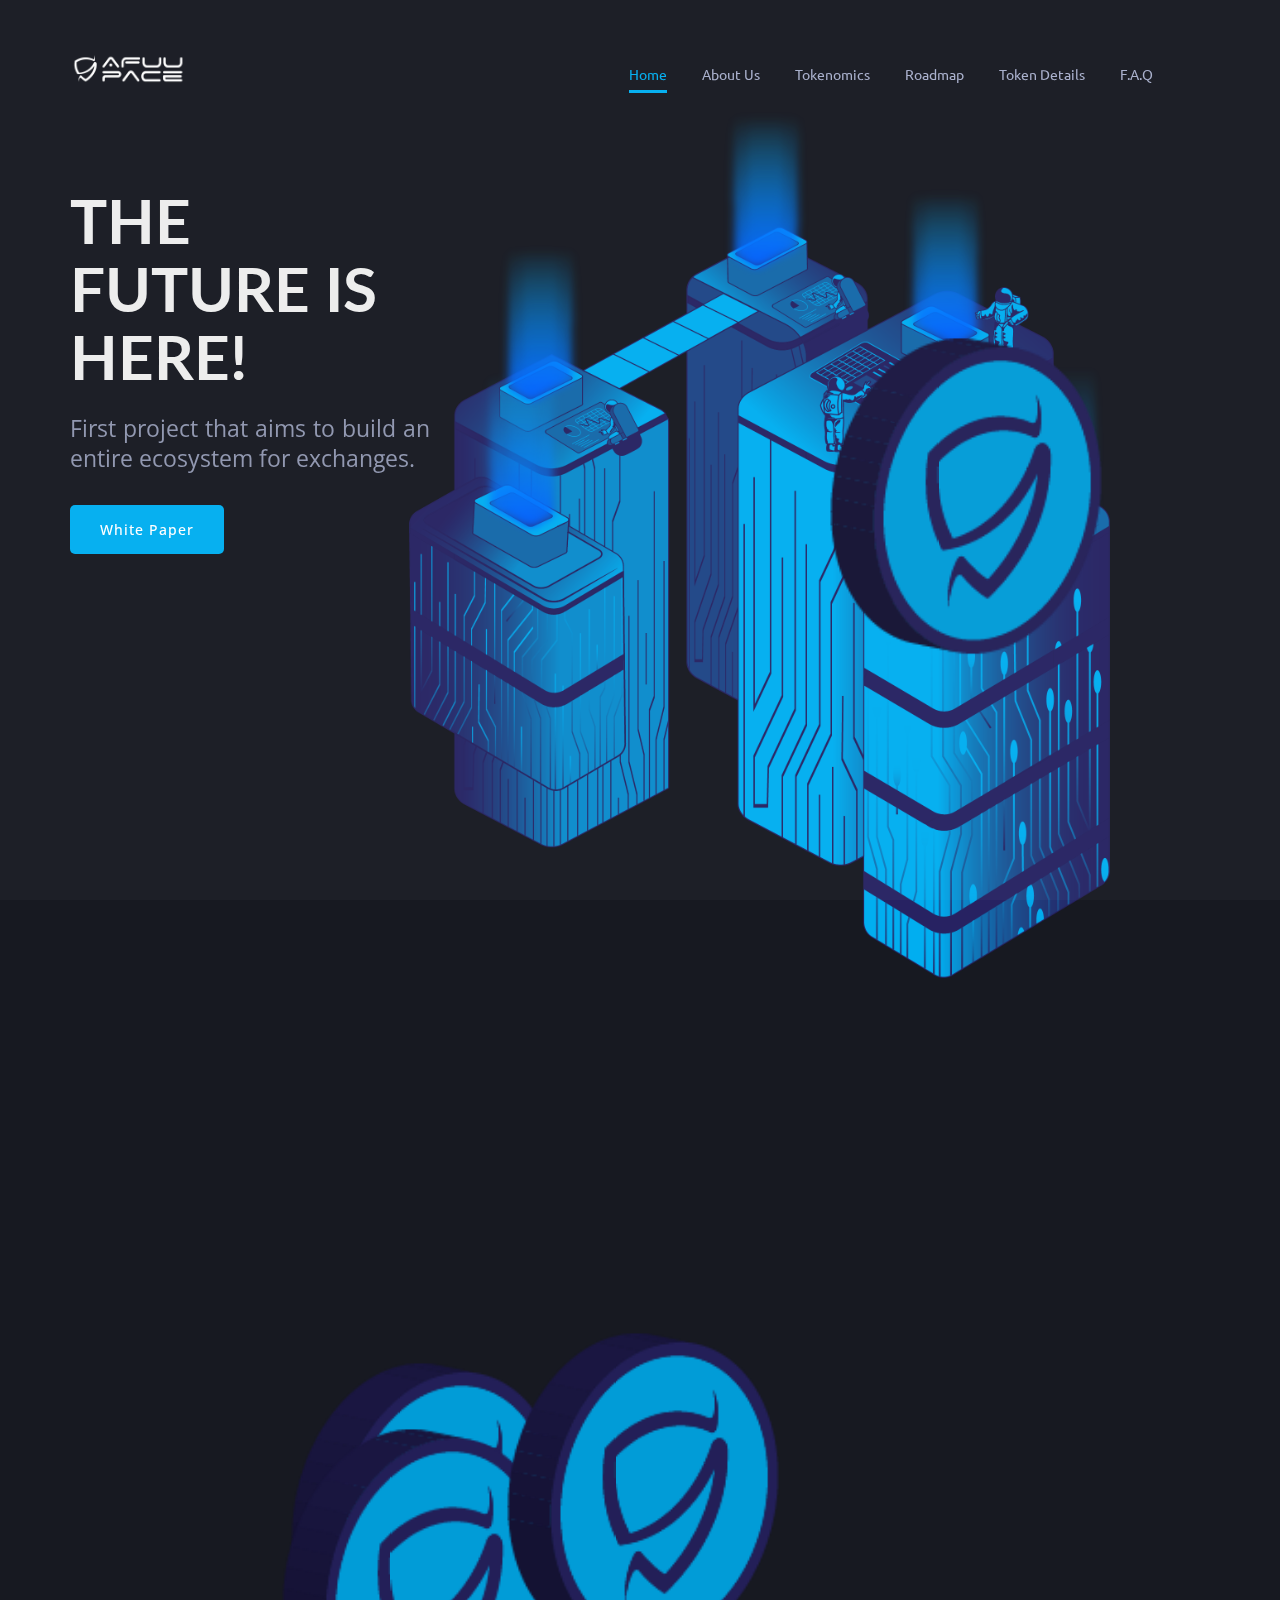
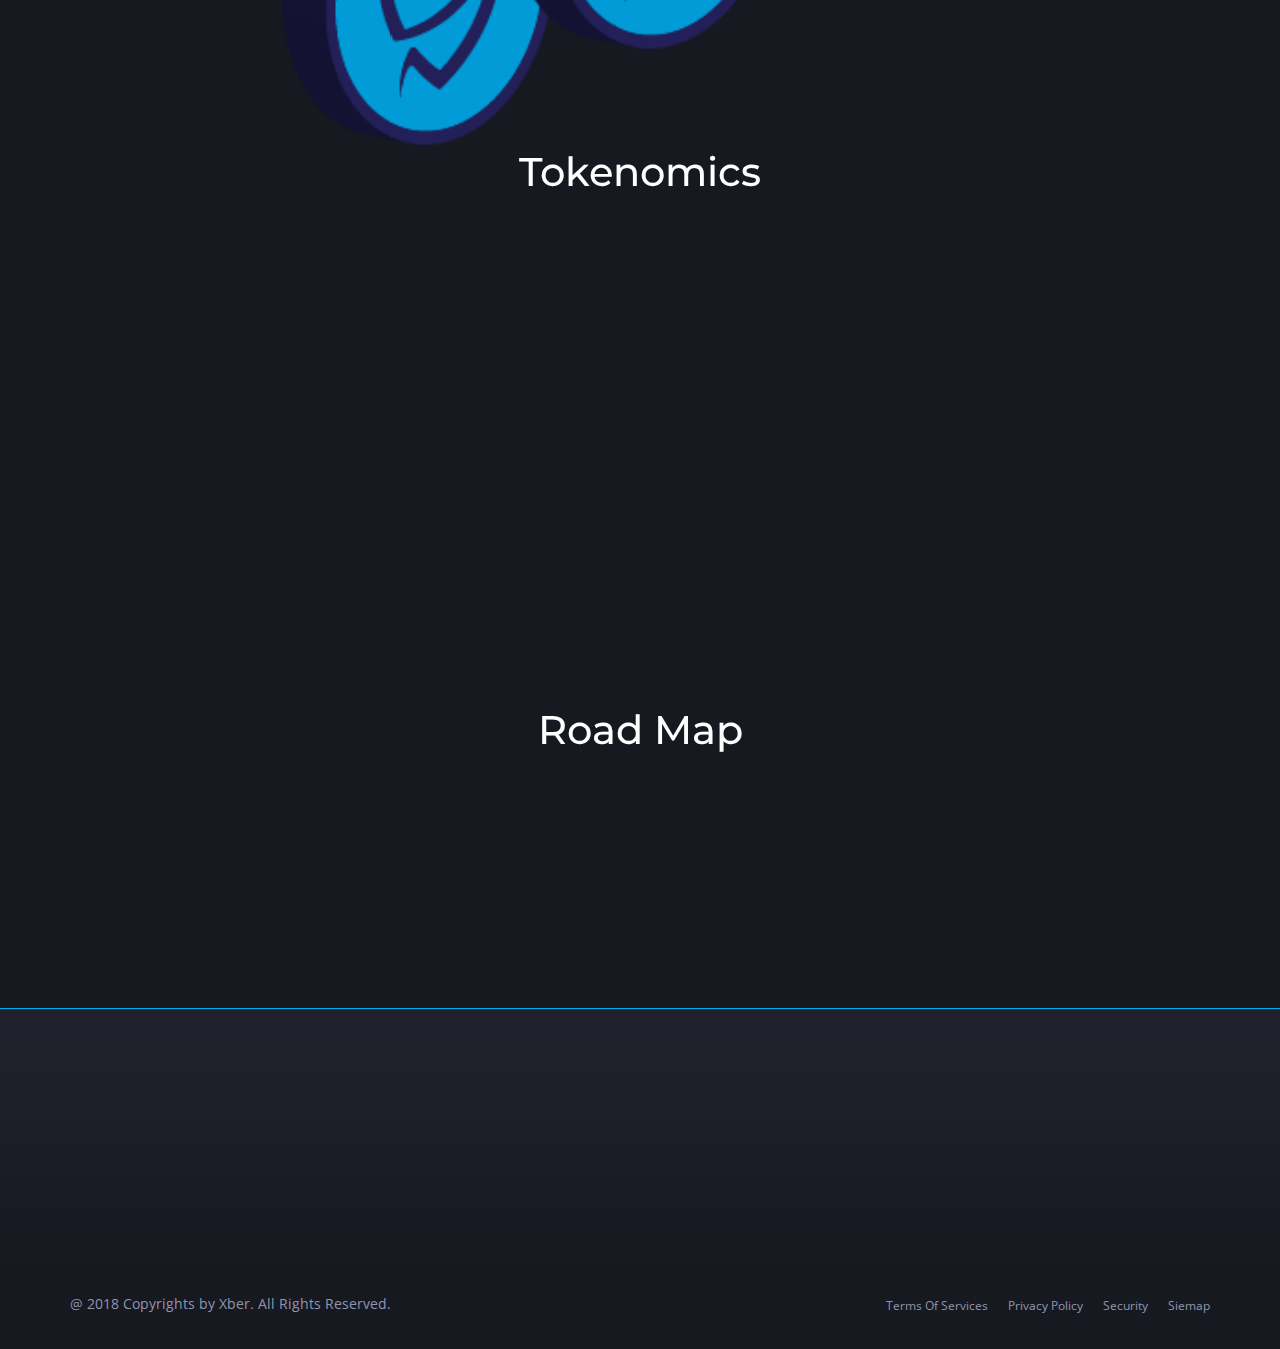
==== commit 6234a65d: "updates" ====
--- a/old-index.html
+++ b/old-index.html
@@ -72,7 +72,6 @@
                                         <li><a href="#rodemap">Roadmap</a></li>
                                         <li><a href="#token-details">Token Details</a></li>
                                         <li><a href="#faq">F.A.Q</a></li>
-
                                         <!-- <li><a href="#">Blog <span class="caret"></span></a>
                                             <ul class="sub-menu text-left">
                                                 <li><a href="blog-grid.html">blog-grid</a></li>
--- a/css/typography.css
+++ b/css/typography.css
@@ -1,5 +1,8 @@
 @charset 'UTF-8';
 @import url('https://fonts.googleapis.com/css?family=Poppins:300,400,500,600,700');
+@import url('https://fonts.googleapis.com/css?family=Lato:300,400,500,600,700');
+/* @font-face { font-family: JuneBug; src: url('JUNEBUG.TTF'); } */
+
 *{
   box-sizing:border-box;
   -o-box-sizing:border-box;
--- a/style.css
+++ b/style.css
@@ -119,7 +119,7 @@
     line-height: 0;
 }
 .menu-holder{
-    padding: 38px 0;
+    padding: 25px 0;
 }
 .navigation li{
     float: left;
@@ -375,8 +375,10 @@
     line-height: 40px;
 } 
 .main-banner .banner-caption{
-    font-size: 16px;
+    font-size: 23px;
+    line-height: 1.3em;
     margin: 0 0 32px;
+    text-align: justify;
 }
 .main-banner .banner-thumb{
     float: right;
@@ -390,10 +392,13 @@
 50%{-webkit-transform:translateY(-20px);transform:translateY(-20px);}
 }
 .main-banner .banner-thumb img {
-    max-width: 19%;
-    position: absolute;
+    /* max-width: 85%; */
+    min-width: 150%;
+    margin-top: -9%;
+    margin-left: -12%;
+    /* position: absolute;
     top: 20px;
-    right: 167px;
+    right: 167px; */
     -webkit-animation: bounce1 3s ease-in-out infinite;
     animation: bounce1 3s ease-in-out infinite;
     -webkit-transition: -webkit-transform 300ms cubic-bezier(0,0,0.3,1);
@@ -406,7 +411,7 @@
     opacity: 1;
 }
 .main-banner .banner-thumb img.n2 {
-    max-width: 19%;
+    max-width: 85%;
     position: absolute;
     top: 95px;
     right: 288px;
@@ -1847,7 +1852,6 @@
     background-blend-mode: multiply;
     background-size: contain;
 } */
-
 .img-hero {
     position: absolute;
     z-index: 1;
@@ -1856,17 +1860,81 @@
     width: 75%;
     right: 0;
 }
-
 .d-none {
     display: none!important;
 }
-
 .my-3 {
     margin-bottom: 3%!important;
     margin-top: 3%!important;
 }
-
 .featured-thumb img {
     max-height: 20px;
     width: auto;
+}
+.logo img {
+    max-height: 36px!important;
+    margin: 0!important;
+    padding: 0!important;
+}
+h1.logo {
+    margin: 0!important;
+    padding: 0!important;
+}
+.menu-holder {
+    padding-top: 15px;
+    margin-right: 5%;
+}
+.coin-marquee-item-inner {
+    color: #fff!important;
+}
+.coin-marquee-header {
+    display: none;
+}
+.coin-marquee-wrapper {
+    width: min-content;
+    overflow: hidden;
+}
+html, body {
+    overflow-x: hidden;
+}
+.btn-app {
+    margin-left: 4%;
+    color: white;
+    position: absolute;
+    padding: 8px;
+    background-color: #337ab7;
+    border-radius: 5px;
+    top: 20px;
+}
+.btn-app:hover {
+    color: #01AEF0;
+    background-color: white;
+}
+h1.banner-title {
+    color: #ededed!important;
+    font-size: 62px!important;
+    line-height: 1.1em!important;
+    font-family: Lato;
+    font-weight: 700!important;
+}
+.btn.radius-5.th-bg.v1 {
+    box-shadow: 5px -6px 27px 0px rgba(1,174,240,0.75);
+    -webkit-box-shadow: 5px -6px 27px 0px rgba(1,174,240,0.75);
+    -moz-box-shadow: 5px -6px 27px 0px rgba(1,174,240,0.75);
+}
+.btn.radius-5.th-bg.v2{
+    margin-left: 15px;
+    box-shadow: 5px -6px 27px 0px rgba(1,174,240,0.75);
+    -webkit-box-shadow: 5px -6px 27px 0px rgba(1,174,240,0.75);
+    -moz-box-shadow: 5px -6px 27px 0px rgba(1,174,240,0.75);
+    background: white;
+    color: #01AEF0!important;
+}
+.btn.radius-5.th-bg.v1:hover{
+    background: white;
+    color: #01AEF0!important;
+}
+.btn.radius-5.th-bg.v2:hover{
+    color: white!important;
+    background: #01AEF0!important;
 }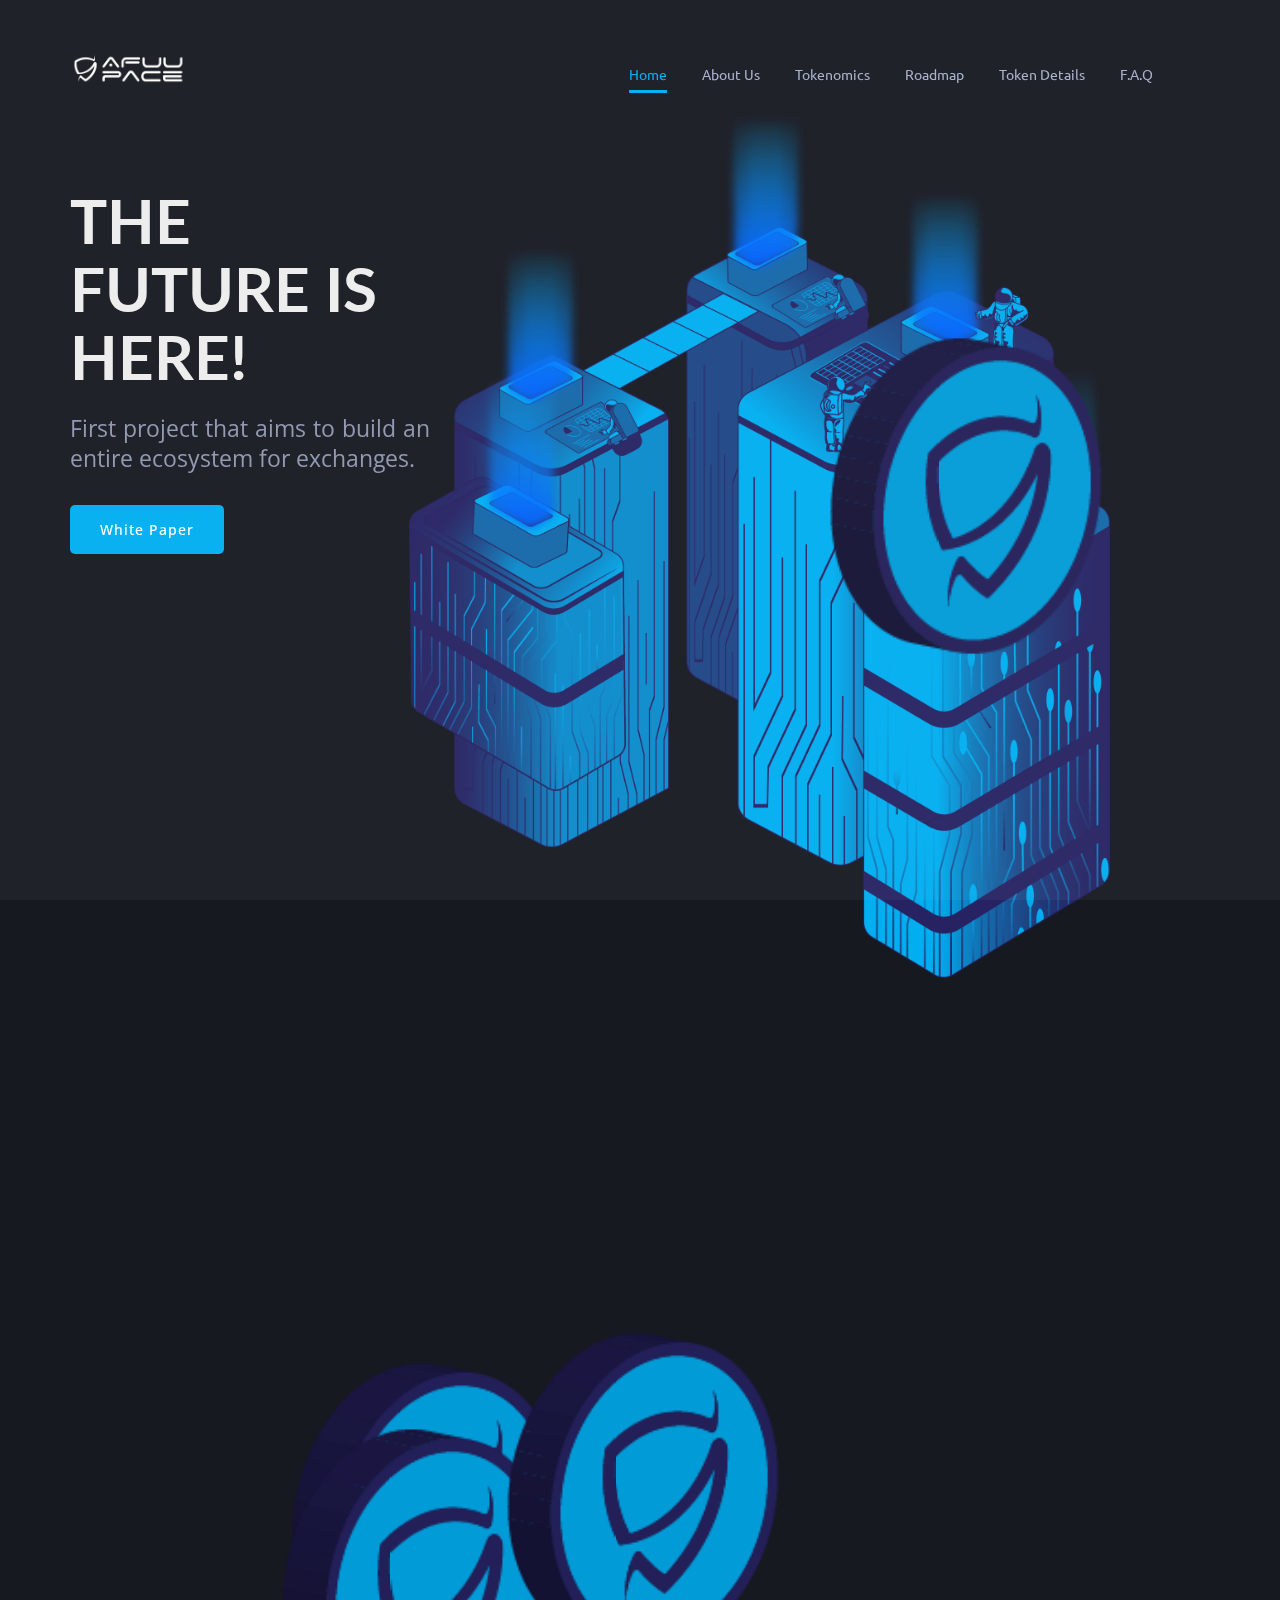
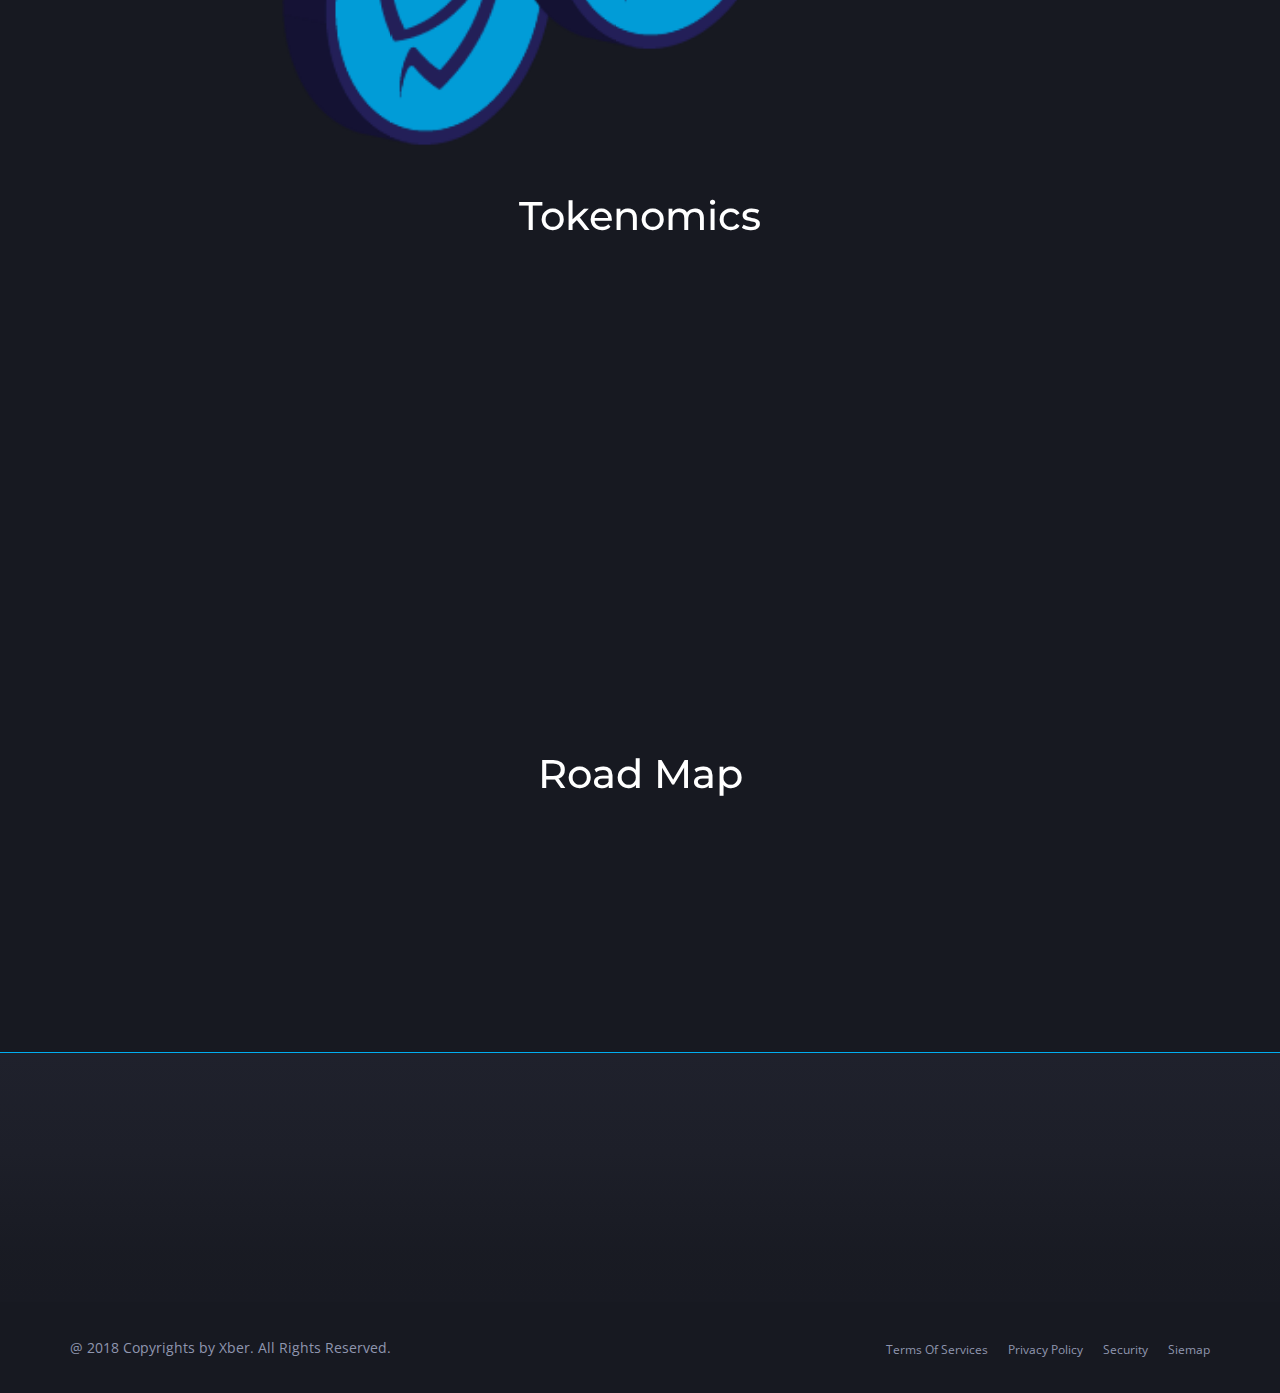
==== commit 028a331a: "updates" ====
--- a/old-index.html
+++ b/old-index.html
@@ -565,7 +565,8 @@
                     </div>
                 </section>
                 <!-- Blog Section End -->
-            </div><!--/Main Contant End-->  
+            </div>
+            <!--/Main Contant End-->  
             <footer class="d-none osr-footer-2 dark-black">
                 <div class="container">
                     <div class="row">
--- a/style.css
+++ b/style.css
@@ -620,7 +620,8 @@
     padding: 40px 40px 23px;
     background-color: #21232e;
     box-shadow: 0 0 0 1px rgba(186,186,186,0.028), 0 1.8vw 3vw -0.7vw rgba(0,0,0,0.06);
-    -webkit-box-shadow: 0 0 0 1px rgba(186,186,186,0.028), 0 1.8vw 3vw -0.7vw rgba(0,0,0,0.06);
+    -webkit-box-shadow: 0 0 0 1px rgb(1 174 240), 0 1.8vw 3vw -0.7vw rgb(1 174 240 / 6%);
+    min-height: 24em;
 }
 .features-thumb-2 .svg-icon{
     float: none;
@@ -1937,4 +1938,56 @@
 .btn.radius-5.th-bg.v2:hover{
     color: white!important;
     background: #01AEF0!important;
+}
+.partners {
+    background-color: #1e2026;
+    padding-bottom: 45px!important;
+}
+h2.section-title {
+    font-weight: 700;
+    font-family: Lato;
+}
+img.about-us-img {
+    max-height: 34.5em;
+}
+.pt-5 {
+    padding-top: 7%;
+}
+.text-safuuspace {
+    text-transform: uppercase!important;
+    font-weight: bold!important;
+    color: #01AEF0!important;
+}
+p.about-text {
+    font-family: Lato;
+    font-size: 21px;
+    font-weight: 400;
+    line-height: 1.65;
+    padding-top: 20px;
+    color: #f1f1f1;
+}
+#about-us, #documents {
+    padding-bottom: 5%;
+}
+.btn-whitepaper, .btn-audit {
+    border: 1px #01AEF0 solid;
+    color: #fff;
+    padding: 15px;
+    border-radius: 6px;
+    font-size: 26px;
+}
+.btn-whitepaper:hover, .btn-audit:hover {
+    box-shadow: 5px 3px 27px 0px rgba(1,174,240,0.75);
+    -webkit-box-shadow: 5px 3px 27px 0px rgba(1,174,240,0.75);
+    -moz-box-shadow: 5px 3px 27px 0px rgba(1,174,240,0.75);
+    border-bottom: 3px #01AEF0 solid;
+    color: #fff;
+    padding: 15px;
+    border-radius: 6px;
+}
+.btn-whitepaper i,
+.btn-whitepaper svg,
+.btn-audit i,
+.btn-audit svg {
+    margin-left: 1%;
 }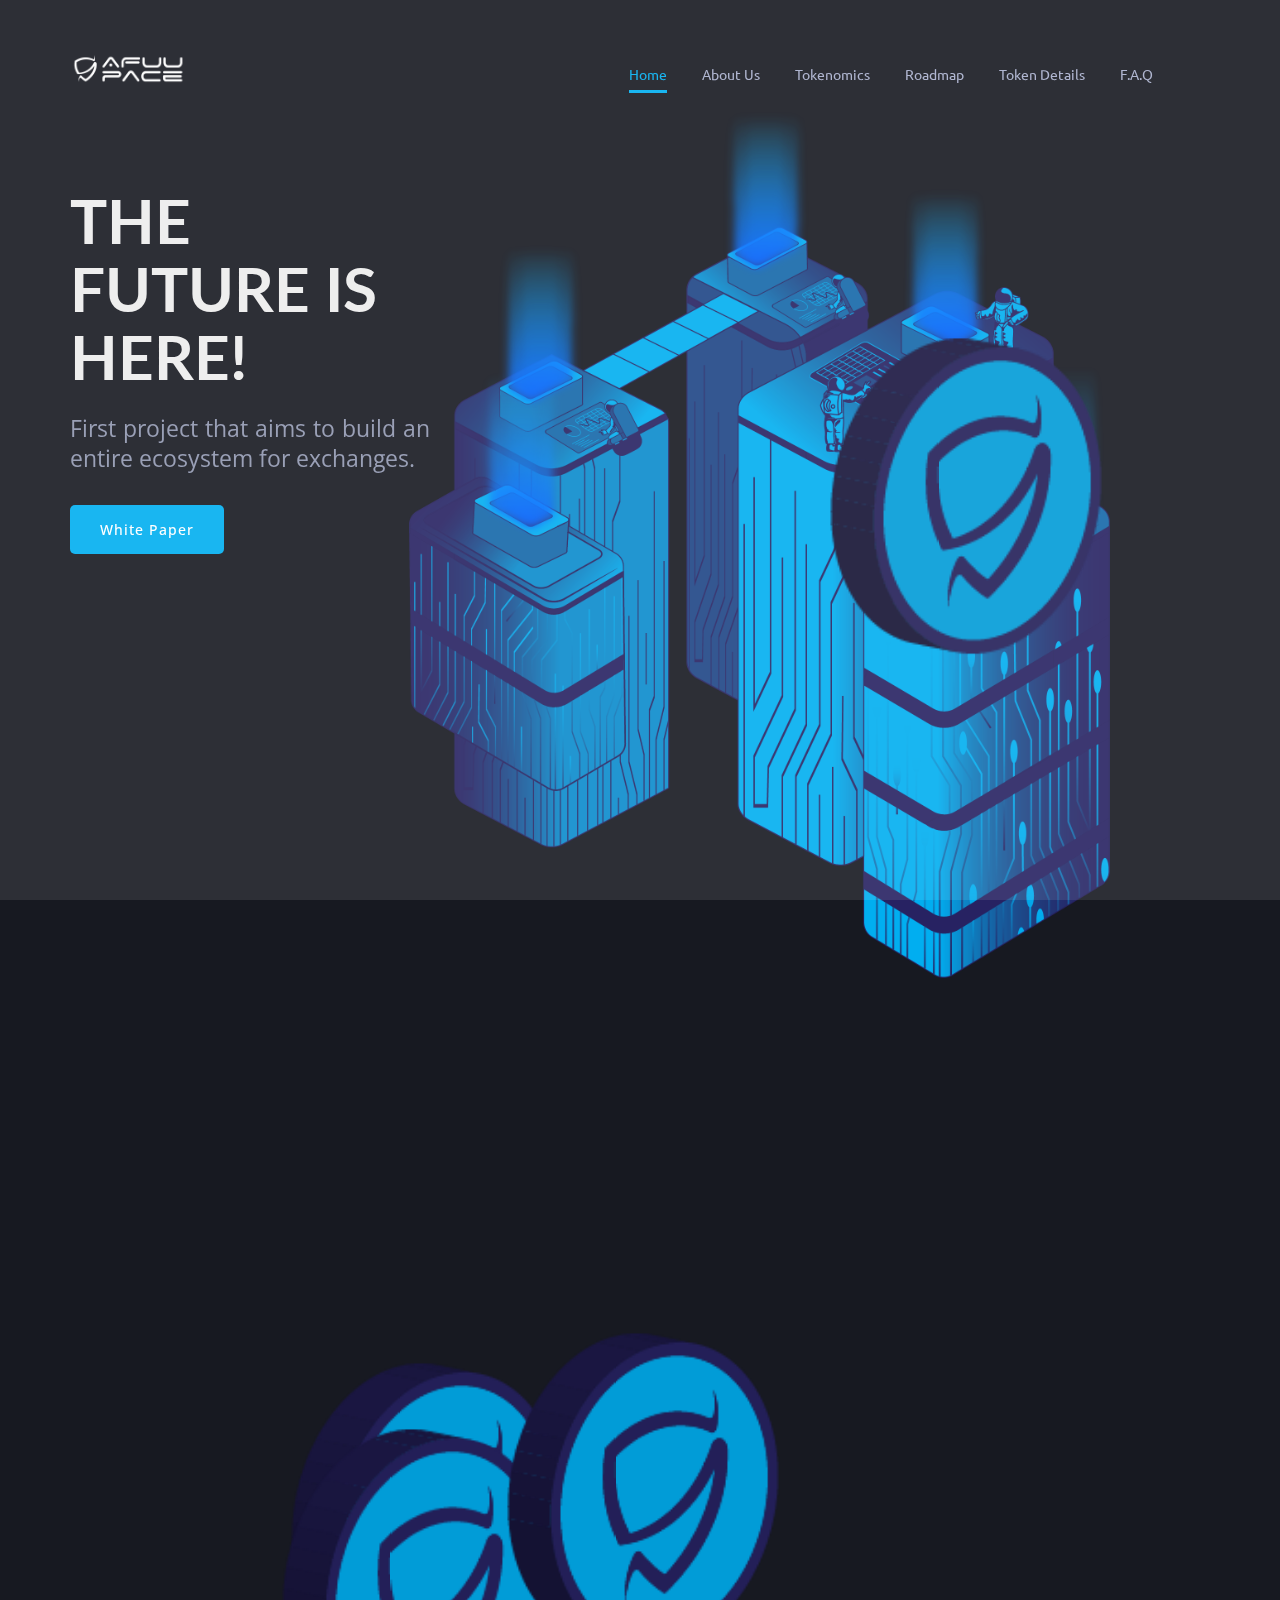
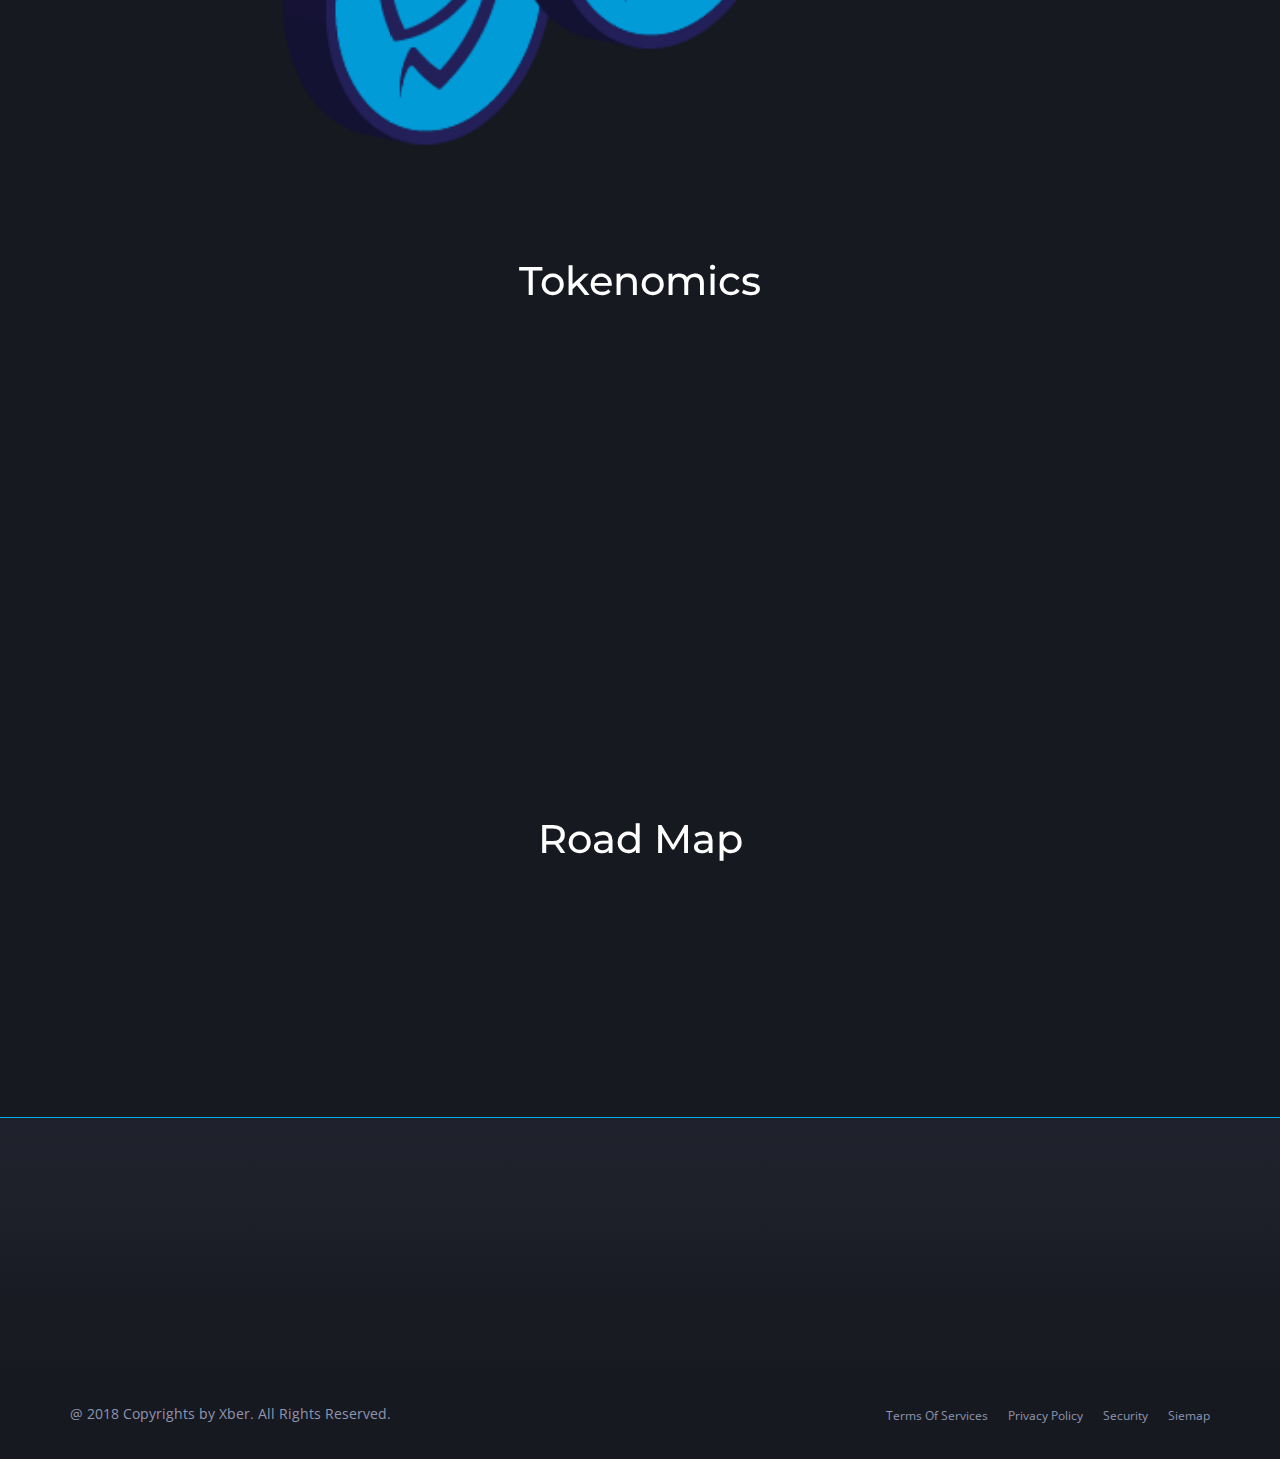
==== commit f342cf0a: "updates" ====
--- a/old-index.html
+++ b/old-index.html
@@ -657,7 +657,7 @@
                         </div>
                     </div>
                 </div><!-- / Container -->
-            </footer><!-- / Footer 1 -->
+            </footer>
             <div class="copy-right">
                 <div class="container">
                     <div class="pull-left">
@@ -672,7 +672,7 @@
                         </ul><!-- / Ul -->
                     </div>
                 </div>
-            </div><!-- /Copyright End-->
+            </div>
 		</div><!-- /Main Wrapper End-->
     	<!-- jQuery -->
     	<script src="js/jquery.js"></script>
--- a/style.css
+++ b/style.css
@@ -1869,8 +1869,8 @@
     margin-top: 3%!important;
 }
 .featured-thumb img {
-    max-height: 20px;
-    width: auto;
+    /* max-height: 20px; */
+    /* width: auto; */
 }
 .logo img {
     max-height: 36px!important;
@@ -1990,4 +1990,21 @@
 .btn-audit i,
 .btn-audit svg {
     margin-left: 1%;
+}
+div.tokenomics-1{
+    padding-top: 15px;
+    padding-bottom: 15px;
+    border: 2px #01AEF0 dashed;
+    border-right: unset;
+}
+div.tokenomics-2{
+    padding-top: 15px;
+    padding-bottom: 15px;
+    border: 2px #01AEF0 dashed;
+}
+
+div.tokenomics-1,
+div.tokenomics-2{
+    font-size: 20px;
+    line-height: 1.5em;
 }